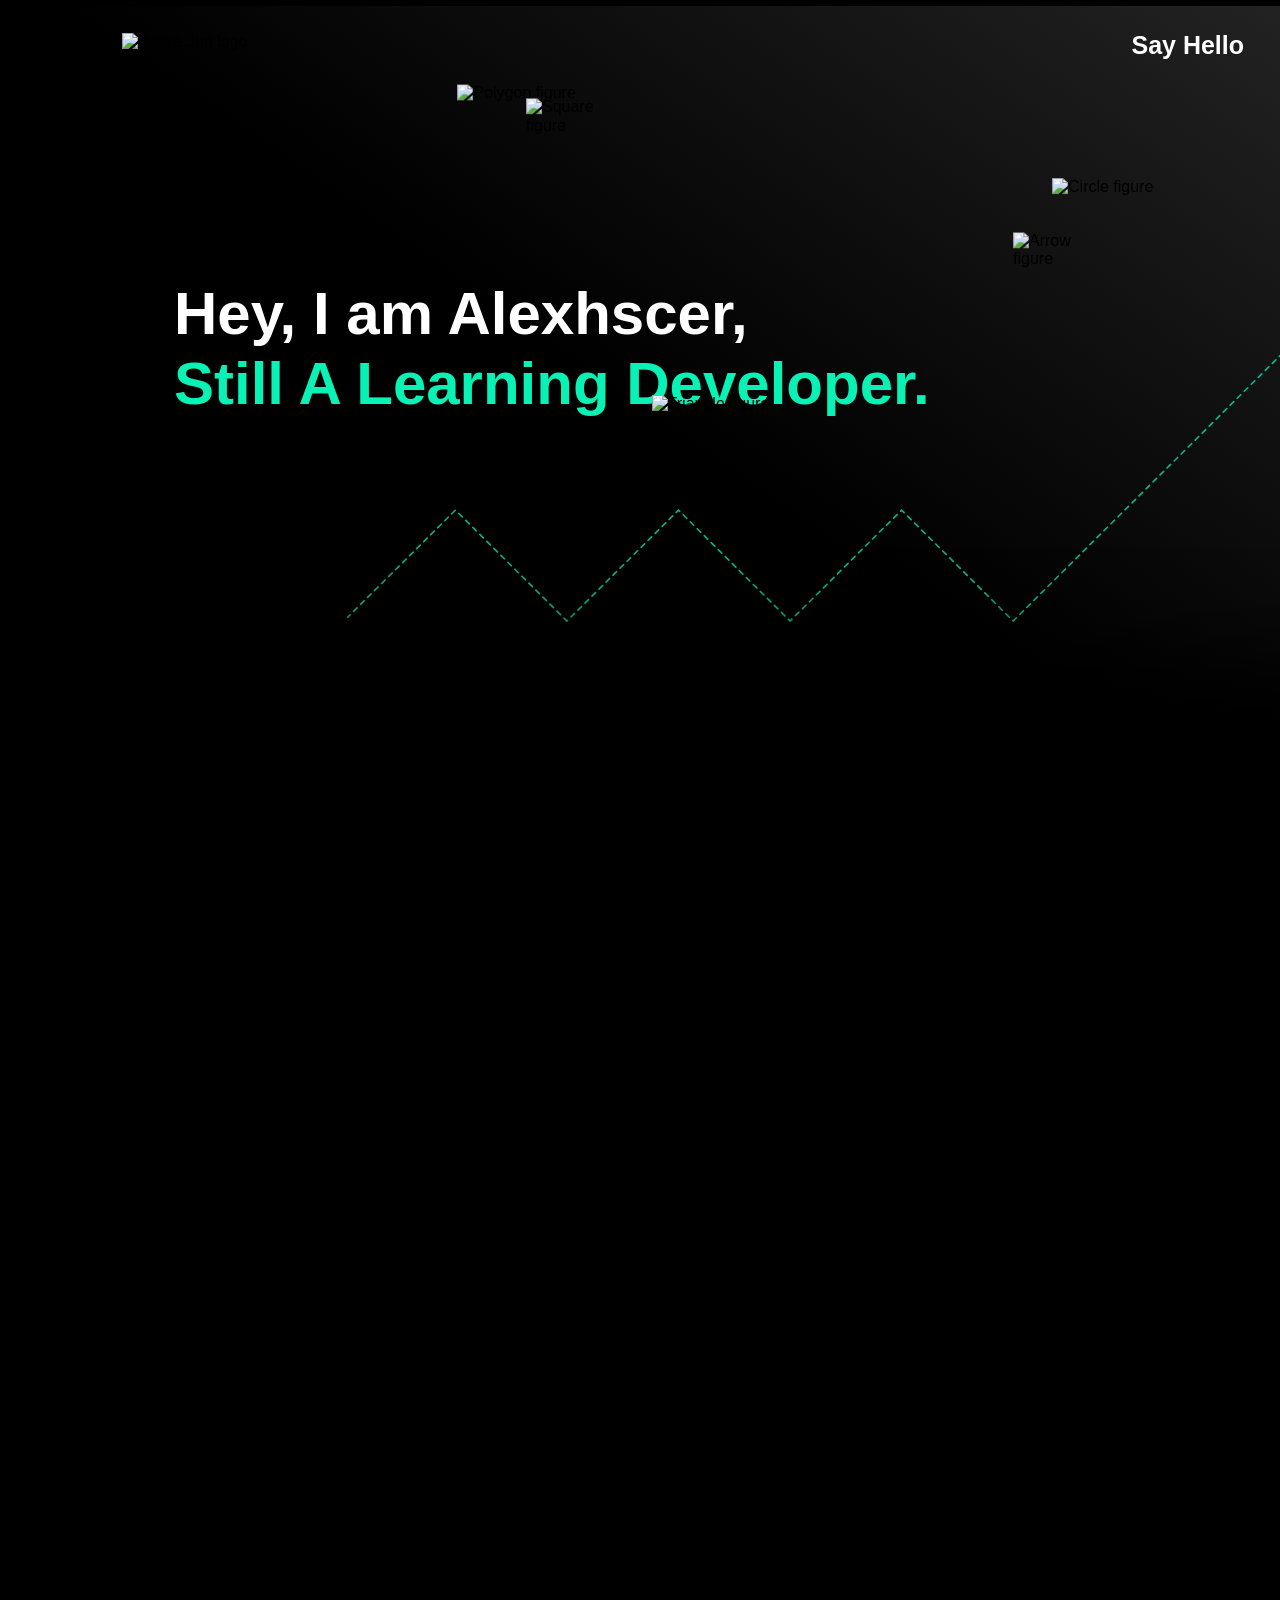
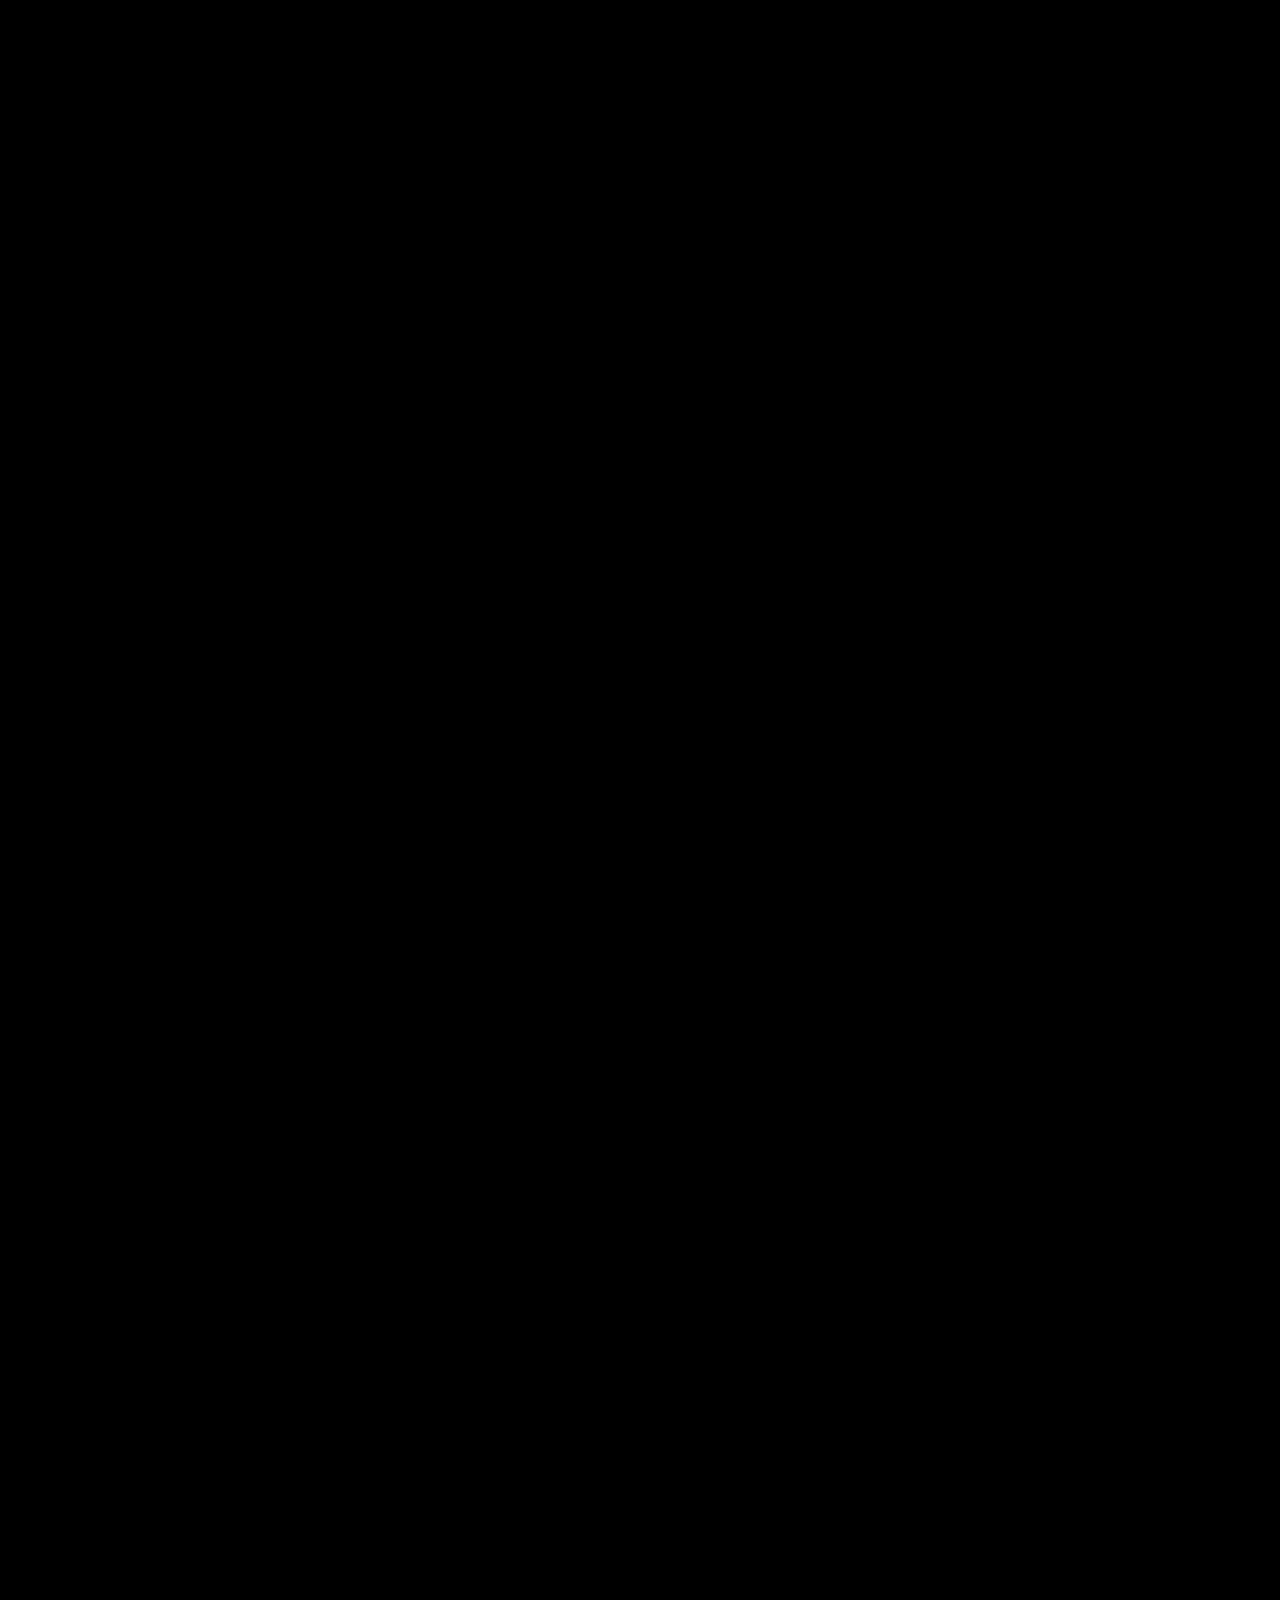
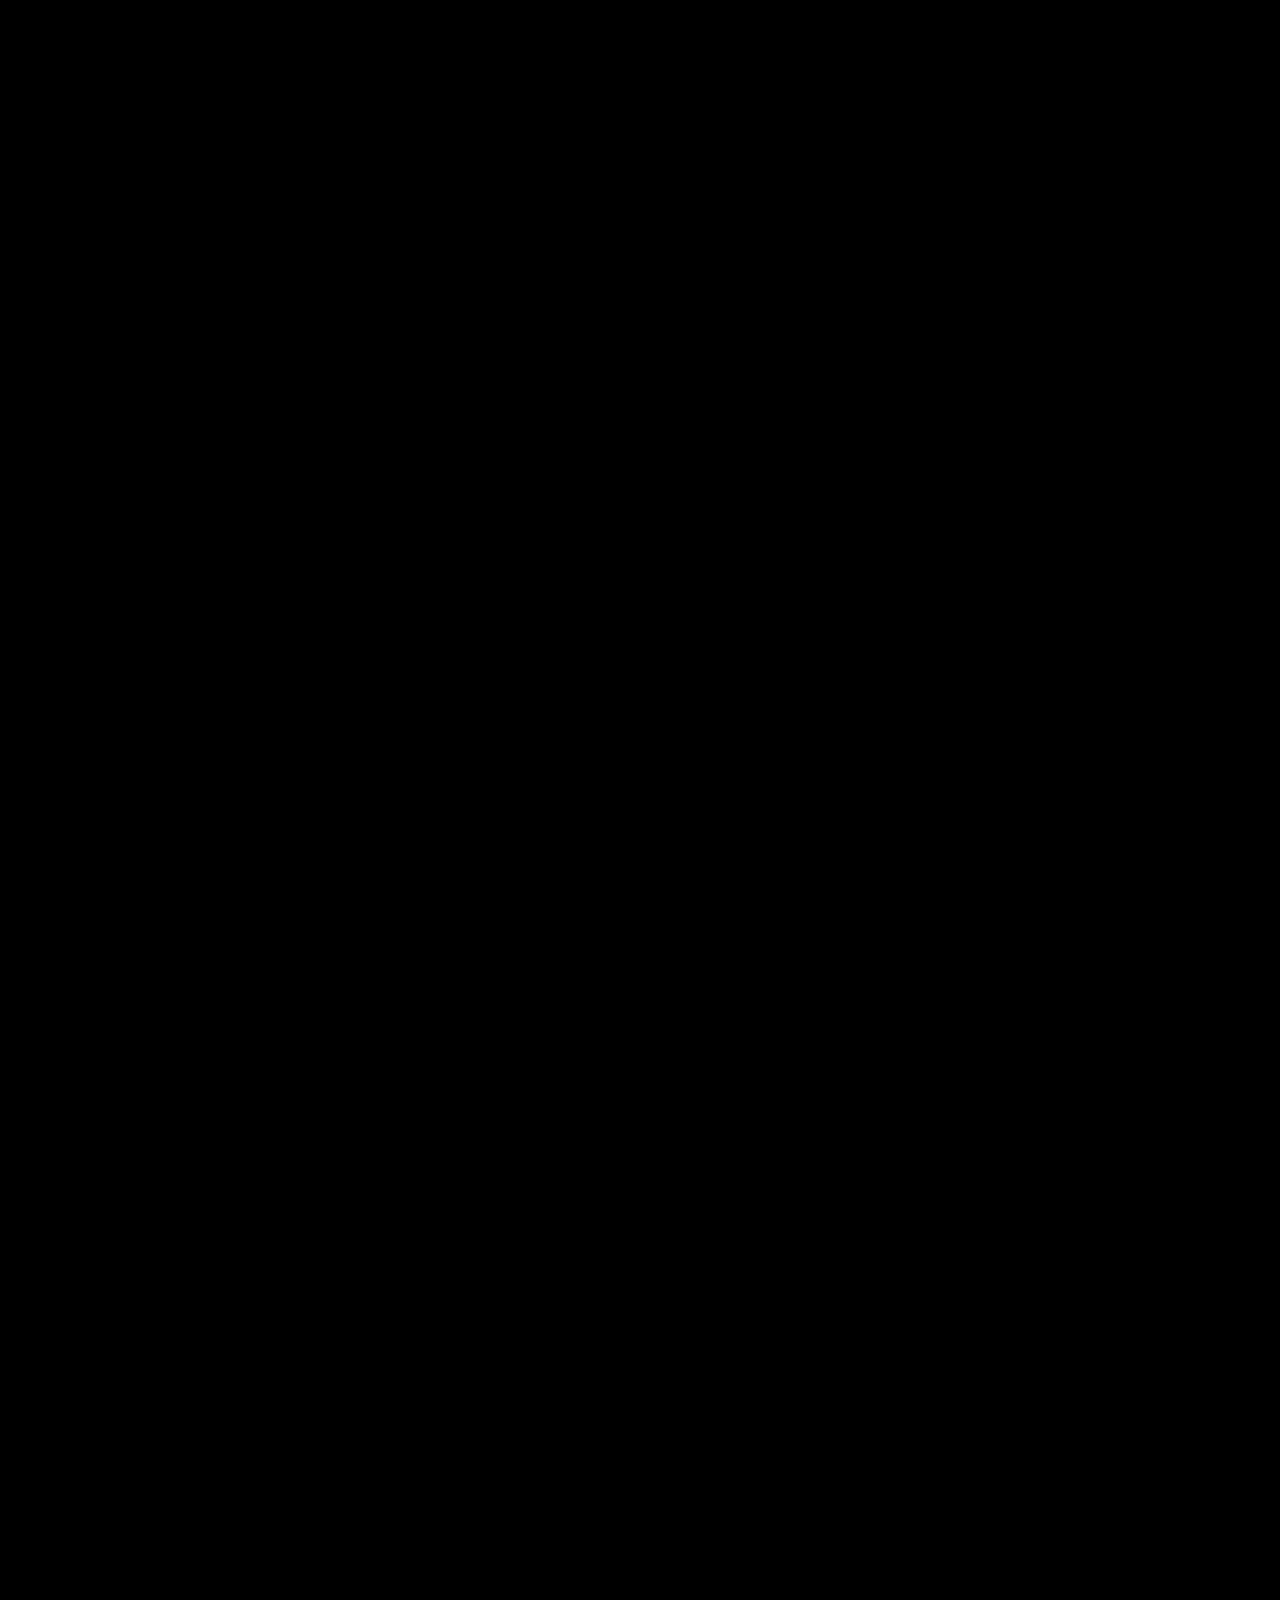
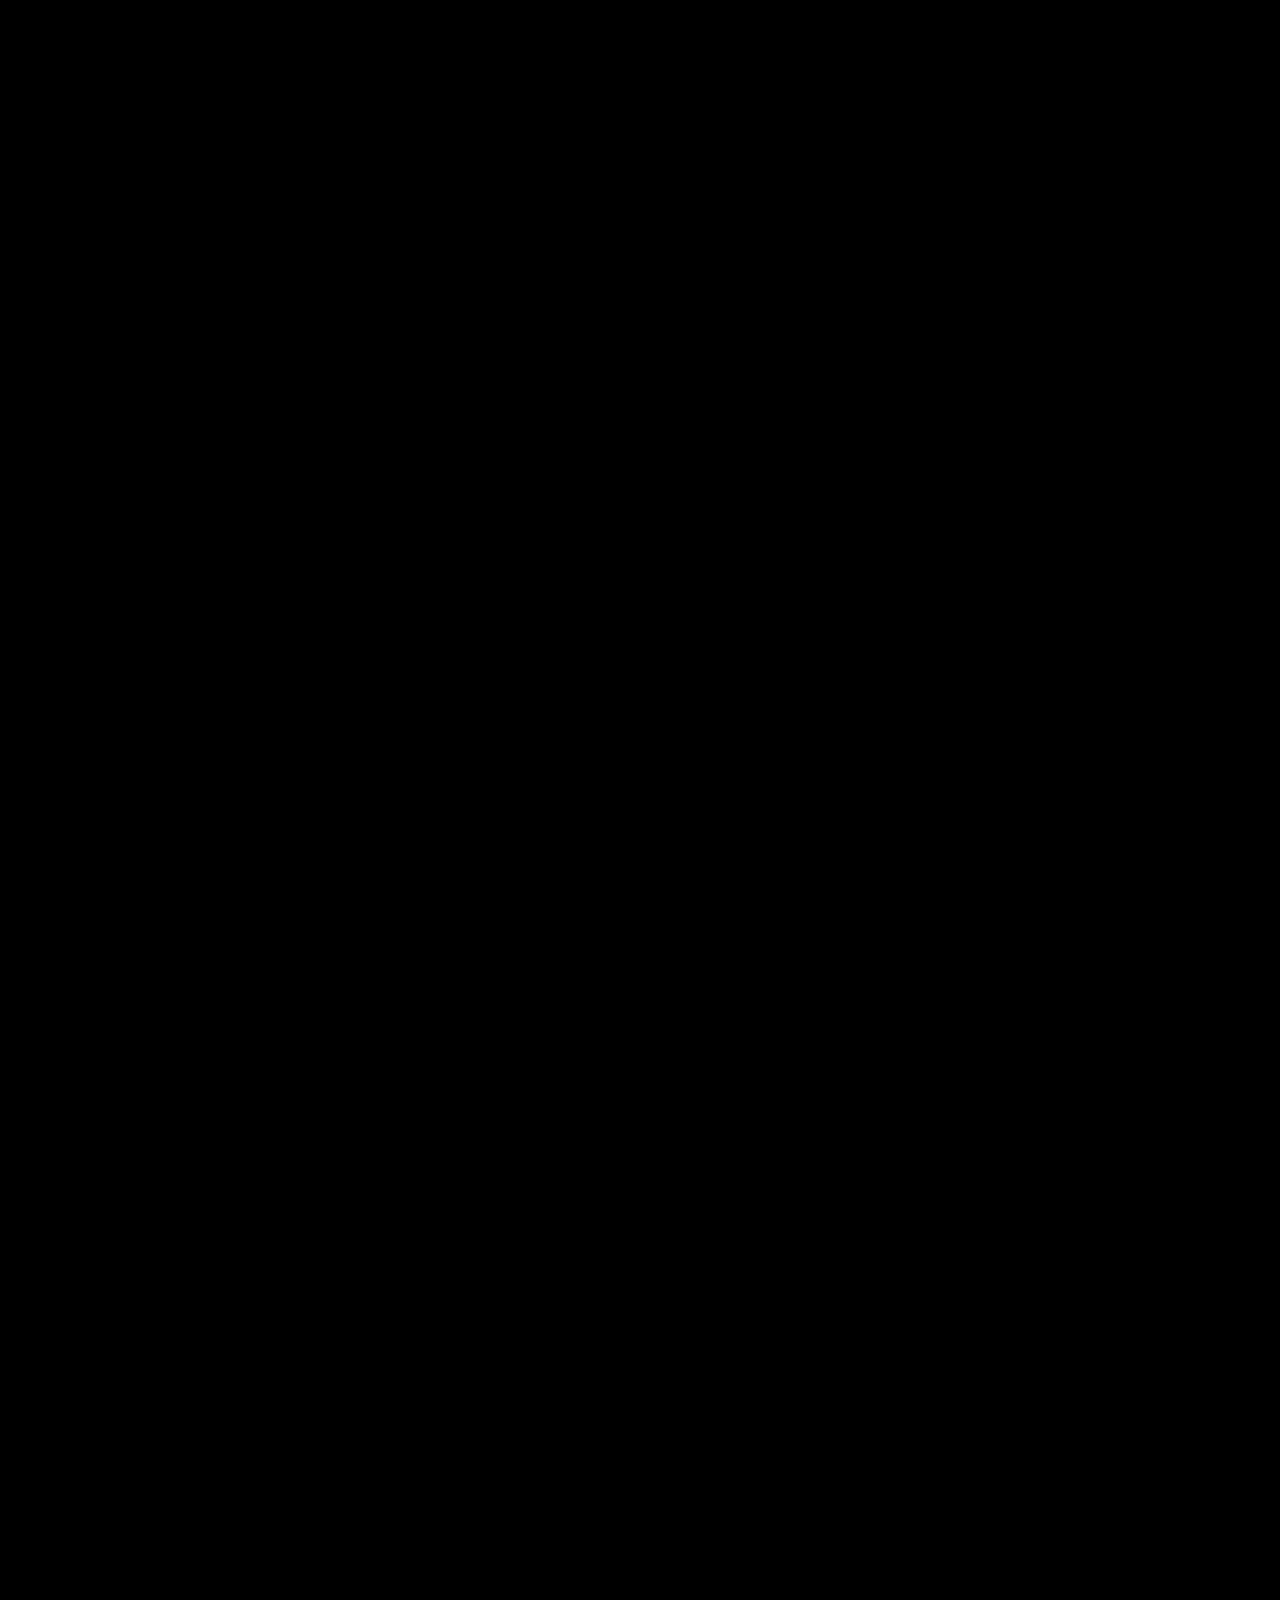
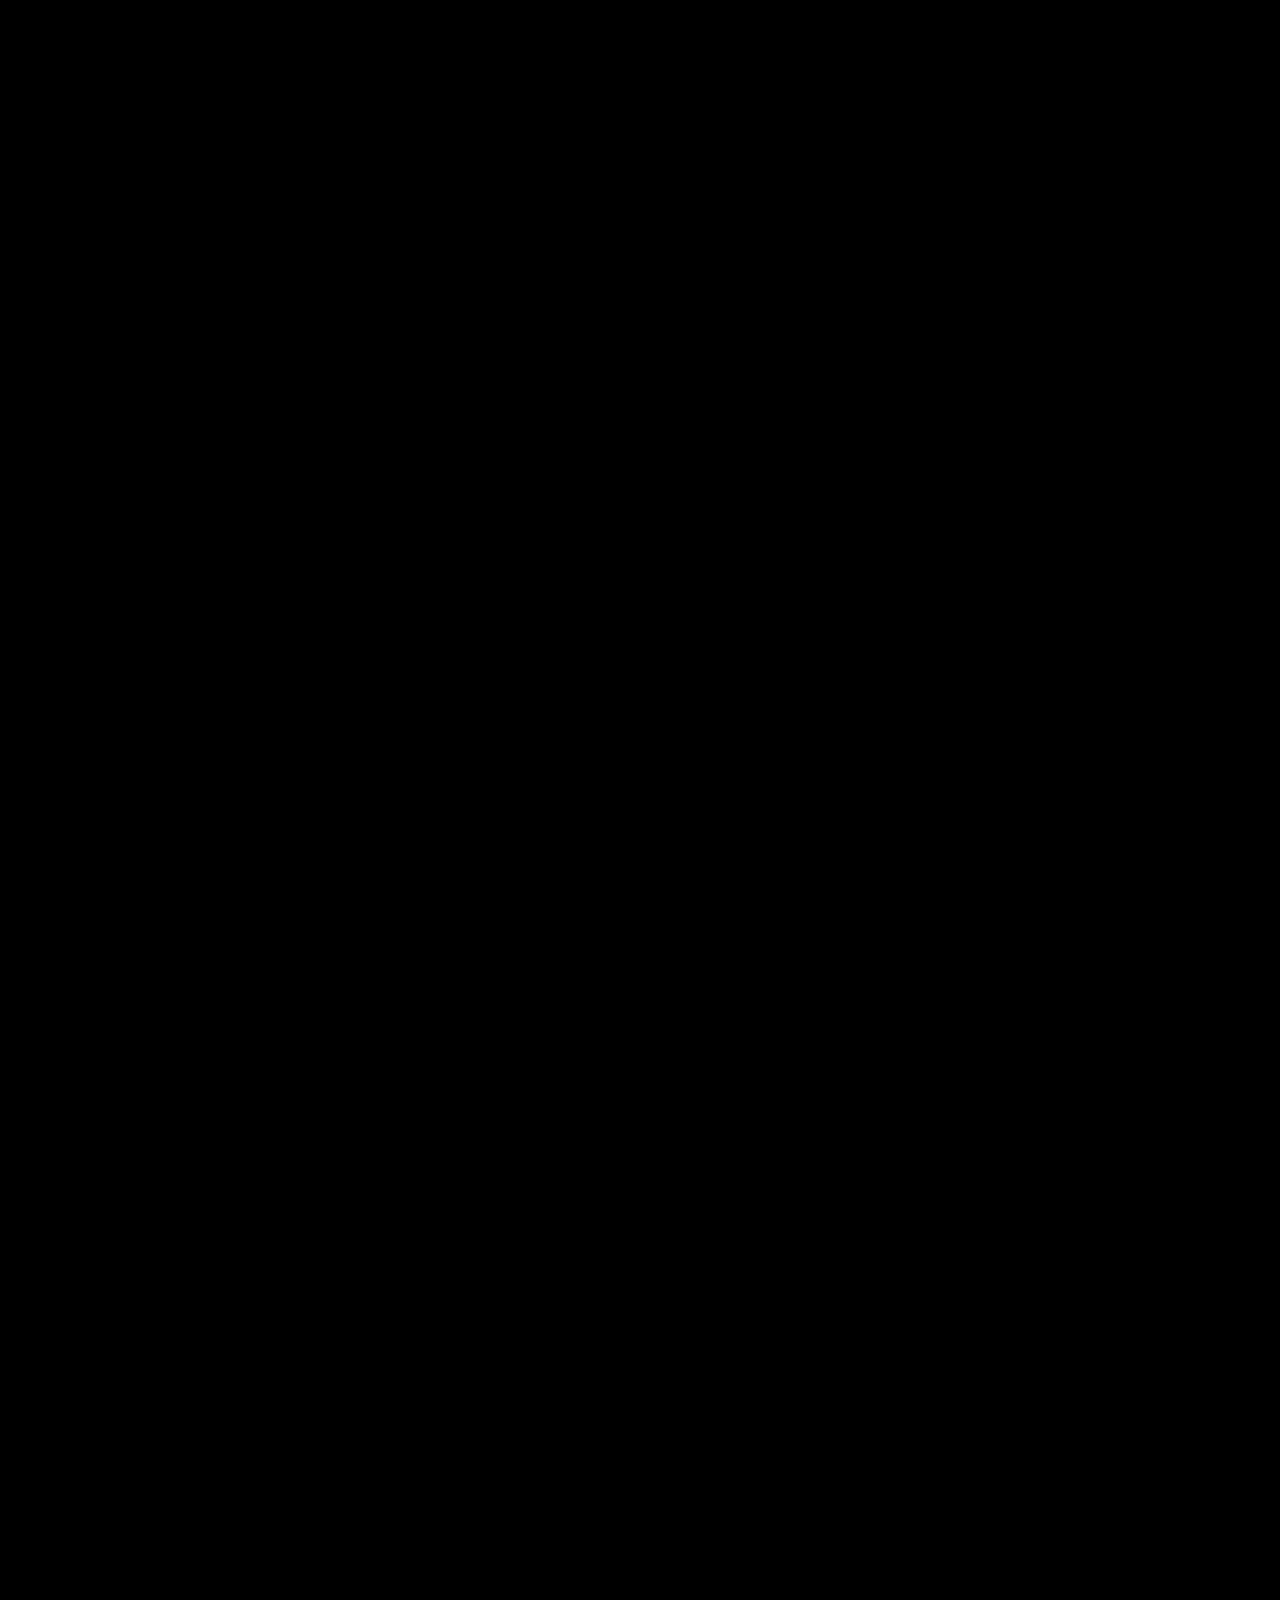
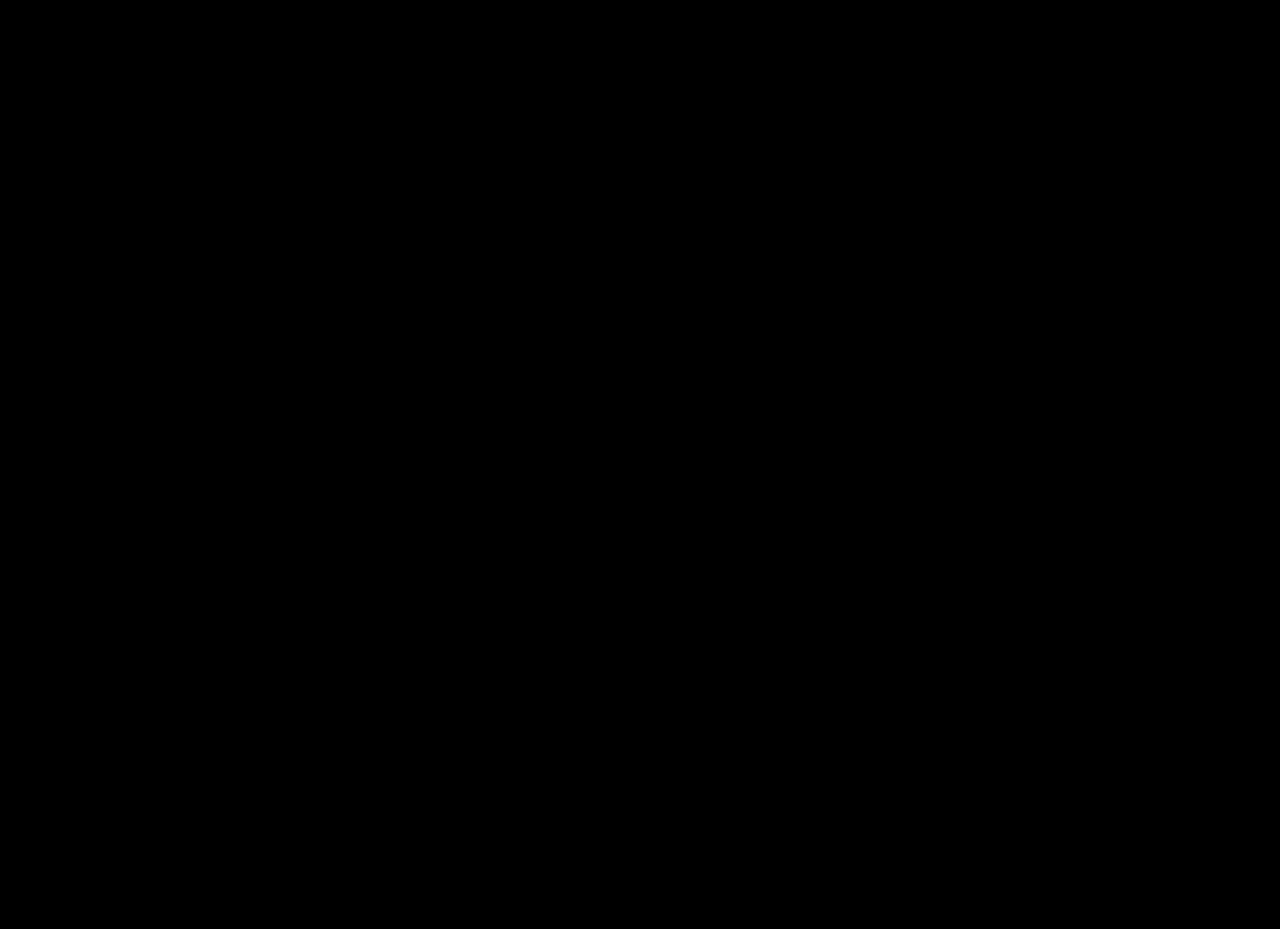
==== html.html @ 1fe8564a "Add files via upload" ====
<!DOCTYPE html>
<html lang="en">

<head>
    <meta charSet="utf-8" />
    <title>Alexshcer</title>
    <meta name="description" content="Hey, I am Alexshcer." />
    <meta property="og:title" content="Alexshcer" />
    <meta property="og:description" content="Hey, I am Alexshcer." />
    <meta property="og:image" content="/og.gif" />
    <meta property="og:image:type" content="image/gif" />
    <meta property="og:image:width" content="256" />
    <meta property="og:image:height" content="256" />
    <meta property="og:url" content="https://adityajha.xyz" />
    <meta property="og:site_name" content="Alexshcer" />
    <meta name="viewport" content="minimum-scale=1, initial-scale=1, width=device-width" />
    <link rel="icon" href="/favicon.png" />
    <meta name="next-head-count" content="13" />
    <link rel="preload" href="file:///D:/IMP%20FILES/My_projects/website/_next/static/css/e8f6d1c2fec17c07c568.css" as="style" />
    <link rel="stylesheet" href="file:///D:/IMP%20FILES/My_projects/website/_next/static/css/e8f6d1c2fec17c07c568.css" data-n-g="" />
    <link rel="preload" href="file:///D:/IMP%20FILES/My_projects/website/_next/static/css/cb0ea995b88aa90cebe5.css" as="style" />
    <link rel="stylesheet" href="file:///D:/IMP%20FILES/My_projects/website/_next/static/css/cb0ea995b88aa90cebe5.css" data-n-p="" /><noscript data-n-css=""></noscript>
    <link rel="preload" href="file:///D:/IMP%20FILES/My_projects/website/_next/static/chunks/main-908a68255adfe74783f2.js" as="script" />
    <link rel="preload" href="file:///D:/IMP%20FILES/My_projects/website/_next/static/chunks/webpack-e067438c4cf4ef2ef178.js" as="script" />
    <link rel="preload" href="file:///D:/IMP%20FILES/My_projects/website/_next/static/chunks/framework.2113c6061a2f456066a1.js" as="script" />
    <link rel="preload" href="file:///D:/IMP%20FILES/My_projects/website/_next/static/chunks/commons.fdca9817eb6e0e5dbbf1.js" as="script" />
    <link rel="preload" href="file:///D:/IMP%20FILES/My_projects/website/_next/static/chunks/1d1ba5ee3fb6ae70ff784037621e56cc1857bce7.e4a659661c14dd068a24.js" as="script" />
    <link rel="preload" href="file:///D:/IMP%20FILES/My_projects/website/_next/static/chunks/pages/_app-ffe782913f5dda92c061.js" as="script" />
    <link rel="preload" href="file:///D:/IMP%20FILES/My_projects/website/_next/static/chunks/c62b1f5506a3d85383b562dbd5dbc47675d7d427.31089a54e8a7c6fb1198.js" as="script" />
    <link rel="preload" href="file:///D:/IMP%20FILES/My_projects/website/_next/static/chunks/pages/index-45bb76abbcc201377083.js" as="script" />
    <style data-styled="" data-styled-version="5.2.1">
        .iOksoZ {
            position: fixed;
            opacity: 0;
            pointer-events: none;
            mix-blend-mode: difference;
            width: 32px;
            height: 32px;
            -webkit-transition: -webkit-transform 350ms ease;
            -webkit-transition: transform 350ms ease;
            transition: transform 350ms ease;
            -webkit-transform: translate(-30%, -30%);
            -ms-transform: translate(-30%, -30%);
            transform: translate(-30%, -30%);
            z-index: 100001;
            background-image: none;
            background-image: url('file:///D:/IMP%20FILES/My_projects/website/images/cursor/cursor.svg');
            background-repeat: no-repeat;
            background-size: cover;
        }

        /*!sc*/

        data-styled.g1[id="Cursor__StyledCursor-sc-1gbef6g-0"] {
            content: "iOksoZ,"
        }

        /*!sc*/

        :root {
            --black: #000000;
            --white: #FFFFFF;
            --green: #07F2B4;
            --violet: #8D44FF;
            --red: #EC5076;
            --gray: #636265;
            --transition: all 0.2s linear;
            --gradient-green: linear-gradient(265.31deg, #07F2B4 25.91%, #07F2C8 78.6%);
            --gradient-cream: linear-gradient(209.43deg, #F5EEEE 21.92%, #F2EAFF 85.78%);
        }

        /*!sc*/

        * {
            font-family: 'Circular', -apple-system, BlinkMacSystemFont, 'Segoe UI', 'Oxygen', 'Ubuntu', 'Cantarell', 'Fira Sans', 'Droid Sans', 'Helvetica Neue', sans-serif;
        }

        /*!sc*/

        body {
            margin: 0;
            padding: 0;
            text-rendering: optimizeLegibility;
            -webkit-font-smoothing: antialiased;
            font-variant-ligatures: common-ligatures;
            -moz-osx-font-smoothing: grayscale;
            background-color: var(--black);
            cursor: none;
        }

        /*!sc*/

        body,
        html {
            overflow-x: hidden;
            height: 100vh;
            max-width: 100vw;
        }

        /*!sc*/

        ::selection {
            background: #8350F6;
        }

        /*!sc*/

        p {
            margin: 0;
        }

        /*!sc*/

        img {
            width: 100%;
            height: 100%;
        }

        /*!sc*/

        .keen-slider {
            width: 100%;
            height: 100%;
        }

        /*!sc*/

        .hide-desktop {
            display: block !important;
        }

        /*!sc*/

        @media (min-width:1024px) {
            .hide-desktop {
                display: none !important;
            }
        }

        /*!sc*/

        @media (max-width:1024px) {
            .hide-mobile {
                display: none !important;
            }
        }

        /*!sc*/

        data-styled.g2[id="sc-global-IbczN1"] {
            content: "sc-global-IbczN1,"
        }

        /*!sc*/

            
            /*! normalize.css v8.0.1 | MIT License | github.com/necolas/normalize.css */
        

        /*!sc*/

        html {
            line-height: 1.15;
            -webkit-text-size-adjust: 100%;
        }

        /*!sc*/

        body {
            margin: 0;
        }

        /*!sc*/

        main {
            display: block;
        }

        /*!sc*/

        hr {
            box-sizing: content-box;
            height: 0;
            overflow: visible;
        }

        /*!sc*/

        pre {
            font-family: monospace, monospace;
            font-size: 1em;
        }

        /*!sc*/

        a {
            background-color: transparent;
            -webkit-text-decoration: none;
            text-decoration: none;
        }

        /*!sc*/

        abbr[title] {
            border-bottom: none;
            -webkit-text-decoration: underline;
            text-decoration: underline;
            -webkit-text-decoration: underline dotted;
            text-decoration: underline dotted;
        }

        /*!sc*/

        b,
        strong {
            font-weight: bold;
        }

        /*!sc*/

        code,
        kbd,
        samp {
            font-family: monospace, monospace;
            font-size: 1em;
        }

        /*!sc*/

        small {
            font-size: 80%;
        }

        /*!sc*/

        sub,
        sup {
            font-size: 75%;
            line-height: 0;
            position: relative;
            vertical-align: baseline;
        }

        /*!sc*/

        sub {
            bottom: -0.25em;
        }

        /*!sc*/

        sup {
            top: -0.5em;
        }

        /*!sc*/

        img {
            border-style: none;
        }

        /*!sc*/

        button,
        input,
        optgroup,
        select,
        textarea {
            font-family: inherit;
            font-size: 100%;
            line-height: 1.15;
            margin: 0;
        }

        /*!sc*/

        button,
        input {
            overflow: visible;
        }

        /*!sc*/

        button,
        select {
            text-transform: none;
        }

        /*!sc*/

        button,
        [type='button'],
        [type='reset'],
        [type='submit'] {
            -webkit-appearance: button;
        }

        /*!sc*/

        button::-moz-focus-inner,
        [type='button']::-moz-focus-inner,
        [type='reset']::-moz-focus-inner,
        [type='submit']::-moz-focus-inner {
            border-style: none;
            padding: 0;
        }

        /*!sc*/

        button:-moz-focusring,
        [type='button']:-moz-focusring,
        [type='reset']:-moz-focusring,
        [type='submit']:-moz-focusring {
            outline: 1px dotted ButtonText;
        }

        /*!sc*/

        fieldset {
            padding: 0.35em 0.75em 0.625em;
        }

        /*!sc*/

        legend {
            box-sizing: border-box;
            color: inherit;
            display: table;
            max-width: 100%;
            padding: 0;
            white-space: normal;
        }

        /*!sc*/

        progress {
            vertical-align: baseline;
        }

        /*!sc*/

        textarea {
            overflow: auto;
        }

        /*!sc*/

        [type='checkbox'],
        [type='radio'] {
            box-sizing: border-box;
            padding: 0;
        }

        /*!sc*/

        [type='number']::-webkit-inner-spin-button,
        [type='number']::-webkit-outer-spin-button {
            height: auto;
        }

        /*!sc*/

        [type='search'] {
            -webkit-appearance: textfield;
            outline-offset: -2px;
        }

        /*!sc*/

        [type='search']::-webkit-search-decoration {
            -webkit-appearance: none;
        }

        /*!sc*/

        ::-webkit-file-upload-button {
            -webkit-appearance: button;
            font: inherit;
        }

        /*!sc*/

        details {
            display: block;
        }

        /*!sc*/

        summary {
            display: list-item;
        }

        /*!sc*/

        template {
            display: none;
        }

        /*!sc*/

        [hidden] {
            display: none;
        }

        /*!sc*/

        data-styled.g3[id="sc-global-cGwFFC1"] {
            content: "sc-global-cGwFFC1,"
        }

        /*!sc*/

        ::-webkit-scrollbar {
            width: 0;
        }

        /*!sc*/

        ::-webkit-scrollbar,
        ::-webkit-scrollbar-thumb {
            background: transparent;
        }

        /*!sc*/

        #__next,
        #scroll,
        .scroll-content,
        .scroll__container {
            top: 0;
            margin: 0;
            width: 100%;
            height: 100%;
        }

        /*!sc*/

        .scrollbar-track {
            z-index: 9999;
        }

        /*!sc*/

        .scrollbar-track .scrollbar-thumb {
            opacity: 0.8;
            width: 5px;
        }

        /*!sc*/

        .scrollbar-track.scrollbar-track-y {
            margin-right: 3px;
            background: transparent;
        }

        /*!sc*/

        .scrollbar-thumb.scrollbar-thumb-y {
            border-radius: 0;
        }

        /*!sc*/

        @media only screen and (max-width:1024px) {
            #__next,
            #scroll,
            .scroll-content,
            .scroll__container {
                position: relative;
                margin: 0;
                width: 100%;
                height: 100%;
            }
        }

        /*!sc*/

        data-styled.g4[id="sc-global-bwTKzV1"] {
            content: "sc-global-bwTKzV1,"
        }

        /*!sc*/

        .jmcguK {
            max-width: 87.656vw;
            width: 100%;
            height: 100%;
            margin: 0 auto;
            padding: 0 6.25vw;
            position: relative;
        }

        /*!sc*/

        @media (max-width:1024px) {
            .jmcguK {
                max-width: 100%;
                padding: 0 24px;
                box-sizing: border-box;
            }
        }

        /*!sc*/

        data-styled.g5[id="Container__StyledContainer-aqws3c-0"] {
            content: "jmcguK,"
        }

        /*!sc*/

        .cAuKpk {
            padding-top: 20.625vw;
            padding-bottom: 8.938vw;
            overflow: hidden;
            box-sizing: border-box;
        }

        /*!sc*/

        @media (max-width:1024px) {
            .cAuKpk {
                padding-top: 30.625vw;
                padding-bottom: 12.267vw;
            }
        }

        /*!sc*/

        .cAuKpk>div>.title {
            font-weight: bold;
            font-size: 4.688vw;
            line-height: 5.469vw;
            text-align: center;
            color: var(--white);
            margin: 0 auto 15.156vw;
            max-width: 63.047vw;
        }

        /*!sc*/

        @media (max-width:1024px) {
            .cAuKpk>div>.title {
                font-size: 9.6vw;
                line-height: 12.267vw;
                margin-bottom: 64.267vw;
                max-width: 100%;
            }
        }

        /*!sc*/

        .cAuKpk>div>.title img {
            width: 2.5vw;
            height: 2.5vw;
            vertical-align: middle;
        }

        /*!sc*/

        @media (max-width:1024px) {
            .cAuKpk>div>.title img {
                width: 4.8vw;
                height: 4.8vw;
            }
        }

        /*!sc*/

        .cAuKpk .content-wrapper {
            position: relative;
        }

        /*!sc*/

        @media (max-width:1024px) {
            .cAuKpk .content-wrapper {
                width: calc(100% + (5.867vw * 2));
                left: -5.867vw;
            }
        }

        /*!sc*/

        .cAuKpk .content-wrapper .back-img {
            width: 100%;
            height: 54.688vw;
            position: relative;
        }

        /*!sc*/

        .cAuKpk .content-wrapper .back-img img {
            object-fit: contain;
        }

        /*!sc*/

        @media (max-width:1024px) {
            .cAuKpk .content-wrapper .back-img {
                width: 277.829vw;
                height: 173.333vw;
                left: -88vw;
            }
        }

        /*!sc*/

        .cAuKpk .content-wrapper .big-title {
            font-weight: bold;
            font-size: 7.813vw;
            line-height: 7.813vw;
            max-width: 33.125vw;
            color: var(--white);
            position: absolute;
            left: 12.109vw;
            top: 13.984vw;
            z-index: 2;
        }

        /*!sc*/

        @media (max-width:1024px) {
            .cAuKpk .content-wrapper .big-title {
                font-size: 18.667vw;
                line-height: 20vw;
                left: 10.4vw;
                top: 37.867vw;
            }
        }

        /*!sc*/

        .cAuKpk .content-wrapper .big-circle {
            width: 39.844vw;
            height: 39.844vw;
            position: absolute;
            top: 6.953vw;
            left: 17.188vw;
            z-index: 1;
        }

        /*!sc*/

        @media (max-width:1024px) {
            .cAuKpk .content-wrapper .big-circle {
                width: 114.667vw;
                height: 114.667vw;
                top: 12.8vw;
                left: 30.133vw;
            }
        }

        /*!sc*/

        .cAuKpk .content-wrapper .small-circle {
            width: 3.566vw;
            height: 3.566vw;
        }

        /*!sc*/

        @media (max-width:1024px) {
            .cAuKpk .content-wrapper .small-circle {
                width: 12.171vw;
                height: 12.171vw;
            }
        }

        /*!sc*/

        .cAuKpk .content-wrapper .info {
            font-weight: bold;
            font-size: 2.344vw;
            line-height: 2.734vw;
            color: var(--white);
            max-width: 14.219vw;
            display: block;
            position: absolute;
            top: 23.672vw;
            left: 61.328vw;
            opacity: 0;
            -webkit-transform: translateY(2vw);
            -ms-transform: translateY(2vw);
            transform: translateY(2vw);
        }

        /*!sc*/

        @media (max-width:1024px) {
            .cAuKpk .content-wrapper .info {
                font-size: 8vw;
                line-height: 9.333vw;
                max-width: 48.533vw;
                top: 138.4vw;
                left: 41.333vw;
                -webkit-transform: translateY(4vw);
                -ms-transform: translateY(4vw);
                transform: translateY(4vw);
            }
        }

        /*!sc*/

        data-styled.g6[id="Audience__StyledAudience-sc-1re02g8-0"] {
            content: "cAuKpk,"
        }

        /*!sc*/

        .guawDx {
            position: relative;
            padding-top: 26.953vw;
            padding-bottom: 28.594vw;
            box-sizing: border-box;
            overflow: hidden;
        }

        /*!sc*/

        @media (max-width:1024px) {
            .guawDx {
                padding-top: 60.267vw;
                padding-bottom: 64.533vw;
            }
        }

        /*!sc*/

        .guawDx>div:not(.image-wrapper) {
            z-index: 1;
        }

        /*!sc*/

        @media (max-width:1024px) {
            .guawDx>div:not(.image-wrapper) {
                padding-right: 0;
            }
        }

        /*!sc*/

        .guawDx>div:not(.image-wrapper) .title {
            font-size: 4.688vw;
            line-height: 5.469vw;
            font-weight: bold;
            color: var(--white);
            max-width: 59.375vw;
            margin: 0 0 0 7.344vw;
        }

        /*!sc*/

        @media (max-width:1024px) {
            .guawDx>div:not(.image-wrapper) .title {
                font-size: 6.933vw;
                line-height: 10.133vw;
                max-width: 100%;
                margin-left: 0;
            }
        }

        /*!sc*/

        .guawDx>div:not(.image-wrapper) .title span {
            color: var(--green);
        }

        /*!sc*/

        .guawDx>div:not(.image-wrapper) .title img {
            width: 2.5vw;
            height: 2.5vw;
        }

        /*!sc*/

        @media (max-width:1024px) {
            .guawDx>div:not(.image-wrapper) .title img {
                width: 3.733vw;
                height: 3.733vw;
            }
        }

        /*!sc*/

        .guawDx .image-wrapper {
            width: 74.531vw;
            height: 45.938vw;
            position: absolute;
            bottom: 19.297vw;
            right: -12.304vw;
            overflow: hidden;
        }

        /*!sc*/

        .guawDx .image-wrapper img {
            object-fit: contain;
        }

        /*!sc*/

        @media (max-width:1024px) {
            .guawDx .image-wrapper {
                width: 154.4vw;
                height: 95.2vw;
                bottom: 38.297vw;
                right: unset;
                left: 5vw;
            }
        }

        /*!sc*/

        .guawDx .icon-eye-wrapper {
            position: absolute;
            top: 6.5vw;
            right: 11.934vw;
        }

        /*!sc*/

        @media (max-width:1024px) {
            .guawDx .icon-eye-wrapper {
                top: 27.5vw;
                right: 13.419vw;
            }
        }

        /*!sc*/

        .guawDx .icon-eye-wrapper svg {
            width: 13.066vw;
            height: 10.438vw;
        }

        /*!sc*/

        .guawDx .icon-eye-wrapper svg path.open {
            opacity: 0;
        }

        /*!sc*/

        .guawDx .icon-eye-wrapper svg path.close {
            -webkit-transform: translate(0, 0.5vw);
            -ms-transform: translate(0, 0.5vw);
            transform: translate(0, 0.5vw);
        }

        /*!sc*/

        @media (max-width:1024px) {
            .guawDx .icon-eye-wrapper svg {
                width: 35.381vw;
                height: 25.6vw;
            }
        }

        /*!sc*/

        data-styled.g7[id="Explorers__StyledExplorers-sc-1my2t7b-0"] {
            content: "guawDx,"
        }

        /*!sc*/

        .zEzyy {
            height: 62.5vw;
            width: 100%;
            position: relative;
            overflow: hidden;
            top: -6.641vw;
        }

        /*!sc*/

        .zEzyy:before {
            content: '';
            height: 100%;
            width: 100%;
            background: url('file:///D:/IMP%20FILES/My_projects/websitefile:///D:/IMP%20FILES/My_projects/website/images/hero/noise.gif') repeat;
            position: absolute;
            top: 0;
            left: 0;
            opacity: 0.6;
            z-index: -2;
        }

        /*!sc*/

        .zEzyy:after {
            content: '';
            height: 100%;
            width: 100%;
            position: absolute;
            top: 0;
            left: 0;
            background: linear-gradient(35deg, black 50%, #262626);
            opacity: 0.9;
            z-index: -1;
        }

        /*!sc*/

        @media (max-width:1024px) {
            .zEzyy {
                height: 177.867vw;
                top: -13.333vw;
            }
        }

        /*!sc*/

        .zEzyy .content-wrapper:after {
            content: '';
            height: 3vw;
            width: 100%;
            position: absolute;
            left: 0;
            bottom: 0;
            box-shadow: 0 0 100px 100px var(--black);
            z-index: 2;
            background: var(--black);
        }

        /*!sc*/

        @media (max-width:1024px) {
            .zEzyy .content-wrapper:after {
                bottom: -2vw;
            }
        }

        /*!sc*/

        @media (max-width:1024px) {
            .zEzyy .content-wrapper {
                box-sizing: border-box;
            }
        }

        /*!sc*/

        .zEzyy .content-wrapper h1 {
            font-size: 4.688vw;
            line-height: 5.469vw;
            font-weight: bold;
            color: var(--white);
            padding: 21.328vw 0 0 7.344vw;
            margin: 0;
            visibility: hidden;
        }

        /*!sc*/

        @media (max-width:1024px) {
            .zEzyy .content-wrapper h1 {
                font-size: 9.067vw;
                line-height: 12.8vw;
                padding: 67.4vw 0 0 0;
            }
        }

        /*!sc*/

        @media (min-width:1024px) {
            .zEzyy .content-wrapper h1 br:first-child {
                display: none;
            }
        }

        /*!sc*/

        .zEzyy .content-wrapper h1 span {
            color: var(--green);
        }

        /*!sc*/

        .zEzyy .content-wrapper .polygon-wrapper {
            position: absolute;
            left: 35.742vw;
            top: 5.983vw;
            display: -webkit-box;
            display: -webkit-flex;
            display: -ms-flexbox;
            display: flex;
            -webkit-align-items: center;
            -webkit-box-align: center;
            -ms-flex-align: center;
            align-items: center;
        }

        /*!sc*/

        @media (max-width:1024px) {
            .zEzyy .content-wrapper .polygon-wrapper {
                left: 21.467vw;
                top: 28.792vw;
            }
        }

        /*!sc*/

        .zEzyy .content-wrapper .polygon-wrapper .polygon {
            width: 9.258vw;
            height: 10.69vw;
            z-index: 1;
            visibility: hidden;
        }

        /*!sc*/

        @media (max-width:1024px) {
            .zEzyy .content-wrapper .polygon-wrapper .polygon {
                width: 23.6vw;
                height: 27.483vw;
            }
        }

        /*!sc*/

        .zEzyy .content-wrapper .polygon-wrapper .square {
            width: 8.359vw;
            height: 8.359vw;
            position: relative;
            left: -3.906vw;
            visibility: hidden;
        }

        /*!sc*/

        @media (max-width:1024px) {
            .zEzyy .content-wrapper .polygon-wrapper .square {
                width: 22.667vw;
                height: 22.667vw;
                left: -11.733vw;
            }
        }

        /*!sc*/

        .zEzyy .content-wrapper .arrow-wrapper {
            position: absolute;
            right: 8.984vw;
            top: 13.281vw;
            display: -webkit-box;
            display: -webkit-flex;
            display: -ms-flexbox;
            display: flex;
            -webkit-align-items: flex-start;
            -webkit-box-align: flex-start;
            -ms-flex-align: flex-start;
            align-items: flex-start;
        }

        /*!sc*/

        @media (max-width:1024px) {
            .zEzyy .content-wrapper .arrow-wrapper {
                right: -7.467vw;
                top: 45.333vw;
            }
        }

        /*!sc*/

        .zEzyy .content-wrapper .arrow-wrapper .arrow {
            width: 7.578vw;
            height: 7.578vw;
            position: relative;
            top: 4.297vw;
            right: -4.531vw;
            z-index: 1;
            visibility: hidden;
        }

        /*!sc*/

        @media (max-width:1024px) {
            .zEzyy .content-wrapper .arrow-wrapper .arrow {
                width: 21.867vw;
                height: 21.867vw;
                top: 12.533vw;
                right: -13.333vw;
            }
        }

        /*!sc*/

        .zEzyy .content-wrapper .arrow-wrapper .circle {
            width: 8.984vw;
            height: 8.984vw;
            visibility: hidden;
        }

        /*!sc*/

        @media (max-width:1024px) {
            .zEzyy .content-wrapper .arrow-wrapper .circle {
                width: 26.133vw;
                height: 26.133vw;
            }
        }

        /*!sc*/

        .zEzyy .content-wrapper .zigzagpath-wrapper {
            position: absolute;
            right: 0;
            bottom: 13.906vw;
            opacity: 0;
        }

        /*!sc*/

        @media (max-width:1024px) {
            .zEzyy .content-wrapper .zigzagpath-wrapper {
                bottom: 18vw;
                overflow: hidden;
                position: relative;
                width: calc(100% + (5.867vw * 2));
                left: -5.867vw;
            }
        }

        /*!sc*/

        .zEzyy .content-wrapper .zigzagpath-wrapper .zigzag {
            width: 73.75vw;
            height: 21.016vw;
            z-index: 1;
            position: relative;
        }

        /*!sc*/

        @media (max-width:1024px) {
            .zEzyy .content-wrapper .zigzagpath-wrapper .zigzag {
                width: 178.4vw;
                height: 61.067vw;
                left: -77vw;
            }
        }

        /*!sc*/

        .zEzyy .content-wrapper .zigzagpath-wrapper .zigzag .dashed {
            stroke-width: 1.67px;
            stroke: #07f2b4;
            stroke-miterlimit: 10;
            stroke-dasharray: 5, 5;
        }

        /*!sc*/

        .zEzyy .content-wrapper .zigzagpath-wrapper .zigzag #mask {
            stroke-width: 3px;
            stroke: #07f2b4;
        }

        /*!sc*/

        .zEzyy .content-wrapper .zigzagpath-wrapper .triangle {
            width: 21.375vw;
            height: 21.375vw;
            position: absolute;
            top: 3.195vw;
            left: 24.5vw;
        }

        /*!sc*/

        @media (max-width:1024px) {
            .zEzyy .content-wrapper .zigzagpath-wrapper .triangle {
                width: 56.792vw;
                height: 56.792vw;
                top: 11.195vw;
                left: 22.717vw;
            }
        }

        /*!sc*/

        data-styled.g8[id="Hero__StyledHero-xht3kd-0"] {
            content: "zEzyy,"
        }

        /*!sc*/

        .kYZCnJ {
            padding-top: 5.938vw;
            padding-bottom: 7.813vw;
            background-color: var(--black);
            overflow: hidden;
        }

        /*!sc*/

        @media (max-width:1024px) {
            .kYZCnJ {
                padding-top: 14.933vw;
                padding-bottom: 19.733vw;
            }
        }

        /*!sc*/

        .kYZCnJ>div {
            display: grid;
            grid-template-columns: 1fr minmax(22.5vw, auto) minmax(11.016vw, auto);
            grid-gap: 7.109vw;
            -webkit-box-pack: end;
            -webkit-justify-content: flex-end;
            -ms-flex-pack: end;
            justify-content: flex-end;
        }

        /*!sc*/

        @media (max-width:1024px) {
            .kYZCnJ>div {
                grid-template-columns: 100%;
                grid-gap: 0;
            }
        }

        /*!sc*/

        .kYZCnJ>div .first-column {
            display: -webkit-box;
            display: -webkit-flex;
            display: -ms-flexbox;
            display: flex;
            -webkit-flex-direction: column;
            -ms-flex-direction: column;
            flex-direction: column;
            -webkit-box-pack: justify;
            -webkit-justify-content: space-between;
            -ms-flex-pack: justify;
            justify-content: space-between;
            justify-self: flex-start;
        }

        /*!sc*/

        .kYZCnJ>div .first-column .logo-wrapper {
            width: 18.695vw;
            height: 1.886vw;
            position: relative;
            margin-bottom: 2.723vw;
            display: block;
        }

        /*!sc*/

        .kYZCnJ>div .first-column .logo-wrapper svg {
            color: var(--gray);
            -webkit-transition: var(--transition);
            transition: var(--transition);
        }

        /*!sc*/

        .kYZCnJ>div .first-column .logo-wrapper svg:hover {
            color: white;
        }

        /*!sc*/

        @media (max-width:1024px) {
            .kYZCnJ>div .first-column .logo-wrapper {
                width: 63.811vw;
                height: 6.437vw;
                margin-bottom: 9.829vw;
            }
        }

        /*!sc*/

        .kYZCnJ>div .copyright {
            font-size: 1.094vw;
            color: var(--gray);
        }

        /*!sc*/

        @media (max-width:1024px) {
            .kYZCnJ>div .copyright {
                font-size: 3.733vw;
            }
        }

        /*!sc*/

        .kYZCnJ>div .design-by-disruptive {
            font-size: 1.094vw;
            color: var(--gray);
            display: block;
        }

        /*!sc*/

        .kYZCnJ>div .design-by-disruptive a {
            color: inherit;
        }

        /*!sc*/

        .kYZCnJ>div .design-by-disruptive a:active,
        .kYZCnJ>div .design-by-disruptive a:hover {
            color: var(--white);
            -webkit-transition: var(--transition);
            transition: var(--transition);
        }

        /*!sc*/

        .kYZCnJ>div .design-by-disruptive a:focus {
            color: inherit;
        }

        /*!sc*/

        @media (max-width:1024px) {
            .kYZCnJ>div .design-by-disruptive {
                font-size: 3.733vw;
            }
        }

        /*!sc*/

        .kYZCnJ>div .second-column {
            display: -webkit-box;
            display: -webkit-flex;
            display: -ms-flexbox;
            display: flex;
            -webkit-flex-direction: column;
            -ms-flex-direction: column;
            flex-direction: column;
            -webkit-box-pack: justify;
            -webkit-justify-content: space-between;
            -ms-flex-pack: justify;
            justify-content: space-between;
        }

        /*!sc*/

        .kYZCnJ>div .second-column .direction {
            font-size: 1.094vw;
            line-height: 2.5;
            color: var(--gray);
        }

        /*!sc*/

        @media (max-width:1024px) {
            .kYZCnJ>div .second-column .direction {
                font-size: 3.733vw;
            }
        }

        /*!sc*/

        .kYZCnJ>div .second-column .direction span {
            font-weight: 900;
        }

        /*!sc*/

        .kYZCnJ>div .second-column .icons-wrapper {
            display: -webkit-box;
            display: -webkit-flex;
            display: -ms-flexbox;
            display: flex;
            -webkit-align-items: flex-end;
            -webkit-box-align: flex-end;
            -ms-flex-align: flex-end;
            align-items: flex-end;
            margin-top: 3.672vw;
        }

        /*!sc*/

        @media (max-width:1024px) {
            .kYZCnJ>div .second-column .icons-wrapper {
                margin-top: 11.467vw;
            }
        }

        /*!sc*/

        .kYZCnJ>div .second-column .icons-wrapper .linkedin-wrapper {
            width: 1.409vw;
            height: 1.406vw;
            position: relative;
        }

        /*!sc*/

        .kYZCnJ>div .second-column .icons-wrapper .linkedin-wrapper svg {
            color: gray;
            -webkit-transition: var(--transition);
            transition: var(--transition);
        }

        /*!sc*/

        .kYZCnJ>div .second-column .icons-wrapper .linkedin-wrapper svg:focus,
        .kYZCnJ>div .second-column .icons-wrapper .linkedin-wrapper svg:hover {
            color: var(--white);
        }

        /*!sc*/

        @media (max-width:1024px) {
            .kYZCnJ>div .second-column .icons-wrapper .linkedin-wrapper {
                width: 4.8vw;
                height: 4.8vw;
            }
        }

        /*!sc*/

        .kYZCnJ>div .second-column .icons-wrapper .youtube-wrapper {
            width: 1.563vw;
            height: 1.172vw;
            position: relative;
            margin-left: 1.953vw;
        }

        /*!sc*/

        .kYZCnJ>div .second-column .icons-wrapper .youtube-wrapper svg {
            color: gray;
            -webkit-transition: var(--transition);
            transition: var(--transition);
        }

        /*!sc*/

        .kYZCnJ>div .second-column .icons-wrapper .youtube-wrapper svg:focus,
        .kYZCnJ>div .second-column .icons-wrapper .youtube-wrapper svg:hover {
            color: var(--white);
        }

        /*!sc*/

        @media (max-width:1024px) {
            .kYZCnJ>div .second-column .icons-wrapper .youtube-wrapper {
                width: 5.333vw;
                height: 4vw;
                margin-left: 6.667vw;
            }
        }

        /*!sc*/

        .kYZCnJ>div .third-column {
            display: -webkit-box;
            display: -webkit-flex;
            display: -ms-flexbox;
            display: flex;
            -webkit-flex-direction: column;
            -ms-flex-direction: column;
            flex-direction: column;
            -webkit-box-pack: justify;
            -webkit-justify-content: space-between;
            -ms-flex-pack: justify;
            justify-content: space-between;
        }

        /*!sc*/

        @media (max-width:1024px) {
            .kYZCnJ>div .third-column {
                -webkit-flex-direction: row;
                -ms-flex-direction: row;
                flex-direction: row;
                margin-top: 17.333vw;
            }
        }

        /*!sc*/

        .kYZCnJ>div .third-column a {
            font-size: 1.094vw;
            line-height: 2.5;
            display: block;
            color: var(--gray);
        }

        /*!sc*/

        .kYZCnJ>div .third-column a:active,
        .kYZCnJ>div .third-column a:hover {
            color: var(--white);
            -webkit-transition: var(--transition);
            transition: var(--transition);
        }

        /*!sc*/

        .kYZCnJ>div .third-column a:focus {
            color: inherit;
        }

        /*!sc*/

        @media (max-width:1024px) {
            .kYZCnJ>div .third-column a {
                font-size: 3.733vw;
            }
        }

        /*!sc*/

        .kYZCnJ>div .third-column span {
            font-size: 1.094vw;
            line-height: 2.5;
            color: var(--gray);
            font-weight: 900;
        }

        /*!sc*/

        @media (max-width:1024px) {
            .kYZCnJ>div .third-column span {
                font-size: 3.733vw;
            }
        }

        /*!sc*/

        @media (max-width:1024px) {
            .kYZCnJ>div>div.hide-desktop {
                display: -webkit-box !important;
                display: -webkit-flex !important;
                display: -ms-flexbox !important;
                display: flex !important;
                -webkit-flex-direction: row;
                -ms-flex-direction: row;
                flex-direction: row;
                -webkit-box-pack: justify;
                -webkit-justify-content: space-between;
                -ms-flex-pack: justify;
                justify-content: space-between;
                margin-top: 14.4vw;
            }
        }

        /*!sc*/

        data-styled.g9[id="Footer__StyledFooter-l6pmc3-0"] {
            content: "kYZCnJ,"
        }

        /*!sc*/

        .hZFdcR {
            background-color: var(--transparent);
            width: 100%;
            height: 6.641vw;
            z-index: 4;
            position: relative;
        }

        /*!sc*/

        @media (max-width:1024px) {
            .hZFdcR {
                height: 13.333vw;
            }
        }

        /*!sc*/

        .hZFdcR .logo-wrapper {
            width: 18.672vw;
            height: 1.875vw;
            position: relative;
            visibility: hidden;
        }

        /*!sc*/

        @media (max-width:1024px) {
            .hZFdcR .logo-wrapper {
                width: 42.4vw;
                height: 4.267vw;
            }
        }

        /*!sc*/

        .hZFdcR a {
            font-weight: bold;
            font-size: 1.953vw;
            line-height: 2.5vw;
            color: var(--white);
            position: relative;
            visibility: hidden;
        }

        /*!sc*/

        @media (max-width:1024px) {
            .hZFdcR a {
                font-size: 4.267vw;
                line-height: 5.333vw;
            }
        }

        /*!sc*/

        .hZFdcR a:hover:after {
            width: 100%;
        }

        /*!sc*/

        .hZFdcR a:after {
            content: '';
            display: block;
            position: absolute;
            bottom: -0.2vw;
            width: 0;
            height: 2px;
            background-color: #fff;
            -webkit-transition: var(--transition);
            transition: var(--transition);
        }

        /*!sc*/

        data-styled.g10[id="Header__StyledHeader-sc-8eou18-0"] {
            content: "hZFdcR,"
        }

        /*!sc*/

        .dfeBII {
            display: -webkit-box;
            display: -webkit-flex;
            display: -ms-flexbox;
            display: flex;
            -webkit-box-pack: justify;
            -webkit-justify-content: space-between;
            -ms-flex-pack: justify;
            justify-content: space-between;
            -webkit-align-items: center;
            -webkit-box-align: center;
            -ms-flex-align: center;
            align-items: center;
        }

        /*!sc*/

        data-styled.g11[id="Header__StyledContainer-sc-8eou18-1"] {
            content: "dfeBII,"
        }

        /*!sc*/

        .hAyopR {
            font-weight: bold;
            color: var(--green);
            height: 1.218vw;
            position: relative;
            display: -webkit-box;
            display: -webkit-flex;
            display: -ms-flexbox;
            display: flex;
            -webkit-align-items: center;
            -webkit-box-align: center;
            -ms-flex-align: center;
            align-items: center;
            font-size: 1.172vw;
        }

        /*!sc*/

        @media (max-width:1024px) {
            .hAyopR {
                font-size: 4vw;
            }
        }

        /*!sc*/

        .hAyopR img {
            width: 1.218vw;
            height: 1.055vw;
            position: relative;
            right: 0.2vw;
            -webkit-user-select: none;
            -moz-user-select: none;
            -ms-user-select: none;
            user-select: none;
        }

        /*!sc*/

        @media (max-width:1024px) {
            .hAyopR img {
                width: 4.157vw;
                height: 3.6vw;
                right: 0.7vw;
            }
        }

        /*!sc*/

        .hAyopR svg {
            width: 2.697vw;
            height: 1.218vw;
            margin-left: 1vw;
            margin-left: 0.5vw;
        }

        /*!sc*/

        @media (max-width:1024px) {
            .hAyopR svg {
                margin-left: 1vw;
            }
        }

        /*!sc*/

        @media (max-width:1024px) {
            .hAyopR svg {
                width: 13.2vw;
                height: 4.157vw;
                margin-left: 3.096vw;
            }
        }

        /*!sc*/

        .iJhily {
            font-weight: bold;
            color: var(--green);
            height: 1.218vw;
            position: relative;
            display: -webkit-box;
            display: -webkit-flex;
            display: -ms-flexbox;
            display: flex;
            -webkit-align-items: center;
            -webkit-box-align: center;
            -ms-flex-align: center;
            align-items: center;
            -webkit-box-pack: center;
            -webkit-justify-content: center;
            -ms-flex-pack: center;
            justify-content: center;
            width: 21.182vw;
            height: 6.484vw;
            font-size: 2.813vw;
            line-height: 3.594vw;
            background: var(--black);
            border: none;
            -webkit-transition: var(--transition);
            transition: var(--transition);
        }

        /*!sc*/

        @media (max-width:1024px) {
            .iJhily {
                width: 72.301vw !important;
                height: 22.133vw;
                font-size: 9.6vw;
                line-height: 12.267vw;
            }
        }

        /*!sc*/

        @media (min-width:1024px) {
            .iJhily:hover {
                width: 23.516vw;
            }
        }

        /*!sc*/

        .iJhily:focus,
        .iJhily:active {
            opacity: 0.6;
        }

        /*!sc*/

        .iJhily img {
            width: 1.218vw;
            height: 1.055vw;
            position: relative;
            right: 0.2vw;
            -webkit-user-select: none;
            -moz-user-select: none;
            -ms-user-select: none;
            user-select: none;
            margin-top: 0.6vw;
        }

        /*!sc*/

        @media (max-width:1024px) {
            .iJhily img {
                margin-top: 2vw;
            }
        }

        /*!sc*/

        @media (max-width:1024px) {
            .iJhily img {
                width: 4.157vw;
                height: 3.6vw;
                right: 0.7vw;
            }
        }

        /*!sc*/

        .iJhily svg {
            width: 2.697vw;
            height: 1.218vw;
            margin-left: 1vw;
            margin-top: 0.6vw;
        }

        /*!sc*/

        @media (max-width:1024px) {
            .iJhily svg {
                margin-top: 2vw;
            }
        }

        /*!sc*/

        @media (max-width:1024px) {
            .iJhily svg {
                width: 13.2vw;
                height: 4.157vw;
                margin-left: 3.096vw;
            }
        }

        /*!sc*/

        data-styled.g12[id="CTA__StyledCta-hfng8y-0"] {
            content: "hAyopR,iJhily,"
        }

        /*!sc*/

        .czClEy {
            height: 27.344vw;
            background-color: var(--green);
            overflow: hidden;
            position: relative;
        }

        /*!sc*/

        @media (max-width:1024px) {
            .czClEy {
                height: 124.8vw;
            }
        }

        /*!sc*/

        .czClEy .figures {
            position: absolute;
            right: 0;
            top: 0;
            width: 58.68vw;
            height: 38.594vw;
        }

        /*!sc*/

        @media (max-width:1024px) {
            .czClEy .figures {
                top: unset;
                bottom: 10.667vw;
                left: 0;
                right: 0;
                width: 100%;
                height: 86.667vw;
            }
        }

        /*!sc*/

        .czClEy>div {
            display: -webkit-box;
            display: -webkit-flex;
            display: -ms-flexbox;
            display: flex;
            -webkit-align-items: center;
            -webkit-box-align: center;
            -ms-flex-align: center;
            align-items: center;
            -webkit-box-pack: justify;
            -webkit-justify-content: space-between;
            -ms-flex-pack: justify;
            justify-content: space-between;
        }

        /*!sc*/

        @media (max-width:1024px) {
            .czClEy>div {
                -webkit-box-pack: center;
                -webkit-justify-content: center;
                -ms-flex-pack: center;
                justify-content: center;
                -webkit-flex-direction: column;
                -ms-flex-direction: column;
                flex-direction: column;
            }
        }

        /*!sc*/

        .czClEy .title {
            font-size: 3.516vw;
            line-height: 4.297vw;
        }

        /*!sc*/

        @media (max-width:1024px) {
            .czClEy .title {
                font-size: 6.933vw;
                line-height: 10.133vw;
                margin-bottom: 12.533vw;
            }
        }

        /*!sc*/

        .czClEy .cta-section>p {
            font-size: 1.563vw;
            line-height: 4.297vw;
            color: var(--white);
            font-weight: 900;
        }

        /*!sc*/

        @media (max-width:1024px) {
            .czClEy .cta-section>p {
                font-size: 4.8vw;
                line-height: 14.667vw;
            }
        }

        /*!sc*/

        data-styled.g13[id="PreFooter__StyledPreFooter-lhg443-0"] {
            content: "czClEy,"
        }

        /*!sc*/

        .eUzsVH {
            background-color: var(--white);
            overflow: hidden;
        }

        /*!sc*/

        data-styled.g14[id="Press__StyledPress-vlz739-0"] {
            content: "eUzsVH,"
        }

        /*!sc*/

        .cjIFWC {
            padding-top: 9.688vw;
            padding-bottom: 5.859vw;
        }

        /*!sc*/

        @media (max-width:1024px) {
            .cjIFWC {
                padding-top: 8.267vw;
                padding-bottom: 8vw;
            }
        }

        /*!sc*/

        .cjIFWC .heading-section .title {
            font-size: 3.516vw;
            line-height: 4.297vw;
        }

        /*!sc*/

        @media (max-width:1024px) {
            .cjIFWC .heading-section .title {
                font-size: 6.933vw;
                line-height: 9.6vw;
            }
        }

        /*!sc*/

        .cjIFWC .heading-section .title span {
            font-weight: 700;
        }

        /*!sc*/

        .cjIFWC .cards {
            display: grid;
            grid-template-columns: repeat(3, minmax(28.281vw, 100%));
            grid-template-rows: minmax(42.578vw, 100%);
            grid-gap: 1.406vw;
            text-align: center;
            margin-top: 4.453vw;
        }

        /*!sc*/

        @media (max-width:1024px) {
            .cjIFWC .cards {
                margin-top: 4.533vw;
                height: 133.333vw;
            }
        }

        /*!sc*/

        .cjIFWC .cards.hide-desktop {
            grid-template-columns: none;
            grid-template-rows: none;
            grid-gap: unset;
        }

        /*!sc*/

        .cjIFWC .cards>div:first-child {
            background: linear-gradient(90deg, #f6efef 0%, #f4ecf6 100%);
        }

        /*!sc*/

        .cjIFWC .cards>div:nth-last-child(2) {
            background: linear-gradient(90deg, #f4ecf6 2.76%, #f2eafe 100%);
        }

        /*!sc*/

        .cjIFWC .cards>div:last-child {
            background: linear-gradient(90deg, #f2eafe 2.76%, #f2eaff 100%);
        }

        /*!sc*/

        .cjIFWC .cards>div .image-wrapper img {
            object-fit: contain;
        }

        /*!sc*/

        .cjIFWC .cards>div .image-wrapper.fox-news {
            width: 9.844vw;
            height: 5.391vw;
            position: relative;
            margin: 13.203vw auto 8.984vw;
        }

        /*!sc*/

        @media (max-width:1024px) {
            .cjIFWC .cards>div .image-wrapper.fox-news {
                width: 33.6vw;
                height: 18.4vw;
                margin: 33.067vw auto 30.667vw;
            }
        }

        /*!sc*/

        .cjIFWC .cards>div .image-wrapper.abc {
            width: 7.813vw;
            height: 7.813vw;
            position: relative;
            margin: 12.031vw auto 7.734vw;
        }

        /*!sc*/

        @media (max-width:1024px) {
            .cjIFWC .cards>div .image-wrapper.abc {
                width: 33.6vw;
                height: 18.4vw;
                margin: 33.067vw auto 30.667vw;
            }
        }

        /*!sc*/

        .cjIFWC .cards>div .image-wrapper.usa-today {
            width: 13.594vw;
            height: 5.313vw;
            position: relative;
            margin: 13.281vw auto 8.984vw;
        }

        /*!sc*/

        @media (max-width:1024px) {
            .cjIFWC .cards>div .image-wrapper.usa-today {
                width: 33.6vw;
                height: 18.4vw;
                margin: 33.067vw auto 30.667vw;
            }
        }

        /*!sc*/

        .cjIFWC .cards>div .title {
            font-size: 1.406vw;
            font-weight: bold;
            line-height: 1.797vw;
            color: var(--gray);
        }

        /*!sc*/

        @media (max-width:1024px) {
            .cjIFWC .cards>div .title {
                font-size: 4.8vw;
                line-height: 6.133vw;
            }
        }

        /*!sc*/

        .cjIFWC .cards>div .description {
            font-size: 1.406vw;
            line-height: 1.797vw;
            color: var(--gray);
            max-width: 21.406vw;
            margin: 1.406vw auto 0;
        }

        /*!sc*/

        @media (max-width:1024px) {
            .cjIFWC .cards>div .description {
                font-size: 4.8vw;
                line-height: 6.133vw;
                max-width: 73.067vw;
                margin-top: 4.8vw;
            }
        }

        /*!sc*/

        .cjIFWC .dots {
            display: none;
        }

        /*!sc*/

        @media (max-width:1024px) {
            .cjIFWC .dots {
                margin-top: 3.467vw;
                display: grid !important;
                grid-template-columns: repeat(3, 1.6vw);
                grid-template-rows: 1.6vw;
                grid-gap: 3.467vw;
                -webkit-box-pack: center;
                -webkit-justify-content: center;
                -ms-flex-pack: center;
                justify-content: center;
            }
            .cjIFWC .dots button {
                background-color: var(--gray);
                width: 100%;
                height: 100%;
                border: none;
                border-radius: 50%;
                padding: 5px;
                cursor: pointer;
                opacity: 0.3;
            }
            .cjIFWC .dots button.active {
                opacity: 1;
            }
            .cjIFWC .dots button:focus,
            .cjIFWC .dots button:active {
                outline: none;
            }
        }

        /*!sc*/

        data-styled.g15[id="Press__StyledContainer-vlz739-1"] {
            content: "cjIFWC,"
        }

        /*!sc*/

        .lhAceK {
            padding-bottom: 18.594vw;
            overflow: hidden;
        }

        /*!sc*/

        @media (max-width:1024px) {
            .lhAceK {
                padding-bottom: 29.333vw;
            }
        }

        /*!sc*/

        .lhAceK .content-wrapper {
            padding: 0 7.344vw 0 6.172vw;
        }

        /*!sc*/

        @media (max-width:1024px) {
            .lhAceK .content-wrapper {
                padding: 0;
            }
        }

        /*!sc*/

        .lhAceK .content-wrapper .big-title {
            font-size: 1.875vw;
            line-height: 2.344vw;
            color: var(--green);
        }

        /*!sc*/

        @media (max-width:1024px) {
            .lhAceK .content-wrapper .big-title {
                font-size: 4.8vw;
                line-height: 6.133vw;
            }
        }

        /*!sc*/

        .lhAceK .content-wrapper .content {
            margin-top: 11.496vw;
        }

        /*!sc*/

        @media (max-width:1024px) {
            .lhAceK .content-wrapper .content {
                margin-top: 17.907vw;
            }
        }

        /*!sc*/

        .lhAceK .content-wrapper .content .social-media-wrapper {
            width: 2.5vw;
            height: 2.5vw;
            position: relative;
            display: block;
        }

        /*!sc*/

        @media (max-width:1024px) {
            .lhAceK .content-wrapper .content .social-media-wrapper {
                width: 8.533vw;
                height: 8.533vw;
            }
        }

        /*!sc*/

        .lhAceK .content-wrapper .content .title {
            font-size: 2.813vw;
            line-height: 3.594vw;
            font-weight: bold;
            max-width: 19.531vw;
            color: var(--white);
            margin: 1.094vw 0 0.781vw;
        }

        /*!sc*/

        @media (max-width:1024px) {
            .lhAceK .content-wrapper .content .title {
                font-size: 9.6vw;
                line-height: 12.267vw;
                max-width: 100%;
                margin: 3.733vw 0 2.4vw;
            }
        }

        /*!sc*/

        .lhAceK .content-wrapper .content .info {
            font-size: 2.813vw;
            line-height: 3.594vw;
            font-weight: bold;
            max-width: 19.531vw;
            color: var(--green);
            margin-bottom: 2.109vw;
        }

        /*!sc*/

        @media (max-width:1024px) {
            .lhAceK .content-wrapper .content .info {
                font-size: 7vw;
                line-height: 12.267vw;
                max-width: 100%;
                margin-bottom: 9.6vw;
            }
        }

        /*!sc*/

        .lhAceK .content-wrapper .content .managment {
            display: -webkit-box;
            display: -webkit-flex;
            display: -ms-flexbox;
            display: flex;
            -webkit-box-pack: justify;
            -webkit-justify-content: space-between;
            -ms-flex-pack: justify;
            justify-content: space-between;
            margin-bottom: 18.594vw;
        }

        /*!sc*/

        .lhAceK .content-wrapper .content .managment>div {
            position: relative;
        }

        /*!sc*/

        @media (max-width:1024px) {
            .lhAceK .content-wrapper .content .managment {
                -webkit-flex-direction: column;
                -ms-flex-direction: column;
                flex-direction: column;
            }
        }

        /*!sc*/

        .lhAceK .content-wrapper .content .managment .black-noise {
            width: 13.516vw;
            height: 13.516vw;
            position: absolute;
            top: 3vw;
            left: 1.5vw;
            -webkit-user-select: none;
            -moz-user-select: none;
            -ms-user-select: none;
            user-select: none;
        }

        /*!sc*/

        @media (max-width:1024px) {
            .lhAceK .content-wrapper .content .managment .black-noise {
                width: 23.848vw;
                height: 23.848vw;
                top: 24vw;
                left: 3vw;
            }
        }

        /*!sc*/

        .lhAceK .content-wrapper .content .managment .ilus {
            width: 49.695vw;
            height: 25.391vw;
            position: relative;
        }

        /*!sc*/

        .lhAceK .content-wrapper .content .managment .ilus .cable {
            shape-rendering: crispEdges;
            stroke-dasharray: 10 10;
            stroke-dashoffset: 8;
            stroke-width: 3;
            stroke: var(--green);
            -webkit-animation: marqueeCable 0.4s linear infinite;
            animation: marqueeCable 0.4s linear infinite;
            z-index: -1;
        }

        /*!sc*/

        @-webkit-keyframes marqueeCable {
            from {
                stroke-dashoffset: 20;
            }
            to {
                stroke-dashoffset: 0;
            }
        }

        /*!sc*/

        @keyframes marqueeCable {
            from {
                stroke-dashoffset: 20;
            }
            to {
                stroke-dashoffset: 0;
            }
        }

        /*!sc*/

        @media (max-width:1024px) {
            .lhAceK .content-wrapper .content .managment .ilus {
                width: 87.733vw;
                height: 44.8vw;
                margin-top: 19.2vw;
            }
        }

        /*!sc*/

        .lhAceK .content-wrapper .content .traffic {
            display: -webkit-box;
            display: -webkit-flex;
            display: -ms-flexbox;
            display: flex;
            -webkit-box-pack: justify;
            -webkit-justify-content: space-between;
            -ms-flex-pack: justify;
            justify-content: space-between;
        }

        /*!sc*/

        .lhAceK .content-wrapper .content .traffic>div {
            position: relative;
        }

        /*!sc*/

        @media (max-width:1024px) {
            .lhAceK .content-wrapper .content .traffic {
                -webkit-flex-direction: column-reverse;
                -ms-flex-direction: column-reverse;
                flex-direction: column-reverse;
            }
        }

        /*!sc*/

        .lhAceK .content-wrapper .content .traffic .black-noise {
            width: 13.359vw;
            height: 13.359vw;
            position: absolute;
            top: 12vw;
            left: 22vw;
        }

        /*!sc*/

        @media (max-width:1024px) {
            .lhAceK .content-wrapper .content .traffic .black-noise {
                width: 30.445vw;
                height: 30.445vw;
                top: 47vw;
                left: 50vw;
            }
        }

        /*!sc*/

        .lhAceK .content-wrapper .content .traffic .title,
        .lhAceK .content-wrapper .content .traffic .info {
            max-width: 100%;
        }

        /*!sc*/

        .lhAceK .content-wrapper .content .traffic .ilus {
            width: 41.484vw;
            height: 25.391vw;
            position: relative;
        }

        /*!sc*/

        .lhAceK .content-wrapper .content .traffic .ilus .line-effect {
            shape-rendering: crispEdges;
            stroke-dasharray: 10 10;
            stroke-dashoffset: 8;
            stroke-width: 3;
            stroke: var(--green);
            -webkit-animation: marqueeLine 0.4s linear infinite;
            animation: marqueeLine 0.4s linear infinite;
            z-index: -1;
        }

        /*!sc*/

        @-webkit-keyframes marqueeLine {
            from {
                stroke-dashoffset: -20;
            }
            to {
                stroke-dashoffset: 0;
            }
        }

        /*!sc*/

        @keyframes marqueeLine {
            from {
                stroke-dashoffset: -20;
            }
            to {
                stroke-dashoffset: 0;
            }
        }

        /*!sc*/

        @media (max-width:1024px) {
            .lhAceK .content-wrapper .content .traffic .ilus {
                width: 94.544vw;
                height: 58.043vw;
                margin-top: 19.2vw;
            }
        }

        /*!sc*/

        .lhAceK .content-wrapper .content .traffic>div:last-child {
            padding-top: 7vw;
        }

        /*!sc*/

        data-styled.g16[id="Services__StyledServices-sc-8j0bcz-0"] {
            content: "lhAceK,"
        }

        /*!sc*/

        @media (max-width:1024px) {
            .fjdceb>div {
                padding: 0 18px;
            }
        }

        /*!sc*/

        .fjdceb>div>.title {
            font-weight: bold;
            font-size: 4.688vw;
            line-height: 5.469vw;
            text-align: center;
            color: var(--violet);
            margin: 0 0 12.219vw;
        }

        /*!sc*/

        @media (max-width:1024px) {
            .fjdceb>div>.title {
                font-size: 6.933vw;
                line-height: 10.133vw;
            }
        }

        /*!sc*/

        .fjdceb>div>.title img {
            width: 2.5vw;
            height: 3.125vw;
            vertical-align: middle;
        }

        /*!sc*/

        @media (max-width:1024px) {
            .fjdceb>div>.title img {
                width: 3.733vw;
                height: 4.659vw;
            }
        }

        /*!sc*/

        .fjdceb .steps-title-section {
            display: grid;
            grid-template-columns: 28.359vw 28.359vw;
            grid-gap: 16.094vw;
            -webkit-box-pack: center;
            -webkit-justify-content: center;
            -ms-flex-pack: center;
            justify-content: center;
            -webkit-align-items: center;
            -webkit-box-align: center;
            -ms-flex-align: center;
            align-items: center;
            z-index: 5;
        }

        /*!sc*/

        .fjdceb .steps-title-section:before {
            content: '';
            background: var(--black);
            width: 100%;
            display: block;
            height: calc(100% - 2.344vw);
            position: absolute;
            top: 0;
            left: 0;
            right: 0;
            z-index: -1;
        }

        /*!sc*/

        @media (max-width:1024px) {
            .fjdceb .steps-title-section:before {
                height: calc(100% - 5.067vw);
            }
        }

        /*!sc*/

        @media (max-width:1024px) {
            .fjdceb .steps-title-section {
                grid-template-columns: 34.667vw 34.667vw;
                grid-gap: 10.667vw;
            }
        }

        /*!sc*/

        .fjdceb .steps-title-section .title {
            font-weight: 900;
            font-size: 1.563vw;
            line-height: 5.469vw;
            text-align: center;
            color: var(--gray);
            text-transform: uppercase;
            padding-top: 2vw;
            padding-bottom: 2.031vw;
            background: var(--black);
        }

        /*!sc*/

        @media (max-width:1024px) {
            .fjdceb .steps-title-section .title {
                height: 10.872vw;
                font-size: 4.8vw;
                line-height: 5.867vw;
                text-transform: capitalize;
                padding-top: 8.061vw;
                padding-bottom: 8.061vw;
            }
        }

        /*!sc*/

        .fjdceb .steps-title-section .title-img {
            width: 15.837vw;
            height: 5.469vw;
            margin: auto;
            position: relative;
            padding-top: 2vw;
            padding-bottom: 2.031vw;
            background: var(--black);
        }

        /*!sc*/

        @media (max-width:1024px) {
            .fjdceb .steps-title-section .title-img {
                width: 27.325vw;
                height: 10.872vw;
                padding-top: 8.061vw;
                padding-bottom: 8.061vw;
            }
        }

        /*!sc*/

        .fjdceb .steps-title-section .separator {
            width: 100%;
            height: 2.344vw;
            position: relative;
            top: -2px;
        }

        /*!sc*/

        @media (max-width:1024px) {
            .fjdceb .steps-title-section .separator {
                height: 5.267vw;
                top: -2px;
            }
        }

        /*!sc*/

        .fjdceb .step {
            display: grid;
            -webkit-box-pack: center;
            -webkit-justify-content: center;
            -ms-flex-pack: center;
            justify-content: center;
            grid-template-columns: 28.759vw 28vw;
            grid-gap: 16.094vw;
            margin-bottom: 15.625vw;
            position: relative;
        }

        /*!sc*/

        @media (max-width:1024px) {
            .fjdceb .step {
                grid-template-columns: 34.667vw 34.667vw;
                grid-gap: 10.667vw;
                margin-bottom: 30vw;
            }
        }

        /*!sc*/

        .fjdceb .step:last-child {
            margin-bottom: 0;
        }

        /*!sc*/

        @media (max-width:1024px) {
            .fjdceb .step:not(:first-child) {
                margin-top: 45.333vw;
            }
        }

        /*!sc*/

        .fjdceb .step-title {
            font-size: 1.406vw;
            line-height: 1.797vw;
            text-align: center;
        }

        /*!sc*/

        @media (max-width:1024px) {
            .fjdceb .step-title {
                font-size: 4.8vw;
                line-height: 6.133vw;
            }
        }

        /*!sc*/

        .fjdceb .step-title-big {
            font-size: 2.344vw;
            line-height: 5.469vw;
        }

        /*!sc*/

        @media (max-width:1024px) {
            .fjdceb .step-title-big {
                font-size: 6.4vw;
                line-height: 8vw;
            }
        }

        /*!sc*/

        .fjdceb .step .regular-marketing {
            display: -webkit-box;
            display: -webkit-flex;
            display: -ms-flexbox;
            display: flex;
            -webkit-align-items: center;
            -webkit-box-align: center;
            -ms-flex-align: center;
            align-items: center;
            -webkit-flex-direction: column;
            -ms-flex-direction: column;
            flex-direction: column;
        }

        /*!sc*/

        .fjdceb .step .regular-marketing .step-title {
            color: var(--gray);
        }

        /*!sc*/

        .fjdceb .step .description {
            width: 16.094vw;
            margin: auto;
            position: absolute;
            left: 0;
            right: 0;
            top: 4vw;
        }

        /*!sc*/

        @media (max-width:1024px) {
            .fjdceb .step .description {
                width: 54.667vw;
                top: -30vw;
            }
        }

        /*!sc*/

        .fjdceb .step .description p {
            font-size: 1.406vw;
            line-height: 1.797vw;
            text-align: center;
            color: var(--white);
        }

        /*!sc*/

        @media (max-width:1024px) {
            .fjdceb .step .description p {
                font-size: 4.8vw;
                line-height: 6.133vw;
            }
        }

        /*!sc*/

        .fjdceb .step .description p span {
            font-weight: 900;
            color: var(--gray);
        }

        /*!sc*/

        .fjdceb .step .market-wise {
            display: -webkit-box;
            display: -webkit-flex;
            display: -ms-flexbox;
            display: flex;
            -webkit-align-items: center;
            -webkit-box-align: center;
            -ms-flex-align: center;
            align-items: center;
            -webkit-flex-direction: column;
            -ms-flex-direction: column;
            flex-direction: column;
            position: relative;
        }

        /*!sc*/

        .fjdceb .step .market-wise .step-title {
            color: var(--violet);
        }

        /*!sc*/

        .fjdceb .step .market-wise .step-title-big-green {
            color: var(--green);
        }

        /*!sc*/

        .fjdceb .step .line {
            width: 100%;
            height: 21.094vw;
            position: absolute;
            left: 0;
            right: 0;
            bottom: -50%;
            -webkit-transform: translateY(50%);
            -ms-transform: translateY(50%);
            transform: translateY(50%);
            margin: auto;
        }

        /*!sc*/

        @media (max-width:1024px) {
            .fjdceb .step .line {
                height: 72vw;
                top: -19vw;
                bottom: unset;
                -webkit-transform: unset;
                -ms-transform: unset;
                transform: unset;
            }
        }

        /*!sc*/

        .fjdceb .step1 {
            grid-template-rows: 16.484vw;
            margin-top: 10vw;
        }

        /*!sc*/

        @media (max-width:1024px) {
            .fjdceb .step1 {
                grid-template-rows: 86.267vw;
                margin-top: 48.304vw;
            }
        }

        /*!sc*/

        .fjdceb .step1 .regular-marketing .icon {
            width: 8.434vw;
            height: 10.556vw;
            position: relative;
            margin-bottom: 1.709vw;
        }

        /*!sc*/

        @media (max-width:1024px) {
            .fjdceb .step1 .regular-marketing .icon {
                width: 19.749vw;
                height: 24.717vw;
                margin-bottom: 5.909vw;
            }
        }

        /*!sc*/

        @media (max-width:1024px) {
            .fjdceb .step1 .market-wise {
                margin-left: 0.5vw;
            }
        }

        /*!sc*/

        .fjdceb .step1 .market-wise .icon {
            width: 8.434vw;
            height: 10.556vw;
            position: relative;
            margin-bottom: 1.709vw;
            z-index: 1;
        }

        /*!sc*/

        @media (max-width:1024px) {
            .fjdceb .step1 .market-wise .icon {
                width: 19.749vw;
                height: 24.717vw;
                margin-bottom: 5.909vw;
            }
        }

        /*!sc*/

        .fjdceb .step1 .market-wise .noise {
            width: 12.266vw;
            height: 12.266vw;
            position: absolute;
            top: -1.953vw;
        }

        /*!sc*/

        @media (max-width:1024px) {
            .fjdceb .step1 .market-wise .noise {
                width: 28.72vw;
                height: 28.72vw;
                top: -4.667vw;
            }
        }

        /*!sc*/

        .fjdceb .step2 {
            grid-template-rows: 20.078vw;
        }

        /*!sc*/

        @media (max-width:1024px) {
            .fjdceb .step2 {
                grid-template-rows: 89.067vw;
            }
        }

        /*!sc*/

        .fjdceb .step2 .regular-marketing .icon {
            width: 10.179vw;
            height: 12.233vw;
            position: relative;
            margin-bottom: 1.361vw;
        }

        /*!sc*/

        @media (max-width:1024px) {
            .fjdceb .step2 .regular-marketing .icon {
                width: 21.421vw;
                height: 25.744vw;
                margin-bottom: 7.056vw;
            }
        }

        /*!sc*/

        @media (max-width:1024px) {
            .fjdceb .step2 .market-wise {
                margin-left: 4vw;
            }
        }

        /*!sc*/

        .fjdceb .step2 .market-wise .icon {
            width: 15.67vw;
            height: 11.213vw;
            position: relative;
            margin-bottom: 1.052vw;
            z-index: 1;
        }

        /*!sc*/

        @media (max-width:1024px) {
            .fjdceb .step2 .market-wise .icon {
                width: 33.365vw;
                height: 23.875vw;
                margin-bottom: 11.216vw;
            }
        }

        /*!sc*/

        .fjdceb .step2 .market-wise .noise {
            width: 17.656vw;
            height: 17.656vw;
            position: absolute;
            top: -2.422vw;
        }

        /*!sc*/

        @media (max-width:1024px) {
            .fjdceb .step2 .market-wise .noise {
                width: 37.592vw;
                height: 37.592vw;
                top: -4.235vw;
            }
        }

        /*!sc*/

        @media (min-width:1024px) {
            .fjdceb .step2 .line {
                bottom: -30%;
            }
        }

        /*!sc*/

        @media (max-width:1024px) {
            .fjdceb .step2 .line {
                top: -23vw;
            }
        }

        /*!sc*/

        .fjdceb .step3 {
            grid-template-rows: 16.719vw;
        }

        /*!sc*/

        @media (max-width:1024px) {
            .fjdceb .step3 {
                grid-template-rows: 88.8vw;
            }
        }

        /*!sc*/

        @media (max-width:1024px) {
            .fjdceb .step3 .regular-marketing {
                margin-right: 8vw;
            }
        }

        /*!sc*/

        .fjdceb .step3 .regular-marketing .icon {
            width: 14.766vw;
            height: 10.859vw;
            position: relative;
            margin-bottom: 2.207vw;
        }

        /*!sc*/

        @media (max-width:1024px) {
            .fjdceb .step3 .regular-marketing .icon {
                width: 34.4vw;
                height: 25.6vw;
                margin-bottom: 9.379vw;
            }
        }

        /*!sc*/

        @media (max-width:1024px) {
            .fjdceb .step3 .market-wise {
                margin-left: 8vw;
            }
        }

        /*!sc*/

        .fjdceb .step3 .market-wise .icon {
            width: 15.877vw;
            height: 10.556vw;
            position: relative;
            margin-bottom: 2.803vw;
            z-index: 1;
        }

        /*!sc*/

        @media (max-width:1024px) {
            .fjdceb .step3 .market-wise .icon {
                width: 37.173vw;
                height: 24.717vw;
                margin-bottom: 13.149vw;
            }
        }

        /*!sc*/

        .fjdceb .step3 .market-wise .noise {
            width: 11.293vw;
            height: 11.293vw;
            position: absolute;
            top: -1.1vw;
            left: -0.776vw;
            right: 0;
            margin: auto;
        }

        /*!sc*/

        @media (max-width:1024px) {
            .fjdceb .step3 .market-wise .noise {
                width: 24.733vw;
                height: 24.733vw;
                top: -2.4vw;
            }
        }

        /*!sc*/

        .fjdceb .step4 {
            grid-template-rows: 22.031vw;
        }

        /*!sc*/

        @media (max-width:1024px) {
            .fjdceb .step4 {
                grid-template-rows: unset;
            }
        }

        /*!sc*/

        .fjdceb .step4 .regular-marketing .icon {
            width: 15.67vw;
            height: 11.213vw;
            position: relative;
            margin-bottom: 2.849vw;
        }

        /*!sc*/

        @media (max-width:1024px) {
            .fjdceb .step4 .regular-marketing .icon {
                width: 34.536vw;
                height: 24.715vw;
                margin-bottom: 9.285vw;
            }
        }

        /*!sc*/

        .fjdceb .step4 .market-wise .icon {
            width: 10.854vw;
            height: 10.298vw;
            position: relative;
            margin-bottom: 1.077vw;
            z-index: 1;
        }

        /*!sc*/

        @media (max-width:1024px) {
            .fjdceb .step4 .market-wise .icon {
                width: 25.413vw;
                height: 24.112vw;
                margin-bottom: 5.475vw;
            }
        }

        /*!sc*/

        .fjdceb .step4 .market-wise .noise {
            width: 15.469vw;
            height: 15.469vw;
            position: absolute;
            top: -3.937vw;
        }

        /*!sc*/

        @media (max-width:1024px) {
            .fjdceb .step4 .market-wise .noise {
                width: 31.467vw;
                height: 31.467vw;
                top: -8.547vw;
            }
        }

        /*!sc*/

        @media (max-width:1024px) {
            .fjdceb .step4 .line {
                top: -16vw;
            }
        }

        /*!sc*/

        .fjdceb .step4 #confetti-wrapper {
            position: absolute;
            top: -9vw;
            left: -3vw;
            right: 0;
            margin: auto;
            width: 34vw;
            height: 34vw;
            z-index: 3;
        }

        /*!sc*/

        @media (max-width:1024px) {
            .fjdceb .step4 #confetti-wrapper {
                top: -30vw;
                width: 43vw;
                height: 110vw;
            }
        }

        /*!sc*/

        .fjdceb .step4 #confetti-background {
            overflow: hidden;
            position: relative;
            width: 100%;
            height: 100%;
            margin: auto;
            display: -webkit-box;
            display: -webkit-flex;
            display: -ms-flexbox;
            display: flex;
            -webkit-align-items: center;
            -webkit-box-align: center;
            -ms-flex-align: center;
            align-items: center;
            -webkit-box-pack: center;
            -webkit-justify-content: center;
            -ms-flex-pack: center;
            justify-content: center;
        }

        /*!sc*/

        .fjdceb .step4 .confetti {
            position: absolute;
            background-color: var(--green);
            width: 1vw;
            height: 1.75vw;
            will-change: transform;
        }

        /*!sc*/

        @media (max-width:1024px) {
            .fjdceb .step4 .confetti {
                width: 2.4vw;
                height: 3.2vw;
            }
        }

        /*!sc*/

        data-styled.g17[id="Steps__StyledSteps-sc-1y99q41-0"] {
            content: "fjdceb,"
        }

        /*!sc*/
    </style>
</head>

<body>
    <div id="__next">
        <div class="Cursor__StyledCursor-sc-1gbef6g-0 iOksoZ" style="left: 10px; top: 10px; opacity: 0;"></div>
        <section id="scroll">
            <div class="scroll__container" id="scroll-container">
                <header id="header" class="Header__StyledHeader-sc-8eou18-0 hZFdcR" style="transform: translate3d(0px, 0.001px, 0px); inset: 0px auto auto 0px; margin: 0px; max-width: 1366px; width: 1366px; max-height: 90.7031px; height: 90.7031px; padding: 0px; background-color: var(--transparent);"><div class="Container__StyledContainer-aqws3c-0 jmcguK Header__StyledContainer-sc-8eou18-1 dfeBII"><div class="logo-wrapper" style="transform: translate(0px, 0px); opacity: 1; visibility: inherit;"><img src="file:///D:/IMP%20FILES/My_projects/website/images/logo.svg" draggable="false" alt="Aditya Jha logo"></div><a href="mailto:aditya@adityajha.xyz" aria-label="Say Hello" style="transform: translate(0px, 0px); opacity: 1; visibility: inherit;">Say Hello</a></div></header>
                <div id="hero-section" class="Hero__StyledHero-xht3kd-0 zEzyy">
                    <div class="Container__StyledContainer-aqws3c-0 jmcguK">
                        <div class="content-wrapper"><div class="polygon-wrapper"><img class="polygon" src="file:///D:/IMP%20FILES/My_projects/website/images/hero/polygon.svg" alt="Polygon figure" loading="eager" draggable="false" style="transform: translate(0%, 1.7323%) translate3d(0px, 0px, 0px); opacity: 1; visibility: inherit;"><img class="square" src="file:///D:/IMP%20FILES/My_projects/website/images/hero/square.svg" alt="Square figure" loading="eager" draggable="false" style="transform: translate(0%, 1.0664%) translate3d(0px, 0px, 0px); opacity: 1; visibility: inherit;"></div><div class="arrow-wrapper"><img class="arrow" src="file:///D:/IMP%20FILES/My_projects/website/images/hero/arrow.svg" alt="Arrow figure" loading="eager" draggable="false" style="transform: translate(0%, 1.2655%) translate3d(0px, 0px, 0px); opacity: 1; visibility: inherit;"><img class="circle" src="file:///D:/IMP%20FILES/My_projects/website/images/hero/circle.svg" alt="Circle figure" loading="eager" draggable="false" style="transform: translate(0%, 1.7999%) translate3d(0px, 0px, 0px); opacity: 1; visibility: inherit;"></div><h1 class="title" style="opacity: 1; visibility: inherit; transform: translate(0px, 0px);">Hey,<br> I am Alexhscer,<br> <span> Still A Learning Developer.</span></h1><div class="zigzagpath-wrapper" style="opacity: 1;"><svg class="zigzag" viewBox="0 0 938 272" fill="none" xmlns="http://www.w3.org/2000/svg"><path d="M945 1L674.42 270L561.635 157.863L448.839 270L336.042 157.863L223.247 270L110.461 157.863L1 266.674" stroke="#07F2B4" stroke-width="1.67" stroke-miterlimit="10" style="opacity: 1; stroke-dashoffset: 1333.13; stroke-dasharray: 0px, 999999px;"></path><mask id="mask"><path class="mask mask01" d="M945 1L674.42 270L561.635 157.863L448.839 270L336.042 157.863L223.247 270L110.461 157.863L1 266.674" style="stroke-dashoffset: 0; stroke-dasharray: none; opacity: 1;"></path></mask><path class="dashed" d="M945 1L674.42 270L561.635 157.863L448.839 270L336.042 157.863L223.247 270L110.461 157.863L1 266.674" stroke-linecap="round" fill="transparent" mask="url(#mask)" style="stroke-dashoffset: 13px;"></path></svg><picture><source srcset="file:///D:/IMP%20FILES/My_projects/website/images/hero/triangle.webp" type="image/webp"><img class="triangle" src="file:///D:/IMP%20FILES/My_projects/website/images/hero/triangle.png" alt="Triangle figure" draggable="false" style="transform: translate(0px, 0px); opacity: 1;"></picture></div></div>
                    </div>
                </div>
            </div>
            <div id="explorers-sections" class="Explorers__StyledExplorers-sc-1my2t7b-0 guawDx">
                <div class="Container__StyledContainer-aqws3c-0 jmcguK">
                    <h2 class="title">I am still expl<img src="images/explorers/compass.svg" alt="Compass" />ring the world of <span>Computer Languages</span></h2>
                </div>
                <div class="image-wrapper">
                    <picture>
                        <source srcSet="file:///D:/IMP%20FILES/My_projects/website/images/explorers/audience.webp" type="image/webp" /><img src="file:///D:/IMP%20FILES/My_projects/website/images/explorers/audience.png" loading="eager" draggable="false" alt="Audience" /></picture>
                </div>
                <div class="icon-eye-wrapper"><svg width="171" height="135" viewBox="0 0 171 135" fill="none" xmlns="http://www.w3.org/2000/svg"><path class="closed" d="M87 121V134M31.8995 102.707L22.7071 111.899M141.707 101.293L150.899 110.485M169.236 61.5C157.688 26.3668 124.615 1 85.6178 1C46.6204 1 13.5477 26.3668 2 61.5C13.5477 96.6332 46.6204 122 85.6178 122C124.615 122 157.688 96.6332 169.236 61.5Z" stroke="white" stroke-width="2"></path><path class="open" d="M84.236 13.0001V0M139.337 31.293L148.529 22.1006M29.5287 32.7073L20.3363 23.5148M169.24 73.106C157.692 37.9719 124.618 12.6044 85.62 12.6044C46.6216 12.6044 13.548 37.9719 2 73.106C13.548 108.24 46.6216 133.608 85.62 133.608C124.618 133.608 157.692 108.24 169.24 73.106ZM52.0013 73.106C52.0013 91.608 67.0001 106.607 85.5021 106.607C104.004 106.607 119.003 91.608 119.003 73.106C119.003 54.604 104.004 39.6051 85.5021 39.6051C67.0001 39.6051 52.0013 54.604 52.0013 73.106Z" stroke="white" stroke-width="2"></path></svg></div>
            </div>
            <div id="steps-section" class="Steps__StyledSteps-sc-1y99q41-0 fjdceb">
                <div class="Container__StyledContainer-aqws3c-0 jmcguK">
                    <h3 class="title">Quote - Any fool can write code that a C<img class="icon-lamp" src="images/steps/lamp.svg" alt="Lamp" />mputer can understand. Good programmers write code that humans can understand.</h3>
                    <div class="steps-title-section">
                        <div>
                            <p class="title">Some Developers</p>
                            <div class="separator"><img src="file:///D:/IMP%20FILES/My_projects/website/images/steps/separator-gray.svg" draggable="false" alt="Separator figure" /></div>
                        </div>
                        <div>
                            <div class="title-img"><img src="file:///D:/IMP%20FILES/My_projects/website/images/logo.svg" draggable="false" alt="Aditya Jha logo" /></div>
                            <div class="separator"><img src="file:///D:/IMP%20FILES/My_projects/website/images/steps/separator-violet.svg" draggable="false" alt="Separator figure" /></div>
                        </div>
                    </div>
                    <div class="step step1">
                        <div class="regular-marketing">
                            <div class="icon"><img src="file:///D:/IMP%20FILES/My_projects/website/images/steps/step1/regular-marketing.svg" draggable="false" alt="Lamp icon" /></div><span class="step-title">Content Creation</span></div>
                        <div class="description">
                            <p><span>1.</span> It all start with content creation but...</p>
                        </div>
                        <div class="market-wise">
                            <div class="icon"><img src="file:///D:/IMP%20FILES/My_projects/website/images/steps/step1/market-wise.svg" draggable="false" alt="Lamp" /></div>
                            <div class="noise">
                                <picture>
                                    <source srcSet="file:///D:/IMP%20FILES/My_projects/website/images/steps/step1/noise.webp" type="image/webp" /><img src="file:///D:/IMP%20FILES/My_projects/website/images/steps/step1/noise.png" draggable="false" alt="Black noise" /></picture>
                            </div><span class="step-title">Content Creation</span></div>
                        <div class="line"><img src="file:///D:/IMP%20FILES/My_projects/website/images/steps/line.svg" draggable="false" alt="Separator" /></div>
                    </div>
                    <div class="step step2">
                        <div class="regular-marketing">
                            <div class="icon"><img src="file:///D:/IMP%20FILES/My_projects/website/images/steps/step2/regular-marketing.svg" draggable="false" alt="A/B testing" /></div><span class="step-title">Audience testing</span></div>
                        <div class="description">
                            <p><span>2.</span> Audience Testing matters but..</p>
                        </div>
                        <div class="market-wise">
                            <div class="icon"><img src="file:///D:/IMP%20FILES/My_projects/website/images/steps/step2/market-wise.svg" draggable="false" alt="Thumbs up and thumbs down" /></div>
                            <div class="noise">
                                <picture>
                                    <source srcSet="file:///D:/IMP%20FILES/My_projects/website/images/steps/step2/noise.webp" type="image/webp" /><img src="file:///D:/IMP%20FILES/My_projects/website/images/steps/step2/noise.png" draggable="false" alt="Black noise" /></picture>
                            </div><span class="step-title step-title-big">Results!</span></div>
                        <div class="line"><img src="file:///D:/IMP%20FILES/My_projects/website/images/steps/line.svg" draggable="false" alt="Separator" /></div>
                    </div>
                    <div class="step step3">
                        <div class="regular-marketing">
                            <div class="icon"><img src="file:///D:/IMP%20FILES/My_projects/website/images/steps/step3/regular-marketing.svg" draggable="false" alt="Broken lamp" /></div><span class="step-title">Content creation</span></div>
                        <div class="description">
                            <p><span>3.</span> At the End it all depends on Strategy.</p>
                        </div>
                        <div class="market-wise">
                            <div class="icon"><img src="file:///D:/IMP%20FILES/My_projects/website/images/steps/step3/market-wise.svg" draggable="false" alt="Fixed lamp" /></div>
                            <div class="noise">
                                <picture>
                                    <source srcSet="file:///D:/IMP%20FILES/My_projects/website/images/steps/step3/noise.webp" type="image/webp" /><img src="file:///D:/IMP%20FILES/My_projects/website/images/steps/step3/noise.png" draggable="false" alt="Black noise" /></picture>
                            </div><span class="step-title">Optimization</span></div>
                        <div class="line"><img src="file:///D:/IMP%20FILES/My_projects/website/images/steps/line.svg" draggable="false" alt="Separator" /></div>
                    </div>
                    <div class="step step4">
                        <div class="regular-marketing">
                            <div class="icon"><img src="file:///D:/IMP%20FILES/My_projects/website/images/steps/step4/regular-marketing.svg" draggable="false" alt="Thumbs up and thumbs down" /></div><span class="step-title">Results</span></div>
                        <div class="description">
                            <p><span>4.</span> And It makes a Difference.</p>
                        </div>
                        <div class="market-wise">
                            <div class="icon"><img src="file:///D:/IMP%20FILES/My_projects/website/images/steps/step4/market-wise.svg" draggable="false" alt="Trophie" /></div>
                            <div class="noise">
                                <picture>
                                    <source srcSet="file:///D:/IMP%20FILES/My_projects/website/images/steps/step4/noise.webp" type="image/webp" /><img src="file:///D:/IMP%20FILES/My_projects/website/images/steps/step4/noise.png" draggable="false" alt="Black noise" /></picture>
                            </div>
                            <div id="confetti-wrapper">
                                <div id="confetti-background"></div>
                            </div><span class="step-title step-title-big step-title-big-green">Biggest Results!</span></div>
                    </div>
                </div>
            </div>
            <div id="audience-section" class="Audience__StyledAudience-sc-1re02g8-0 cAuKpk">
                <div class="Container__StyledContainer-aqws3c-0 jmcguK">
                    <h4 class="title"><br /> About Me - <br /> <span> My Name is Alexhscer.</span> I am From United States.</h4>
                    <div class="content-wrapper" id="audience-content-wrapper">
                        <div class="back-img">
                            <picture>
                                <source srcSet="file:///D:/IMP%20FILES/My_projects/website/images/audience/back.webp" type="image/webp" /><img src="file:///D:/IMP%20FILES/My_projects/website/images/audience/back.png" loading="eager" draggable="false" alt="Audience" /></picture>
                        </div>
                        <p class="big-title">I Like Learning New Things</p><svg class="big-circle" viewBox="0 0 512 512" fill="none" xmlns="http://www.w3.org/2000/svg"><path d="M256 1C115.172 1 1 115.161 1 256C1 396.839 115.161 511 256 511C396.828 511 511 396.839 511 256C511 115.161 396.828 1 256 1Z" stroke="#EC5076" stroke-width="2" stroke-miterlimit="10"></path></svg>
                        <svg
                            class="small-circle" viewBox="0 0 48 48" fill="none" xmlns="http://www.w3.org/2000/svg">
                            <path d="M23.8176 1C11.2162 1 1 11.2152 1 23.8176C1 36.42 11.2152 46.6352 23.8176 46.6352C36.419 46.6352 46.6352 36.42 46.6352 23.8176C46.6352 11.2152 36.419 1 23.8176 1Z" stroke="#8D44FF" stroke-width="2" stroke-miterlimit="10"></path>
                            </svg><span class="info">And Making new Softwares</span></div>
                </div>
            </div>
            <div id="services-section" class="Services__StyledServices-sc-8j0bcz-0 lhAceK">
                <div class="Container__StyledContainer-aqws3c-0 jmcguK">
                    <div class="content-wrapper">
                        <p class="big-title">What I Like to Do</p>
                        <div class="content">
                            <div class="managment">
                                <div><a href="https://github.com/AdityaXJha" class="social-media-wrapper" aria-label="Aditya Jha"><img src="file:///D:/IMP%20FILES/My_projects/website/images/services/github.svg" draggable="false" alt="Github Logo" /></a>
                                    <p class="title">I Like Listening To Music</p>
                                    <p class="info">And Contributing to Open Source Projects.</p><a class="CTA__StyledCta-hfng8y-0 hAyopR" href="mailto:aditya@adityajha.xyz" type="secondary">CONTACT ME<svg fill="none" viewBox="0 0 36 2" xmlns="http://www.w3.org/2000/svg"><path d="M72 1.79053L0 1.79053" stroke="#07F2B4" stroke-width="2" hidden=""></path><path d="M36 1L0 1" stroke="#07F2B4" stroke-width="2"></path></svg><img src="file:///D:/IMP%20FILES/My_projects/website/images/arrow-head.svg" alt="Arrow head" draggable="false" /></a></div>
                                <div>
                                    <div class="black-noise">
                                        <picture>
                                            <source srcSet="file:///D:/IMP%20FILES/My_projects/website/images/services/black-noise.webp" type="image/webp" /><img src="file:///D:/IMP%20FILES/My_projects/website/images/services/black-noise.png" draggable="false" alt="Managment black noise" /></picture>
                                    </div>
                                    <div class="ilus"><svg viewBox="0 0 637 325" fill="none" xmlns="http://www.w3.org/2000/svg"><g clip-path="url(#clip0)"><path d="M398.5 128C402.64 128 406 124.64 406 120.5C406 116.36 402.64 113 398.5 113C394.36 113 391 116.36 391 120.5C391 124.64 394.36 128 398.5 128ZM398.5 115C401.54 115 404 117.46 404 120.5C404 123.54 401.54 126 398.5 126C395.46 126 393 123.54 393 120.5C393 117.46 395.46 115 398.5 115ZM398.5 245C408.17 245 416 237.16 416 227.5C416 217.84 408.17 210 398.5 210C388.84 210 381 217.84 381 227.5C381 237.16 388.84 245 398.5 245ZM398.5 212C407.06 212 414 218.94 414 227.5C414 236.06 407.06 243 398.5 243C389.94 243 383 236.06 383 227.5C383 218.94 389.94 212 398.5 212ZM315 58H313V60V310V312H315H481H483V310V60V58H481H315ZM481 310H315V60H481V310ZM433.08 83L430 80L437.69 72.5L442.31 77L446.92 72.5L451.54 77L456.15 72.5L460.77 77L466.92 71L470 74L460.77 83L456.15 78.5L451.54 83L446.92 78.5L442.31 83L437.69 78.5L433.08 83ZM398.5 296C436.33 296 467 265.55 467 228C467 190.45 436.33 160 398.5 160C360.67 160 330 190.45 330 228C330 265.55 360.67 296 398.5 296ZM398.5 162C435.24 162 465 191.56 465 228C465 264.44 435.24 294 398.5 294C361.76 294 332 264.44 332 228C332 191.56 361.76 162 398.5 162ZM398.5 280C427.49 280 451 256.72 451 228C451 199.28 427.49 176 398.5 176C369.51 176 346 199.28 346 228C346 256.72 369.51 280 398.5 280ZM398.5 178C426.41 178 449 200.4 449 228C449 255.6 426.41 278 398.5 278C370.59 278 348 255.6 348 228C348 200.4 370.59 178 398.5 178ZM398.5 149C414.24 149 427 136.24 427 120.5C427 104.76 414.24 92 398.5 92C382.76 92 370 104.76 370 120.5C370 136.24 382.76 149 398.5 149ZM398.5 94C413.14 94 425 105.86 425 120.5C425 135.14 413.14 147 398.5 147C383.86 147 372 135.14 372 120.5C372 105.86 383.86 94 398.5 94ZM389 17C386.24 17 384 19.24 384 22C384 24.76 386.24 27 389 27C391.76 27 394 24.76 394 22C394 19.24 391.76 17 389 17ZM389 25C387.34 25 386 23.66 386 22C386 20.34 387.34 19 389 19C390.66 19 392 20.34 392 22C392 23.66 390.66 25 389 25ZM469 17C466.24 17 464 19.24 464 22C464 24.76 466.24 27 469 27C471.76 27 474 24.76 474 22C474 19.24 471.76 17 469 17ZM469 25C467.34 25 466 23.66 466 22C466 20.34 467.34 19 469 19C470.66 19 472 20.34 472 22C472 23.66 470.66 25 469 25ZM409 17C406.24 17 404 19.24 404 22C404 24.76 406.24 27 409 27C411.76 27 414 24.76 414 22C414 19.24 411.76 17 409 17ZM409 25C407.34 25 406 23.66 406 22C406 20.34 407.34 19 409 19C410.66 19 412 20.34 412 22C412 23.66 410.66 25 409 25ZM429 17C426.24 17 424 19.24 424 22C424 24.76 426.24 27 429 27C431.76 27 434 24.76 434 22C434 19.24 431.76 17 429 17ZM429 25C427.34 25 426 23.66 426 22C426 20.34 427.34 19 429 19C430.66 19 432 20.34 432 22C432 23.66 430.66 25 429 25ZM486 34V32V11V9H484H366H364H321H319H313H311V11V32V34H313H484H486ZM321 11H364V24H321V11ZM313 11H319V24V26H321H364H366V24V11H484V32H313V11ZM449 17C446.24 17 444 19.24 444 22C444 24.76 446.24 27 449 27C451.76 27 454 24.76 454 22C454 19.24 451.76 17 449 17ZM449 25C447.34 25 446 23.66 446 22C446 20.34 447.34 19 449 19C450.66 19 452 20.34 452 22C452 23.66 450.66 25 449 25ZM303 46H301V48V323V325H303H494H496V323V48V46H494H303ZM303 48H317.67L303 62.67V48ZM303 323V307.91L318.09 323H303ZM494 323H478.29L494 307.29V323ZM494 305.06L493.7 304.76L492.99 305.47L476.38 322.08L475.67 322.79L475.88 323H320.48L320.69 322.79L319.98 322.08L303.37 305.47L302.98 305.08V65.5L303.37 65.11L320 48.5L320.5 48H475.89L476.39 48.5L493 65.11L493.71 65.82L494.01 65.52V305.06H494ZM494 63.29L478.72 48H494V63.29ZM636.1 170.34C636.1 222.52 617.18 270.16 586.03 306.33L582.24 303.07C612.63 267.79 631.1 221.3 631.1 170.34C631.1 119.38 612.63 72.89 582.24 37.61L586.03 34.35C617.18 70.52 636.1 118.16 636.1 170.34ZM590.57 170.34C590.57 210.52 575.59 247.19 550.94 275.02L547.95 272.37C571.98 245.24 586.57 209.51 586.57 170.34C586.57 131.17 571.97 95.44 547.95 68.31L550.94 65.66C575.59 93.49 590.57 130.16 590.57 170.34ZM550.94 170.34C550.94 200.19 539.92 227.43 521.78 248.11L519.52 246.13C537.2 225.98 547.94 199.44 547.94 170.34C547.94 141.25 537.2 114.7 519.52 94.55L521.78 92.57C539.92 113.25 550.94 140.49 550.94 170.34ZM301 42H496V0H301V42ZM303 2H494V40H470.71V36.64H468.71V40H459.64V36.64H457.64V40H448.57V36.64H446.57V40H437.5V36.64H435.5V40H426.43V36.64H424.43V40H415.36V36.64H413.36V40H404.29V36.64H402.29V40H393.22V36.64H391.22V40H382.15V36.64H380.15V40H371.08V36.64H369.08V40H360.01V36.64H358.01V40H348.94V36.64H346.94V40H337.87V36.64H335.87V40H326.8V36.64H324.8V40H303V2Z" fill="#07F2B4"></path><path class="cable" d="M33.04 185.25L47.29 245.68C49.43 254.77 57.48 261.13 66.87 261.13C72.12 261.13 77.1 259.06 80.89 255.3L121.94 214.5C125.71 210.75 130.71 208.69 136.02 208.69C142.26 208.69 148.03 211.52 151.85 216.46L210.68 292.62C214.57 297.66 220.14 300.43 226.35 300.43C235.45 300.43 245.28 294.22 246.44 282.34L270.26 39.0698C271.27 28.7898 279.82 21.0298 290.15 21.0298H301.67" stroke="#07F2B4" stroke-width="3" stroke-miterlimit="10"></path><path d="M94.76 163.59H92.76V97.6198H94.76V163.59ZM102.34 87.1498L104.34 86.5498V88.6398V173.15V175.24L102.34 174.64L38.55 155.5L44.78 184.22L45.21 186.22H22.81L15.64 148.75L15.61 148.62L0 143.92V117.85L102.34 87.1498ZM23.92 149.01V112.77L2 119.34V142.43L23.92 149.01ZM36.39 154.94L17.81 149.39L24.47 184.21H42.74L36.39 154.94ZM102.34 89.2398L25.91 112.17V149.62L102.34 172.55V89.2398ZM117.01 110.79L115.53 112.14C119.96 117 122.65 123.38 122.65 130.38C122.65 137.38 119.96 143.77 115.53 148.62L117.01 149.97C121.76 144.76 124.65 137.9 124.65 130.38C124.66 122.86 121.76 115.99 117.01 110.79Z" fill="#07F2B4"></path></g><defs><clipPath id="clip0"><rect width="636.1" height="325" fill="white"></rect></clipPath></defs></svg></div>
                                </div>
                            </div>
                            <div class="traffic">
                                <div>
                                    <div class="black-noise">
                                        <picture>
                                            <source srcSet="file:///D:/IMP%20FILES/My_projects/website/images/services/black-noise.webp" type="image/webp" /><img src="file:///D:/IMP%20FILES/My_projects/website/images/services/black-noise.png" draggable="false" alt="Traffic black noise" /></picture>
                                    </div>
                                    <div class="ilus"><svg viewBox="0 0 531 326" xmlns="http://www.w3.org/2000/svg"><line class="line-effect" x1="84" x2="84" y1="0" y2="100%" fill="#07F2B4"></line><line class="line-effect" x1="177" x2="177" y1="0" y2="100%" fill="#07F2B4"></line><line class="line-effect" x1="260" x2="460" y1="160" y2="100%" fill="#07F2B4"></line><path clip-rule="evenodd" d="m340.308 221.86s-7.032 7.764-9.413 12.385c-1.314 2.553-1.173 5.631.37 8.044 2.794 4.375 17.614 17.91 17.614 17.91s14.819 13.535 19.417 15.911c2.538 1.314 5.603 1.164 8.009-.391 4.359-2.814 11.391-10.579 11.391-10.579s7.032-7.764 9.409-12.388c1.314-2.553 1.173-5.632-.369-8.045-2.791-4.371-17.611-17.906-17.611-17.906s-14.819-13.535-19.417-15.911c-2.538-1.314-5.603-1.164-8.01.391-4.359 2.814-11.39 10.579-11.39 10.579z" fill="black" fill-rule="evenodd"></path><g fill="#07f2b4"><path d="m0 0v324.951h2.79235v-324.951z"></path><path d="m261.829 0v62.958c0 19.1642 8.304 37.393 22.775 49.999l244.559 213.043 1.837-2.098-244.56-213.042c-13.864-12.0776-21.818-29.5419-21.818-47.902v-62.958z"></path><path d="m261.829 216.497v108.454h2.793v-102.3l117.94 103.346 1.843-2.092z"></path><path clip-rule="evenodd" d="m42.8741 33.7575-9.9976 17.2791h19.9952zm0 5.5722-5.162 8.9216h10.324z" fill-rule="evenodd"></path><path clip-rule="evenodd" d="m42.8741 11.1421s-10.8481.0001-16.0444 1.3848c-2.8698.7662-5.125 3.0158-5.8932 5.8783-1.3937 5.1886-1.3937 25.9816-1.3937 25.9816s0 20.793 1.3937 25.9762c.7682 2.8625 3.0234 5.112 5.8932 5.8783 5.1963 1.3902 16.0444 1.3902 16.0444 1.3902s10.8481 0 16.0444-1.3902c2.8698-.7663 5.125-3.0158 5.8932-5.8783 1.3937-5.1832 1.3937-25.9762 1.3937-25.9762s0-20.793-1.3937-25.9761c-.7682-2.8626-3.0234-5.1121-5.8932-5.8783-5.1963-1.3903-16.0444-1.3903-16.0444-1.3903zm20.539 33.2447-.0004.2286c-.0003.1514-.001.375-.0023.6619-.0027.5739-.0081 1.4007-.0189 2.4096-.0217 2.0189-.065 4.7614-.1514 7.6615-.0866 2.9046-.2158 5.945-.4076 8.5664-.1976 2.6998-.4473 4.7206-.7178 5.7266l-.0004.0013c-.5101 1.9009-2.0122 3.3992-3.9178 3.908l-.0014.0004c-2.2805.6101-6.0207.9508-9.3919 1.125-1.6438.085-3.1314.1276-4.2082.1489-.5379.0106-.9716.016-1.2694.0186l-.173.0013-.1672.001-.0858.0002-.0204.0001h-.0045-.0012-.0044l-.0205-.0001-.0858-.0002c-.0766-.0003-.1914-.001-.3402-.0023-.2977-.0026-.7315-.008-1.2693-.0186-1.0769-.0213-2.5645-.0639-4.2083-.1489-3.3712-.1742-7.1114-.5149-9.3919-1.125l-.0013-.0004c-1.9057-.5088-3.4078-2.0071-3.9179-3.908l-.0004-.0013c-.2705-1.006-.5202-3.0268-.7178-5.7266-.1918-2.6214-.321-5.6617-.4076-8.5664-.0864-2.9001-.1297-5.6426-.1513-7.6615-.0109-1.0089-.0163-1.8357-.019-2.4096-.0013-.2869-.002-.5105-.0023-.6619l-.0004-.2255v-.0025-.0012-.0024l.0004-.2256c.0003-.1514.001-.375.0023-.6619.0027-.5739.0081-1.4007.0189-2.4097.0217-2.0189.065-4.7616.1514-7.6621.0866-2.905.2158-5.9459.4076-8.568.1976-2.7004.4473-4.7227.718-5.7305.51-1.9003 2.0117-3.399 3.9167-3.9082 2.2816-.608 6.0228-.9474 9.3941-1.121 1.6439-.0846 3.1316-.127 4.2085-.1483.5379-.0106.9717-.0158 1.2695-.0185l.1549-.0012c.0758-.0005.1379-.0009.1853-.0011l.0858-.0002h.0205l.0045-.0001h.0012l.0045.0001h.0204l.0858.0003.1628.0009.1774.0013c.2978.0027.7315.008 1.2694.0186 1.0768.0213 2.5644.0639 4.2082.1489 3.3712.1743 7.1114.515 9.3919 1.1251l.0014.0003c1.9056.5088 3.4077 2.0072 3.9178 3.908l.0004.0013c.2705 1.006.5202 3.0269.7178 5.7267.1918 2.6213.321 5.6617.4076 8.5663.0864 2.9001.1297 5.6426.1514 7.6615.0108 1.0089.0162 1.8358.0189 2.4096l.0013.3169c.0005.1393.0008.2549.001.345z" fill-rule="evenodd"></path><path clip-rule="evenodd" d="m42.8741 191.59-9.9976 17.279h19.9952zm0 5.572-5.162 8.922h10.324z" fill-rule="evenodd"></path><path clip-rule="evenodd" d="m42.8741 168.975s-10.8481 0-16.0444 1.384c-2.8698.767-5.125 3.016-5.8932 5.879-1.3937 5.188-1.3937 25.981-1.3937 25.981s0 20.793 1.3937 25.976c.7682 2.863 3.0234 5.112 5.8932 5.879 5.1963 1.39 16.0444 1.39 16.0444 1.39s10.8481 0 16.0444-1.39c2.8698-.767 5.125-3.016 5.8932-5.879 1.3937-5.183 1.3937-25.976 1.3937-25.976s0-20.793-1.3937-25.976c-.7682-2.862-3.0234-5.112-5.8932-5.878-5.1963-1.39-16.0444-1.39-16.0444-1.39zm20.539 33.244-.0004.229c-.0003.151-.001.375-.0023.662-.0027.574-.0081 1.4-.0189 2.409-.0217 2.019-.065 4.762-.1514 7.662-.0866 2.905-.2158 5.945-.4076 8.566-.1976 2.7-.4473 4.721-.7178 5.727l-.0004.001c-.5101 1.901-2.0122 3.399-3.9178 3.908l-.0014.001c-2.2805.61-6.0207.95-9.3919 1.125-1.6438.085-3.1314.127-4.2082.148-.5379.011-.9716.016-1.2694.019-.1488.001-.2636.002-.3402.002l-.0858.001h-.0249-.0012-.0249l-.0858-.001c-.0766 0-.1914-.001-.3402-.002-.2977-.003-.7315-.008-1.2693-.019-1.0769-.021-2.5645-.063-4.2083-.148-3.3712-.175-7.1114-.515-9.3919-1.125l-.0013-.001c-1.9057-.509-3.4078-2.007-3.9179-3.908l-.0004-.001c-.2705-1.006-.5202-3.027-.7178-5.727-.1918-2.621-.321-5.661-.4076-8.566-.0864-2.9-.1297-5.643-.1513-7.662-.0109-1.009-.0163-1.835-.019-2.409-.0013-.287-.002-.511-.0023-.662l-.0004-.226v-.002-.001-.003l.0004-.225c.0003-.152.001-.375.0023-.662.0027-.574.0081-1.401.0189-2.41.0217-2.019.065-4.762.1514-7.662.0866-2.905.2158-5.946.4076-8.568.1976-2.7.4473-4.723.718-5.73.51-1.901 2.0117-3.4 3.9167-3.909 2.2816-.608 6.0228-.947 9.3941-1.121 1.6439-.084 3.1316-.127 4.2085-.148.5379-.011.9717-.016 1.2695-.018.1489-.002.2636-.002.3402-.003h.0858.025.0012.0249.0858l.1337.001.1032.001.1033.001c.2978.002.7315.007 1.2694.018 1.0768.021 2.5644.064 4.2082.149 3.3712.174 7.1114.515 9.3919 1.125h.0014c1.9056.509 3.4077 2.008 3.9178 3.908l.0004.002c.2705 1.006.5202 3.027.7178 5.726.1918 2.622.321 5.662.4076 8.567.0864 2.9.1297 5.642.1514 7.661.0108 1.009.0162 1.836.0189 2.41.0013.287.002.51.0023.662z" fill-rule="evenodd"></path><path clip-rule="evenodd" d="m131.768 67.1801-9.998 17.2791h19.995zm0 5.5722-5.162 8.9216h10.324z" fill-rule="evenodd"></path><path clip-rule="evenodd" d="m131.768 44.5648s-10.848 0-16.045 1.3847c-2.869.7663-5.125 3.0158-5.893 5.8783-1.394 5.1887-1.394 25.9816-1.394 25.9816s0 20.793 1.394 25.9766c.768 2.862 3.024 5.112 5.893 5.878 5.197 1.39 16.045 1.39 16.045 1.39s10.848 0 16.044-1.39c2.87-.766 5.125-3.016 5.893-5.878 1.394-5.1836 1.394-25.9766 1.394-25.9766s0-20.7929-1.394-25.9761c-.768-2.8625-3.023-5.112-5.893-5.8783-5.196-1.3902-16.044-1.3902-16.044-1.3902zm20.539 33.2446-.001.2287c0 .1514-.001.3749-.002.6619-.003.5738-.008 1.4007-.019 2.4095-.022 2.0189-.065 4.7614-.151 7.6616-.087 2.9046-.216 5.9449-.408 8.5663-.197 2.6996-.447 4.7206-.718 5.7266v.001c-.51 1.901-2.012 3.4-3.918 3.908l-.001.001c-2.281.61-6.021.95-9.392 1.125-1.644.085-3.132.127-4.208.149-.538.01-.972.016-1.27.018-.149.002-.263.002-.34.003h-.086-.02-.005-.001-.004-.021-.086c-.076-.001-.191-.001-.34-.003-.298-.002-.731-.008-1.269-.018-1.077-.022-2.565-.064-4.208-.149-3.372-.175-7.112-.515-9.392-1.125l-.002-.001c-1.905-.508-3.407-2.007-3.918-3.908v-.001c-.27-1.006-.52-3.027-.718-5.7266-.192-2.6214-.321-5.6617-.407-8.5663-.087-2.9002-.13-5.6427-.152-7.6616-.01-1.0088-.016-1.8357-.019-2.4095-.001-.287-.002-.5105-.002-.6619v-.2281-.2292c0-.1514.001-.375.002-.6619.003-.5738.009-1.4007.019-2.4096.022-2.019.065-4.7617.152-7.6622.086-2.9049.215-5.9458.407-8.568.198-2.7004.448-4.7227.718-5.7304.51-1.9004 2.012-3.3991 3.917-3.9083 2.282-.608 6.023-.9473 9.394-1.1209 1.644-.0847 3.132-.1271 4.209-.1483.537-.0106.971-.0159 1.269-.0185.149-.0013.264-.002.34-.0023l.086-.0003h.021.004.001.005.02l.086.0003c.077.0003.191.001.34.0023.298.0026.732.0079 1.27.0186 1.076.0213 2.564.0638 4.208.1488 3.371.1743 7.111.515 9.392 1.1251l.001.0004c1.906.5088 3.408 2.0071 3.918 3.9079v.0013c.271 1.006.521 3.0269.718 5.7267.192 2.6214.321 5.6617.408 8.5663.086 2.9002.129 5.6427.151 7.6616.011 1.0088.016 1.8357.019 2.4095.001.2869.002.5105.002.6619z" fill-rule="evenodd"></path><path d="m115.723 144.363c5.197-1.384 16.045-1.384 16.045-1.384s10.848 0 16.044 1.39c2.87.766 5.125 3.016 5.893 5.878 1.394 5.183 1.394 25.976 1.394 25.976h-2.792l-.001-.228c0-.152-.001-.375-.002-.662-.003-.574-.008-1.401-.019-2.41-.022-2.019-.065-4.761-.151-7.661-.087-2.905-.216-5.945-.408-8.567-.197-2.7-.447-4.72-.718-5.726v-.002c-.51-1.901-2.012-3.399-3.918-3.908h-.001c-2.281-.61-6.021-.951-9.392-1.125-1.644-.085-3.132-.128-4.208-.149-.538-.011-.972-.016-1.27-.019-.149-.001-.263-.002-.34-.002h-.086-.025-.001-.025-.086c-.076 0-.191.001-.34.002-.298.003-.732.008-1.269.019-1.077.021-2.565.064-4.209.148-3.371.174-7.112.513-9.394 1.121-1.905.509-3.407 2.007-3.917 3.908-.27 1.008-.52 3.03-.718 5.731-.192 2.622-.321 5.663-.407 8.568-.087 2.9-.13 5.643-.152 7.662-.01 1.009-.016 1.836-.019 2.41-.001.287-.002.51-.002.662v.228h-2.793s0-20.793 1.394-25.981c.768-2.863 3.024-5.112 5.893-5.879z"></path><path d="m109.83 202.199c-1.394-5.183-1.394-25.976-1.394-25.976h2.793v.229c0 .151.001.375.002.662.003.574.009 1.4.019 2.409.022 2.019.065 4.762.152 7.662.086 2.904.215 5.945.407 8.566.198 2.7.448 4.721.718 5.727v.001c.511 1.901 2.013 3.399 3.918 3.908h.002c2.28.611 6.02.951 9.392 1.126 1.643.085 3.131.127 4.208.148.538.011.971.016 1.269.019.149.001.264.002.34.002l.086.001h.025.001.025l.086-.001c.077 0 .191-.001.34-.002.298-.003.732-.008 1.27-.019 1.076-.021 2.564-.063 4.208-.148 3.371-.175 7.111-.515 9.392-1.126h.001c1.906-.509 3.408-2.007 3.918-3.908v-.001c.271-1.006.521-3.027.718-5.727.192-2.621.321-5.662.408-8.566.086-2.9.129-5.643.151-7.662.011-1.009.016-1.835.019-2.409.001-.287.002-.511.002-.662l.001-.229h2.792s0 20.793-1.394 25.976c-.768 2.863-3.023 5.112-5.893 5.879-5.196 1.39-16.044 1.39-16.044 1.39s-10.848 0-16.045-1.39c-2.869-.767-5.125-3.016-5.893-5.879z"></path><path clip-rule="evenodd" d="m131.768 165.594 9.997 17.279h-19.995zm-5.162 14.494 5.162-8.922 5.162 8.922z" fill-rule="evenodd"></path><path clip-rule="evenodd" d="m221.123 191.59-9.998 17.279h19.996zm0 5.572-5.162 8.922h10.324z" fill-rule="evenodd"></path><path clip-rule="evenodd" d="m221.123 168.975s-10.848 0-16.044 1.384c-2.87.767-5.125 3.016-5.894 5.879-1.393 5.188-1.393 25.981-1.393 25.981s0 20.793 1.393 25.976c.769 2.863 3.024 5.112 5.894 5.879 5.196 1.39 16.044 1.39 16.044 1.39s10.848 0 16.044-1.39c2.87-.767 5.125-3.016 5.894-5.879 1.393-5.183 1.393-25.976 1.393-25.976s0-20.793-1.393-25.976c-.769-2.862-3.024-5.112-5.894-5.878-5.196-1.39-16.044-1.39-16.044-1.39zm20.539 33.244v.229c-.001.151-.001.375-.003.662-.002.574-.008 1.4-.019 2.409-.021 2.019-.065 4.762-.151 7.662-.087 2.905-.216 5.945-.408 8.566-.197 2.7-.447 4.721-.717 5.727l-.001.001c-.51 1.901-2.012 3.399-3.918 3.908l-.001.001c-2.28.61-6.021.95-9.392 1.125-1.644.085-3.131.127-4.208.148-.538.011-.972.016-1.27.019-.148.001-.263.002-.34.002l-.085.001h-.025-.002-.025l-.085-.001c-.077 0-.192-.001-.341-.002-.297-.003-.731-.008-1.269-.019-1.077-.021-2.564-.063-4.208-.148-3.371-.175-7.112-.515-9.392-1.125l-.001-.001c-1.906-.509-3.408-2.007-3.918-3.908l-.001-.001c-.27-1.006-.52-3.027-.717-5.727-.192-2.621-.321-5.661-.408-8.566-.086-2.9-.13-5.643-.151-7.662-.011-1.009-.017-1.835-.019-2.409-.002-.287-.002-.511-.003-.662v-.226-.002-.001-.003-.225c.001-.152.001-.375.003-.662.002-.574.008-1.401.019-2.41.021-2.019.065-4.762.151-7.662.087-2.905.216-5.946.408-8.568.197-2.7.447-4.723.718-5.73.51-1.901 2.011-3.4 3.916-3.909 2.282-.608 6.023-.947 9.394-1.121 1.644-.084 3.132-.127 4.209-.148.538-.011.972-.016 1.269-.018.149-.002.264-.002.341-.003h.085.025.002.025.085l.1.001h.107l.133.002c.298.002.732.007 1.27.018 1.077.021 2.564.064 4.208.149 3.371.174 7.112.515 9.392 1.125h.001c1.906.509 3.408 2.008 3.918 3.908l.001.002c.27 1.006.52 3.027.717 5.726.192 2.622.321 5.662.408 8.567.086 2.9.13 5.642.151 7.661.011 1.009.017 1.836.019 2.41.002.287.002.51.003.662z" fill-rule="evenodd"></path><path d="m328.981 233.938c2.405-4.799 9.595-12.901 9.595-12.901s7.189-8.103 11.677-11.063c2.477-1.636 5.661-1.829 8.319-.506 4.815 2.394 20.424 16.175 20.424 16.175l-1.85 2.086-.003-.002-.04-.036-.129-.113c-.114-.1-.283-.248-.499-.437-.432-.378-1.057-.922-1.821-1.583-1.53-1.322-3.618-3.107-5.852-4.965-2.238-1.86-4.606-3.779-6.701-5.373-2.158-1.642-3.841-2.794-4.775-3.259l-.001-.001c-1.765-.879-3.886-.75-5.531.337h-.001c-1.969 1.299-4.704 3.867-7.069 6.27-1.154 1.171-2.171 2.254-2.901 3.044-.365.395-.656.715-.855.936l-.07.077-.116.129-.042.047-.057.064-.016.018-.001.001-.016.019-.057.064c-.051.057-.126.144-.224.256-.195.224-.479.551-.827.96-.698.819-1.652 1.958-2.678 3.242-2.104 2.633-4.329 5.652-5.385 7.76-.88 1.76-.751 3.874.338 5.515.577.87 1.93 2.397 3.826 4.335 1.842 1.881 4.039 3.993 6.162 5.983 2.121 1.987 4.151 3.837 5.652 5.191.75.677 1.368 1.229 1.797 1.611.214.191.381.34.495.441l.169.149.002.002-1.85 2.086s-15.61-13.781-18.582-18.261c-1.639-2.471-1.833-5.646-.507-8.298z"></path><path d="m368.494 276.672c-4.815-2.394-20.424-16.175-20.424-16.175l1.85-2.086.001.001.002.001.04.036.129.114c.114.1.282.247.499.437.432.378 1.057.922 1.821 1.582 1.53 1.322 3.618 3.108 5.852 4.965 2.238 1.861 4.606 3.779 6.701 5.373 2.158 1.642 3.841 2.795 4.775 3.26h.001c1.765.879 3.886.75 5.531-.336l.001-.001c1.969-1.299 4.704-3.867 7.069-6.269 1.153-1.172 2.171-2.255 2.901-3.045.364-.395.656-.715.855-.936.059-.065.109-.121.151-.168.03-.032.055-.061.076-.084l.057-.064.014-.015.003-.004.001-.001.003-.003.013-.015.057-.065c.05-.057.126-.143.224-.255.195-.224.479-.552.827-.961.698-.818 1.652-1.957 2.677-3.242 2.104-2.633 4.327-5.653 5.38-7.76l.001-.002c.881-1.76.752-3.875-.337-5.516l-.001-.001c-.576-.869-1.927-2.395-3.823-4.332-1.841-1.88-4.038-3.992-6.161-5.982-2.12-1.986-4.15-3.836-5.651-5.191-.751-.676-1.368-1.228-1.797-1.611-.214-.191-.382-.34-.495-.44l-.169-.15-.002-.002 1.85-2.086s15.61 13.781 18.577 18.258c1.64 2.471 1.834 5.646.507 8.297-2.4 4.803-9.59 12.906-9.59 12.906s-7.189 8.103-11.677 11.062c-2.477 1.636-5.661 1.83-8.319.506z"></path><path clip-rule="evenodd" d="m355.553 236.025 19.598 3.985-13.252 14.935zm7.46 13.462-3.277-9.769 10.119 2.058z" fill-rule="evenodd"></path><path clip-rule="evenodd" d="m131.768 264.008-9.998 17.279h19.995zm0 5.572-5.162 8.921h10.324z" fill-rule="evenodd"></path><path clip-rule="evenodd" d="m131.768 241.392s-10.848 0-16.045 1.385c-2.869.766-5.125 3.016-5.893 5.878-1.394 5.189-1.394 25.982-1.394 25.982s0 20.793 1.394 25.976c.768 2.863 3.024 5.112 5.893 5.878 5.197 1.391 16.045 1.391 16.045 1.391s10.848 0 16.044-1.391c2.87-.766 5.125-3.015 5.893-5.878 1.394-5.183 1.394-25.976 1.394-25.976s0-20.793-1.394-25.976c-.768-2.863-3.023-5.112-5.893-5.879-5.196-1.39-16.044-1.39-16.044-1.39zm20.539 33.245-.001.229c0 .151-.001.375-.002.661-.003.574-.008 1.401-.019 2.41-.022 2.019-.065 4.761-.151 7.662-.087 2.904-.216 5.945-.408 8.566-.197 2.7-.447 4.721-.718 5.727v.001c-.51 1.901-2.012 3.399-3.918 3.908h-.001c-2.281.61-6.021.951-9.392 1.125-1.644.085-3.132.128-4.208.149-.538.011-.972.016-1.27.019-.149.001-.263.002-.34.002h-.086-.025-.001-.025-.086c-.076 0-.191-.001-.34-.002-.298-.003-.731-.008-1.269-.019-1.077-.021-2.565-.064-4.208-.149-3.372-.174-7.112-.515-9.392-1.125h-.002c-1.905-.509-3.407-2.007-3.918-3.908v-.001c-.27-1.006-.52-3.027-.718-5.727-.192-2.621-.321-5.662-.407-8.566-.087-2.901-.13-5.643-.152-7.662-.01-1.009-.016-1.836-.019-2.41-.001-.286-.002-.51-.002-.661v-.228-.23c0-.151.001-.375.002-.662.003-.573.009-1.4.019-2.409.022-2.019.065-4.762.152-7.662.086-2.905.215-5.946.407-8.568.198-2.701.448-4.723.718-5.731.51-1.9 2.012-3.399 3.917-3.908 2.282-.608 6.023-.947 9.394-1.121 1.644-.085 3.132-.127 4.209-.148.537-.011.971-.016 1.269-.019.149-.001.264-.002.34-.002h.086.025.001.025.086c.077 0 .191.001.34.002.298.003.732.008 1.27.019 1.076.021 2.564.064 4.208.149 3.371.174 7.111.515 9.392 1.125h.001c1.906.509 3.408 2.007 3.918 3.908v.001c.271 1.006.521 3.027.718 5.727.192 2.621.321 5.662.408 8.566.086 2.9.129 5.643.151 7.662.011 1.009.016 1.836.019 2.409.001.287.002.511.002.662z" fill-rule="evenodd"></path></g></svg></div>
                                </div>
                                <div><a href="https://twitter.com/AdityaXJha" class="social-media-wrapper" aria-label="Twitter"><img src="file:///D:/IMP%20FILES/My_projects/website/images/services/twitter.svg" draggable="false" alt="Twitter logo" /></a>
                                    <p class="title">Graphical Development</p>
                                    <p class="info">This Website is made using Vector Graphics Technology instead of Raster(JPEG, PNG, GIF).</p><a class="CTA__StyledCta-hfng8y-0 hAyopR" href="mailto:aditya@adityajha.xyz" type="secondary">CONTACT ME<svg fill="none" viewBox="0 0 36 2" xmlns="http://www.w3.org/2000/svg"><path d="M72 1.79053L0 1.79053" stroke="#07F2B4" stroke-width="2" hidden=""></path><path d="M36 1L0 1" stroke="#07F2B4" stroke-width="2"></path></svg><img src="file:///D:/IMP%20FILES/My_projects/website/images/arrow-head.svg" alt="Arrow head" draggable="false" /></a></div>
                            </div>
                        </div>
                    </div>
                </div>
            </div>
            <div id="press-section" class="Press__StyledPress-vlz739-0 eUzsVH">
                <div class="Container__StyledContainer-aqws3c-0 jmcguK Press__StyledContainer-vlz739-1 cjIFWC">
                    <div class="heading-section">
                        <p class="title"><span>What Skills I have?</span><br />About Me</p>
                    </div>
                    <div class="cards hide-mobile">
                        <div class="keen-slider__slide">
                            <div class="image-wrapper fox-news"><img src="file:///D:/IMP%20FILES/My_projects/website/images/press/computer.svg" alt="Computer logo" draggable="false" /></div>
                            <p class="title">“Programming Languages”</p>
                            <p class="description"> Python, Javascript, C++, C, Java, CSS, HTML5, PHP and basic information in some other languages.</p>
                        </div>
                        <div class="keen-slider__slide">
                            <div class="image-wrapper abc"><img src="file:///D:/IMP%20FILES/My_projects/website/images/press/cloud.svg" alt="Cloud logo" draggable="false" /></div>
                            <p class="title">“Cloud Management”</p>
                            <p class="description">I have experience of operating all major clouds like Google Cloud, Azure, AWS and much more.</p>
                        </div>
                        <div class="keen-slider__slide">
                            <div class="image-wrapper usa-today"><img src="file:///D:/IMP%20FILES/My_projects/website/images/press/database.svg" alt="Database logo" draggable="false" /></div>
                            <p class="title">“Database Management”</p>
                            <p class="description">SQL Databasse Management/Administrator And NoSQL Database Management/Administrator.</p>
                        </div>
                    </div>
                    <div class="cards hide-desktop">
                        <div class="keen-slider">
                            <div class="keen-slider__slide">
                                <div class="image-wrapper fox-news"><img src="file:///D:/IMP%20FILES/My_projects/website/images/press/computer.svg" alt="Computer logo" draggable="false" /></div>
                                <p class="title">“Programming Languages”</p>
                                <p class="description"> Python, Javascript, C++, C, Java, CSS, HTML5, PHP and basic information in some other languages.</p>
                            </div>
                            <div class="keen-slider__slide">
                                <div class="image-wrapper abc"><img src="file:///D:/IMP%20FILES/My_projects/website/images/press/cloud.svg" alt="Cloud logo" draggable="false" /></div>
                                <p class="title">“Cloud Management”</p>
                                <p class="description">I have experience of operating all major clouds like Google Cloud, Azure, AWS and much more.</p>
                            </div>
                            <div class="keen-slider__slide">
                                <div class="image-wrapper usa-today"><img src="file:///D:/IMP%20FILES/My_projects/website/images/press/database.svg" alt="Database logo" draggable="false" /></div>
                                <p class="title">“Database Management”</p>
                                <p class="description">SQL Databasse Management/Administrator And NoSQL Database Management/Administrator.</p>
                            </div>
                        </div>
                    </div>
                </div>
            </div>
            <div id="prefooter-section" class="PreFooter__StyledPreFooter-lhg443-0 czClEy"><img class="figures hide-desktop" src="file:///D:/IMP%20FILES/My_projects/website/images/prefooter/figures-mobile.svg" draggable="false" alt="Figures" /><img class="figures hide-mobile" src="file:///D:/IMP%20FILES/My_projects/website/images/prefooter/figures-desktop.svg" draggable="false" alt="Figures" />
                <div class="Container__StyledContainer-aqws3c-0 jmcguK">
                    <div>
                        <p class="title"><strong>Wanna Work With Me</strong><br /> Want to Talk to me?</p>
                    </div>
                    <div class="cta-section">
                        <p>ARE YOU READY?</p><a class="CTA__StyledCta-hfng8y-0 iJhily" href="mailto:aditya@adityajha.xyz" type="primary">Let’s talk<svg fill="none" viewBox="0 0 36 2" xmlns="http://www.w3.org/2000/svg"><path d="M72 1.79053L0 1.79053" stroke="#07F2B4" stroke-width="2" hidden=""></path><path d="M36 1L0 1" stroke="#07F2B4" stroke-width="2"></path></svg><img src="file:///D:/IMP%20FILES/My_projects/website/images/arrow-head.svg" alt="Arrow head" draggable="false" /></a></div>
                </div>
            </div>
            <footer id="footer" class="Footer__StyledFooter-l6pmc3-0 kYZCnJ">
                <div class="Container__StyledContainer-aqws3c-0 jmcguK">
                    <div class="first-column">
                        <div><a class="logo-wrapper" aria-label="Aditya Jha" href="/"></a>
                            <span
                                class="copyright hide-mobile">Copyright© Aditya Jha</span>
                        </div>
                        <p class="design-by-disruptive hide-mobile">Design by
                            <!-- --><a href="https://adityajha.xyz" target="_blank" rel="noreferrer" aria-label="Aditya Jha">Aditya Jha</a></p>
                    </div>
                    <div class="second-column">
                        <div>
                            <p class="direction">This is My Personal Website<br />All operations are managed by Aditya Jha.<br /><span>Copyrighted Content</span> Usage of this content is <br /><span>Not Allowed</span> Without Prior Permission.</p>
                        </div>
                        <div class="icons-wrapper"><a href="https://github.com/AdityaXJha" class="linkedin-wrapper" aria-label="Github"></a>
                            <a
                                href="https://twitter.com/AdityaXJha" class="youtube-wrapper" aria-label="Twitter"></a>
                        </div>
                    </div>
                    <div class="third-column">
                        <div><a href="https://github.com/AdityaXJha" aria-label="Github">Github</a><a href="https://github.com/AdityaXJha" aria-label="Twitter">Twitter</a></div>
                        <div><span>Contact:</span><a href="mailto:aditya@adityajha.xyz" aria-label="aditya@adityajha.xyz"><span class="__cf_email__" data-cfemail="452824372e2031322c3620053f2c296b2820212c24">[email&#160;protected]</span></a>                            <a href="tel:+13072034848" aria-label="+1 (307) 203-4848">+1 (307) 203-4848</a></div>
                    </div>
                    <div class="hide-desktop"><span class="copyright">Copyright© Aditya Jha</span>
                        <p class="design-by-disruptive">Design by
                            <!-- --><a href="https://adityajha.xyz" target="_blank" rel="noreferrer" aria-label="Aditya Jha">Aditya Jha</a></p>
                    </div>
                </div>
            </footer>
    </div>
    </section>
    </div>
    <script data-cfasync="false" src="mailto:aditya@adityajha.xyz"></script>
    <script id="__NEXT_DATA__" type="application/json">
        {
            "props": {
                "pageProps": {}
            },
            "page": "/",
            "query": {},
            "buildId": "dBcjmfx-rXeme5FwStk3I",
            "nextExport": true,
            "autoExport": true,
            "isFallback": false
        }
    </script>
    <script nomodule="" src="file:///D:/IMP%20FILES/My_projects/website/_next/static/chunks/polyfills-a98cee78eb8282e29fb6.js" type="85a09b7e6ae529e56ffc285f-text/javascript"></script>
    <script src="file:///D:/IMP%20FILES/My_projects/website/_next/static/chunks/main-908a68255adfe74783f2.js" async="" type="85a09b7e6ae529e56ffc285f-text/javascript"></script>
    <script src="file:///D:/IMP%20FILES/My_projects/website/_next/static/chunks/webpack-e067438c4cf4ef2ef178.js" async="" type="85a09b7e6ae529e56ffc285f-text/javascript"></script>
    <script src="file:///D:/IMP%20FILES/My_projects/website/_next/static/chunks/framework.2113c6061a2f456066a1.js" async="" type="85a09b7e6ae529e56ffc285f-text/javascript"></script>
    <script src="file:///D:/IMP%20FILES/My_projects/website/_next/static/chunks/commons.fdca9817eb6e0e5dbbf1.js" async="" type="85a09b7e6ae529e56ffc285f-text/javascript"></script>
    <script src="file:///D:/IMP%20FILES/My_projects/website/_next/static/chunks/1d1ba5ee3fb6ae70ff784037621e56cc1857bce7.e4a659661c14dd068a24.js" async="" type="85a09b7e6ae529e56ffc285f-text/javascript"></script>
    <script src="file:///D:/IMP%20FILES/My_projects/website/_next/static/chunks/pages/_app-ffe782913f5dda92c061.js" async="" type="85a09b7e6ae529e56ffc285f-text/javascript"></script>
    <script src="file:///D:/IMP%20FILES/My_projects/website/_next/static/chunks/c62b1f5506a3d85383b562dbd5dbc47675d7d427.31089a54e8a7c6fb1198.js" async="" type="85a09b7e6ae529e56ffc285f-text/javascript"></script>
    <script src="file:///D:/IMP%20FILES/My_projects/website/_next/static/chunks/pages/index-45bb76abbcc201377083.js" async="" type="85a09b7e6ae529e56ffc285f-text/javascript"></script>
    <script src="file:///D:/IMP%20FILES/My_projects/website/_next/static/dBcjmfx-rXeme5FwStk3I/_buildManifest.js" async="" type="85a09b7e6ae529e56ffc285f-text/javascript"></script>
    <script src="file:///D:/IMP%20FILES/My_projects/website/_next/static/dBcjmfx-rXeme5FwStk3I/_ssgManifest.js" async="" type="85a09b7e6ae529e56ffc285f-text/javascript"></script>
    <script src="https://ajax.cloudflare.com/cdn-cgi/scripts/7089c43e/cloudflare-static/rocket-loader.min.js" data-cf-settings="85a09b7e6ae529e56ffc285f-|49" defer=""></script>
</body>

</html>
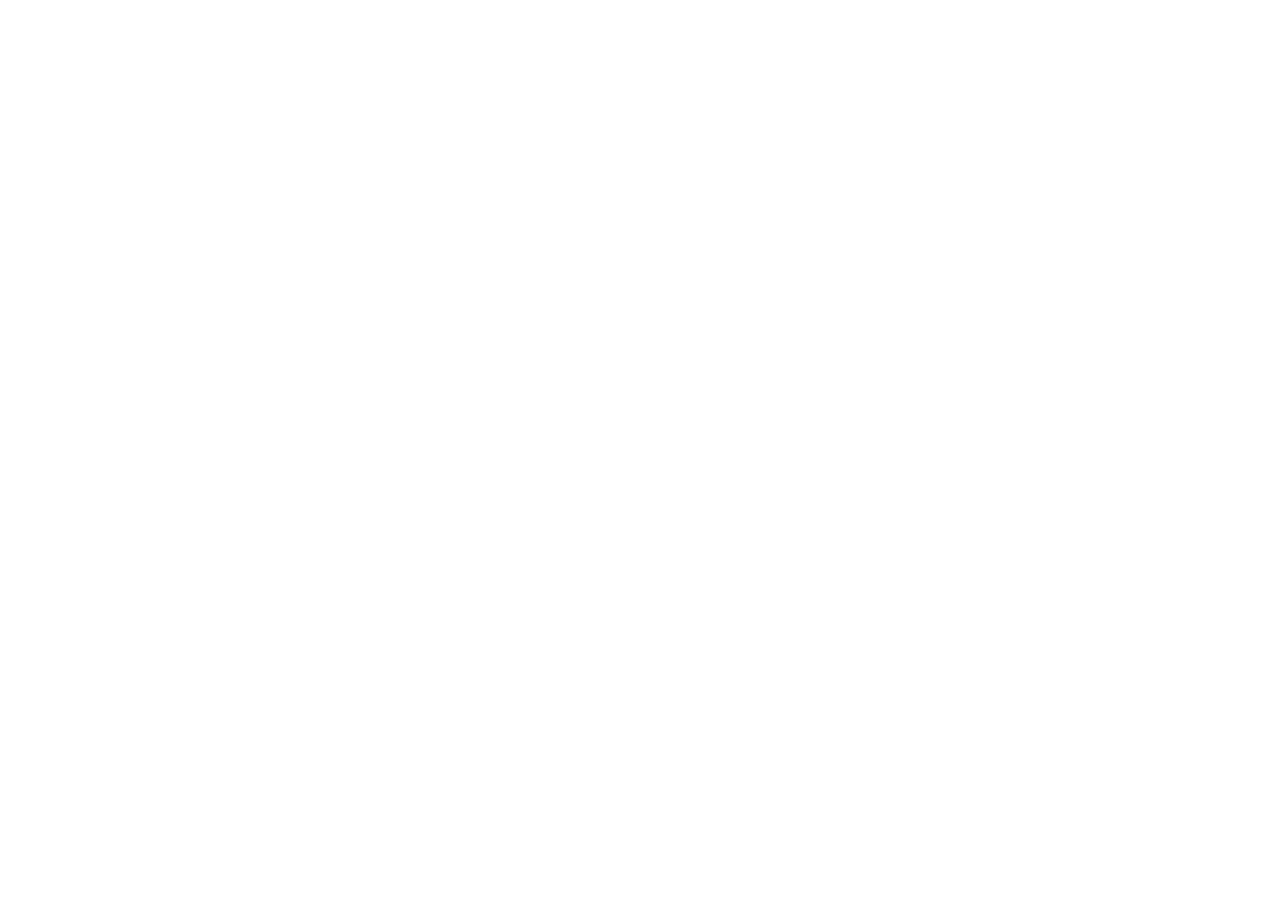
==== commit d53d6401: "Update html.html" ====
--- a/html.html
+++ b/html.html
@@ -1,3604 +1,5 @@
 <!DOCTYPE html>
 <html lang="en">
-
-<head>
-    <meta charSet="utf-8" />
-    <title>Alexshcer</title>
-    <meta name="description" content="Hey, I am Alexshcer." />
-    <meta property="og:title" content="Alexshcer" />
-    <meta property="og:description" content="Hey, I am Alexshcer." />
-    <meta property="og:image" content="/og.gif" />
-    <meta property="og:image:type" content="image/gif" />
-    <meta property="og:image:width" content="256" />
-    <meta property="og:image:height" content="256" />
-    <meta property="og:url" content="https://adityajha.xyz" />
-    <meta property="og:site_name" content="Alexshcer" />
-    <meta name="viewport" content="minimum-scale=1, initial-scale=1, width=device-width" />
-    <link rel="icon" href="/favicon.png" />
-    <meta name="next-head-count" content="13" />
-    <link rel="preload" href="file:///D:/IMP%20FILES/My_projects/website/_next/static/css/e8f6d1c2fec17c07c568.css" as="style" />
-    <link rel="stylesheet" href="file:///D:/IMP%20FILES/My_projects/website/_next/static/css/e8f6d1c2fec17c07c568.css" data-n-g="" />
-    <link rel="preload" href="file:///D:/IMP%20FILES/My_projects/website/_next/static/css/cb0ea995b88aa90cebe5.css" as="style" />
-    <link rel="stylesheet" href="file:///D:/IMP%20FILES/My_projects/website/_next/static/css/cb0ea995b88aa90cebe5.css" data-n-p="" /><noscript data-n-css=""></noscript>
-    <link rel="preload" href="file:///D:/IMP%20FILES/My_projects/website/_next/static/chunks/main-908a68255adfe74783f2.js" as="script" />
-    <link rel="preload" href="file:///D:/IMP%20FILES/My_projects/website/_next/static/chunks/webpack-e067438c4cf4ef2ef178.js" as="script" />
-    <link rel="preload" href="file:///D:/IMP%20FILES/My_projects/website/_next/static/chunks/framework.2113c6061a2f456066a1.js" as="script" />
-    <link rel="preload" href="file:///D:/IMP%20FILES/My_projects/website/_next/static/chunks/commons.fdca9817eb6e0e5dbbf1.js" as="script" />
-    <link rel="preload" href="file:///D:/IMP%20FILES/My_projects/website/_next/static/chunks/1d1ba5ee3fb6ae70ff784037621e56cc1857bce7.e4a659661c14dd068a24.js" as="script" />
-    <link rel="preload" href="file:///D:/IMP%20FILES/My_projects/website/_next/static/chunks/pages/_app-ffe782913f5dda92c061.js" as="script" />
-    <link rel="preload" href="file:///D:/IMP%20FILES/My_projects/website/_next/static/chunks/c62b1f5506a3d85383b562dbd5dbc47675d7d427.31089a54e8a7c6fb1198.js" as="script" />
-    <link rel="preload" href="file:///D:/IMP%20FILES/My_projects/website/_next/static/chunks/pages/index-45bb76abbcc201377083.js" as="script" />
-    <style data-styled="" data-styled-version="5.2.1">
-        .iOksoZ {
-            position: fixed;
-            opacity: 0;
-            pointer-events: none;
-            mix-blend-mode: difference;
-            width: 32px;
-            height: 32px;
-            -webkit-transition: -webkit-transform 350ms ease;
-            -webkit-transition: transform 350ms ease;
-            transition: transform 350ms ease;
-            -webkit-transform: translate(-30%, -30%);
-            -ms-transform: translate(-30%, -30%);
-            transform: translate(-30%, -30%);
-            z-index: 100001;
-            background-image: none;
-            background-image: url('file:///D:/IMP%20FILES/My_projects/website/images/cursor/cursor.svg');
-            background-repeat: no-repeat;
-            background-size: cover;
-        }
-
-        /*!sc*/
-
-        data-styled.g1[id="Cursor__StyledCursor-sc-1gbef6g-0"] {
-            content: "iOksoZ,"
-        }
-
-        /*!sc*/
-
-        :root {
-            --black: #000000;
-            --white: #FFFFFF;
-            --green: #07F2B4;
-            --violet: #8D44FF;
-            --red: #EC5076;
-            --gray: #636265;
-            --transition: all 0.2s linear;
-            --gradient-green: linear-gradient(265.31deg, #07F2B4 25.91%, #07F2C8 78.6%);
-            --gradient-cream: linear-gradient(209.43deg, #F5EEEE 21.92%, #F2EAFF 85.78%);
-        }
-
-        /*!sc*/
-
-        * {
-            font-family: 'Circular', -apple-system, BlinkMacSystemFont, 'Segoe UI', 'Oxygen', 'Ubuntu', 'Cantarell', 'Fira Sans', 'Droid Sans', 'Helvetica Neue', sans-serif;
-        }
-
-        /*!sc*/
-
-        body {
-            margin: 0;
-            padding: 0;
-            text-rendering: optimizeLegibility;
-            -webkit-font-smoothing: antialiased;
-            font-variant-ligatures: common-ligatures;
-            -moz-osx-font-smoothing: grayscale;
-            background-color: var(--black);
-            cursor: none;
-        }
-
-        /*!sc*/
-
-        body,
-        html {
-            overflow-x: hidden;
-            height: 100vh;
-            max-width: 100vw;
-        }
-
-        /*!sc*/
-
-        ::selection {
-            background: #8350F6;
-        }
-
-        /*!sc*/
-
-        p {
-            margin: 0;
-        }
-
-        /*!sc*/
-
-        img {
-            width: 100%;
-            height: 100%;
-        }
-
-        /*!sc*/
-
-        .keen-slider {
-            width: 100%;
-            height: 100%;
-        }
-
-        /*!sc*/
-
-        .hide-desktop {
-            display: block !important;
-        }
-
-        /*!sc*/
-
-        @media (min-width:1024px) {
-            .hide-desktop {
-                display: none !important;
-            }
-        }
-
-        /*!sc*/
-
-        @media (max-width:1024px) {
-            .hide-mobile {
-                display: none !important;
-            }
-        }
-
-        /*!sc*/
-
-        data-styled.g2[id="sc-global-IbczN1"] {
-            content: "sc-global-IbczN1,"
-        }
-
-        /*!sc*/
-
-            
-            /*! normalize.css v8.0.1 | MIT License | github.com/necolas/normalize.css */
-        
-
-        /*!sc*/
-
-        html {
-            line-height: 1.15;
-            -webkit-text-size-adjust: 100%;
-        }
-
-        /*!sc*/
-
-        body {
-            margin: 0;
-        }
-
-        /*!sc*/
-
-        main {
-            display: block;
-        }
-
-        /*!sc*/
-
-        hr {
-            box-sizing: content-box;
-            height: 0;
-            overflow: visible;
-        }
-
-        /*!sc*/
-
-        pre {
-            font-family: monospace, monospace;
-            font-size: 1em;
-        }
-
-        /*!sc*/
-
-        a {
-            background-color: transparent;
-            -webkit-text-decoration: none;
-            text-decoration: none;
-        }
-
-        /*!sc*/
-
-        abbr[title] {
-            border-bottom: none;
-            -webkit-text-decoration: underline;
-            text-decoration: underline;
-            -webkit-text-decoration: underline dotted;
-            text-decoration: underline dotted;
-        }
-
-        /*!sc*/
-
-        b,
-        strong {
-            font-weight: bold;
-        }
-
-        /*!sc*/
-
-        code,
-        kbd,
-        samp {
-            font-family: monospace, monospace;
-            font-size: 1em;
-        }
-
-        /*!sc*/
-
-        small {
-            font-size: 80%;
-        }
-
-        /*!sc*/
-
-        sub,
-        sup {
-            font-size: 75%;
-            line-height: 0;
-            position: relative;
-            vertical-align: baseline;
-        }
-
-        /*!sc*/
-
-        sub {
-            bottom: -0.25em;
-        }
-
-        /*!sc*/
-
-        sup {
-            top: -0.5em;
-        }
-
-        /*!sc*/
-
-        img {
-            border-style: none;
-        }
-
-        /*!sc*/
-
-        button,
-        input,
-        optgroup,
-        select,
-        textarea {
-            font-family: inherit;
-            font-size: 100%;
-            line-height: 1.15;
-            margin: 0;
-        }
-
-        /*!sc*/
-
-        button,
-        input {
-            overflow: visible;
-        }
-
-        /*!sc*/
-
-        button,
-        select {
-            text-transform: none;
-        }
-
-        /*!sc*/
-
-        button,
-        [type='button'],
-        [type='reset'],
-        [type='submit'] {
-            -webkit-appearance: button;
-        }
-
-        /*!sc*/
-
-        button::-moz-focus-inner,
-        [type='button']::-moz-focus-inner,
-        [type='reset']::-moz-focus-inner,
-        [type='submit']::-moz-focus-inner {
-            border-style: none;
-            padding: 0;
-        }
-
-        /*!sc*/
-
-        button:-moz-focusring,
-        [type='button']:-moz-focusring,
-        [type='reset']:-moz-focusring,
-        [type='submit']:-moz-focusring {
-            outline: 1px dotted ButtonText;
-        }
-
-        /*!sc*/
-
-        fieldset {
-            padding: 0.35em 0.75em 0.625em;
-        }
-
-        /*!sc*/
-
-        legend {
-            box-sizing: border-box;
-            color: inherit;
-            display: table;
-            max-width: 100%;
-            padding: 0;
-            white-space: normal;
-        }
-
-        /*!sc*/
-
-        progress {
-            vertical-align: baseline;
-        }
-
-        /*!sc*/
-
-        textarea {
-            overflow: auto;
-        }
-
-        /*!sc*/
-
-        [type='checkbox'],
-        [type='radio'] {
-            box-sizing: border-box;
-            padding: 0;
-        }
-
-        /*!sc*/
-
-        [type='number']::-webkit-inner-spin-button,
-        [type='number']::-webkit-outer-spin-button {
-            height: auto;
-        }
-
-        /*!sc*/
-
-        [type='search'] {
-            -webkit-appearance: textfield;
-            outline-offset: -2px;
-        }
-
-        /*!sc*/
-
-        [type='search']::-webkit-search-decoration {
-            -webkit-appearance: none;
-        }
-
-        /*!sc*/
-
-        ::-webkit-file-upload-button {
-            -webkit-appearance: button;
-            font: inherit;
-        }
-
-        /*!sc*/
-
-        details {
-            display: block;
-        }
-
-        /*!sc*/
-
-        summary {
-            display: list-item;
-        }
-
-        /*!sc*/
-
-        template {
-            display: none;
-        }
-
-        /*!sc*/
-
-        [hidden] {
-            display: none;
-        }
-
-        /*!sc*/
-
-        data-styled.g3[id="sc-global-cGwFFC1"] {
-            content: "sc-global-cGwFFC1,"
-        }
-
-        /*!sc*/
-
-        ::-webkit-scrollbar {
-            width: 0;
-        }
-
-        /*!sc*/
-
-        ::-webkit-scrollbar,
-        ::-webkit-scrollbar-thumb {
-            background: transparent;
-        }
-
-        /*!sc*/
-
-        #__next,
-        #scroll,
-        .scroll-content,
-        .scroll__container {
-            top: 0;
-            margin: 0;
-            width: 100%;
-            height: 100%;
-        }
-
-        /*!sc*/
-
-        .scrollbar-track {
-            z-index: 9999;
-        }
-
-        /*!sc*/
-
-        .scrollbar-track .scrollbar-thumb {
-            opacity: 0.8;
-            width: 5px;
-        }
-
-        /*!sc*/
-
-        .scrollbar-track.scrollbar-track-y {
-            margin-right: 3px;
-            background: transparent;
-        }
-
-        /*!sc*/
-
-        .scrollbar-thumb.scrollbar-thumb-y {
-            border-radius: 0;
-        }
-
-        /*!sc*/
-
-        @media only screen and (max-width:1024px) {
-            #__next,
-            #scroll,
-            .scroll-content,
-            .scroll__container {
-                position: relative;
-                margin: 0;
-                width: 100%;
-                height: 100%;
-            }
-        }
-
-        /*!sc*/
-
-        data-styled.g4[id="sc-global-bwTKzV1"] {
-            content: "sc-global-bwTKzV1,"
-        }
-
-        /*!sc*/
-
-        .jmcguK {
-            max-width: 87.656vw;
-            width: 100%;
-            height: 100%;
-            margin: 0 auto;
-            padding: 0 6.25vw;
-            position: relative;
-        }
-
-        /*!sc*/
-
-        @media (max-width:1024px) {
-            .jmcguK {
-                max-width: 100%;
-                padding: 0 24px;
-                box-sizing: border-box;
-            }
-        }
-
-        /*!sc*/
-
-        data-styled.g5[id="Container__StyledContainer-aqws3c-0"] {
-            content: "jmcguK,"
-        }
-
-        /*!sc*/
-
-        .cAuKpk {
-            padding-top: 20.625vw;
-            padding-bottom: 8.938vw;
-            overflow: hidden;
-            box-sizing: border-box;
-        }
-
-        /*!sc*/
-
-        @media (max-width:1024px) {
-            .cAuKpk {
-                padding-top: 30.625vw;
-                padding-bottom: 12.267vw;
-            }
-        }
-
-        /*!sc*/
-
-        .cAuKpk>div>.title {
-            font-weight: bold;
-            font-size: 4.688vw;
-            line-height: 5.469vw;
-            text-align: center;
-            color: var(--white);
-            margin: 0 auto 15.156vw;
-            max-width: 63.047vw;
-        }
-
-        /*!sc*/
-
-        @media (max-width:1024px) {
-            .cAuKpk>div>.title {
-                font-size: 9.6vw;
-                line-height: 12.267vw;
-                margin-bottom: 64.267vw;
-                max-width: 100%;
-            }
-        }
-
-        /*!sc*/
-
-        .cAuKpk>div>.title img {
-            width: 2.5vw;
-            height: 2.5vw;
-            vertical-align: middle;
-        }
-
-        /*!sc*/
-
-        @media (max-width:1024px) {
-            .cAuKpk>div>.title img {
-                width: 4.8vw;
-                height: 4.8vw;
-            }
-        }
-
-        /*!sc*/
-
-        .cAuKpk .content-wrapper {
-            position: relative;
-        }
-
-        /*!sc*/
-
-        @media (max-width:1024px) {
-            .cAuKpk .content-wrapper {
-                width: calc(100% + (5.867vw * 2));
-                left: -5.867vw;
-            }
-        }
-
-        /*!sc*/
-
-        .cAuKpk .content-wrapper .back-img {
-            width: 100%;
-            height: 54.688vw;
-            position: relative;
-        }
-
-        /*!sc*/
-
-        .cAuKpk .content-wrapper .back-img img {
-            object-fit: contain;
-        }
-
-        /*!sc*/
-
-        @media (max-width:1024px) {
-            .cAuKpk .content-wrapper .back-img {
-                width: 277.829vw;
-                height: 173.333vw;
-                left: -88vw;
-            }
-        }
-
-        /*!sc*/
-
-        .cAuKpk .content-wrapper .big-title {
-            font-weight: bold;
-            font-size: 7.813vw;
-            line-height: 7.813vw;
-            max-width: 33.125vw;
-            color: var(--white);
-            position: absolute;
-            left: 12.109vw;
-            top: 13.984vw;
-            z-index: 2;
-        }
-
-        /*!sc*/
-
-        @media (max-width:1024px) {
-            .cAuKpk .content-wrapper .big-title {
-                font-size: 18.667vw;
-                line-height: 20vw;
-                left: 10.4vw;
-                top: 37.867vw;
-            }
-        }
-
-        /*!sc*/
-
-        .cAuKpk .content-wrapper .big-circle {
-            width: 39.844vw;
-            height: 39.844vw;
-            position: absolute;
-            top: 6.953vw;
-            left: 17.188vw;
-            z-index: 1;
-        }
-
-        /*!sc*/
-
-        @media (max-width:1024px) {
-            .cAuKpk .content-wrapper .big-circle {
-                width: 114.667vw;
-                height: 114.667vw;
-                top: 12.8vw;
-                left: 30.133vw;
-            }
-        }
-
-        /*!sc*/
-
-        .cAuKpk .content-wrapper .small-circle {
-            width: 3.566vw;
-            height: 3.566vw;
-        }
-
-        /*!sc*/
-
-        @media (max-width:1024px) {
-            .cAuKpk .content-wrapper .small-circle {
-                width: 12.171vw;
-                height: 12.171vw;
-            }
-        }
-
-        /*!sc*/
-
-        .cAuKpk .content-wrapper .info {
-            font-weight: bold;
-            font-size: 2.344vw;
-            line-height: 2.734vw;
-            color: var(--white);
-            max-width: 14.219vw;
-            display: block;
-            position: absolute;
-            top: 23.672vw;
-            left: 61.328vw;
-            opacity: 0;
-            -webkit-transform: translateY(2vw);
-            -ms-transform: translateY(2vw);
-            transform: translateY(2vw);
-        }
-
-        /*!sc*/
-
-        @media (max-width:1024px) {
-            .cAuKpk .content-wrapper .info {
-                font-size: 8vw;
-                line-height: 9.333vw;
-                max-width: 48.533vw;
-                top: 138.4vw;
-                left: 41.333vw;
-                -webkit-transform: translateY(4vw);
-                -ms-transform: translateY(4vw);
-                transform: translateY(4vw);
-            }
-        }
-
-        /*!sc*/
-
-        data-styled.g6[id="Audience__StyledAudience-sc-1re02g8-0"] {
-            content: "cAuKpk,"
-        }
-
-        /*!sc*/
-
-        .guawDx {
-            position: relative;
-            padding-top: 26.953vw;
-            padding-bottom: 28.594vw;
-            box-sizing: border-box;
-            overflow: hidden;
-        }
-
-        /*!sc*/
-
-        @media (max-width:1024px) {
-            .guawDx {
-                padding-top: 60.267vw;
-                padding-bottom: 64.533vw;
-            }
-        }
-
-        /*!sc*/
-
-        .guawDx>div:not(.image-wrapper) {
-            z-index: 1;
-        }
-
-        /*!sc*/
-
-        @media (max-width:1024px) {
-            .guawDx>div:not(.image-wrapper) {
-                padding-right: 0;
-            }
-        }
-
-        /*!sc*/
-
-        .guawDx>div:not(.image-wrapper) .title {
-            font-size: 4.688vw;
-            line-height: 5.469vw;
-            font-weight: bold;
-            color: var(--white);
-            max-width: 59.375vw;
-            margin: 0 0 0 7.344vw;
-        }
-
-        /*!sc*/
-
-        @media (max-width:1024px) {
-            .guawDx>div:not(.image-wrapper) .title {
-                font-size: 6.933vw;
-                line-height: 10.133vw;
-                max-width: 100%;
-                margin-left: 0;
-            }
-        }
-
-        /*!sc*/
-
-        .guawDx>div:not(.image-wrapper) .title span {
-            color: var(--green);
-        }
-
-        /*!sc*/
-
-        .guawDx>div:not(.image-wrapper) .title img {
-            width: 2.5vw;
-            height: 2.5vw;
-        }
-
-        /*!sc*/
-
-        @media (max-width:1024px) {
-            .guawDx>div:not(.image-wrapper) .title img {
-                width: 3.733vw;
-                height: 3.733vw;
-            }
-        }
-
-        /*!sc*/
-
-        .guawDx .image-wrapper {
-            width: 74.531vw;
-            height: 45.938vw;
-            position: absolute;
-            bottom: 19.297vw;
-            right: -12.304vw;
-            overflow: hidden;
-        }
-
-        /*!sc*/
-
-        .guawDx .image-wrapper img {
-            object-fit: contain;
-        }
-
-        /*!sc*/
-
-        @media (max-width:1024px) {
-            .guawDx .image-wrapper {
-                width: 154.4vw;
-                height: 95.2vw;
-                bottom: 38.297vw;
-                right: unset;
-                left: 5vw;
-            }
-        }
-
-        /*!sc*/
-
-        .guawDx .icon-eye-wrapper {
-            position: absolute;
-            top: 6.5vw;
-            right: 11.934vw;
-        }
-
-        /*!sc*/
-
-        @media (max-width:1024px) {
-            .guawDx .icon-eye-wrapper {
-                top: 27.5vw;
-                right: 13.419vw;
-            }
-        }
-
-        /*!sc*/
-
-        .guawDx .icon-eye-wrapper svg {
-            width: 13.066vw;
-            height: 10.438vw;
-        }
-
-        /*!sc*/
-
-        .guawDx .icon-eye-wrapper svg path.open {
-            opacity: 0;
-        }
-
-        /*!sc*/
-
-        .guawDx .icon-eye-wrapper svg path.close {
-            -webkit-transform: translate(0, 0.5vw);
-            -ms-transform: translate(0, 0.5vw);
-            transform: translate(0, 0.5vw);
-        }
-
-        /*!sc*/
-
-        @media (max-width:1024px) {
-            .guawDx .icon-eye-wrapper svg {
-                width: 35.381vw;
-                height: 25.6vw;
-            }
-        }
-
-        /*!sc*/
-
-        data-styled.g7[id="Explorers__StyledExplorers-sc-1my2t7b-0"] {
-            content: "guawDx,"
-        }
-
-        /*!sc*/
-
-        .zEzyy {
-            height: 62.5vw;
-            width: 100%;
-            position: relative;
-            overflow: hidden;
-            top: -6.641vw;
-        }
-
-        /*!sc*/
-
-        .zEzyy:before {
-            content: '';
-            height: 100%;
-            width: 100%;
-            background: url('file:///D:/IMP%20FILES/My_projects/websitefile:///D:/IMP%20FILES/My_projects/website/images/hero/noise.gif') repeat;
-            position: absolute;
-            top: 0;
-            left: 0;
-            opacity: 0.6;
-            z-index: -2;
-        }
-
-        /*!sc*/
-
-        .zEzyy:after {
-            content: '';
-            height: 100%;
-            width: 100%;
-            position: absolute;
-            top: 0;
-            left: 0;
-            background: linear-gradient(35deg, black 50%, #262626);
-            opacity: 0.9;
-            z-index: -1;
-        }
-
-        /*!sc*/
-
-        @media (max-width:1024px) {
-            .zEzyy {
-                height: 177.867vw;
-                top: -13.333vw;
-            }
-        }
-
-        /*!sc*/
-
-        .zEzyy .content-wrapper:after {
-            content: '';
-            height: 3vw;
-            width: 100%;
-            position: absolute;
-            left: 0;
-            bottom: 0;
-            box-shadow: 0 0 100px 100px var(--black);
-            z-index: 2;
-            background: var(--black);
-        }
-
-        /*!sc*/
-
-        @media (max-width:1024px) {
-            .zEzyy .content-wrapper:after {
-                bottom: -2vw;
-            }
-        }
-
-        /*!sc*/
-
-        @media (max-width:1024px) {
-            .zEzyy .content-wrapper {
-                box-sizing: border-box;
-            }
-        }
-
-        /*!sc*/
-
-        .zEzyy .content-wrapper h1 {
-            font-size: 4.688vw;
-            line-height: 5.469vw;
-            font-weight: bold;
-            color: var(--white);
-            padding: 21.328vw 0 0 7.344vw;
-            margin: 0;
-            visibility: hidden;
-        }
-
-        /*!sc*/
-
-        @media (max-width:1024px) {
-            .zEzyy .content-wrapper h1 {
-                font-size: 9.067vw;
-                line-height: 12.8vw;
-                padding: 67.4vw 0 0 0;
-            }
-        }
-
-        /*!sc*/
-
-        @media (min-width:1024px) {
-            .zEzyy .content-wrapper h1 br:first-child {
-                display: none;
-            }
-        }
-
-        /*!sc*/
-
-        .zEzyy .content-wrapper h1 span {
-            color: var(--green);
-        }
-
-        /*!sc*/
-
-        .zEzyy .content-wrapper .polygon-wrapper {
-            position: absolute;
-            left: 35.742vw;
-            top: 5.983vw;
-            display: -webkit-box;
-            display: -webkit-flex;
-            display: -ms-flexbox;
-            display: flex;
-            -webkit-align-items: center;
-            -webkit-box-align: center;
-            -ms-flex-align: center;
-            align-items: center;
-        }
-
-        /*!sc*/
-
-        @media (max-width:1024px) {
-            .zEzyy .content-wrapper .polygon-wrapper {
-                left: 21.467vw;
-                top: 28.792vw;
-            }
-        }
-
-        /*!sc*/
-
-        .zEzyy .content-wrapper .polygon-wrapper .polygon {
-            width: 9.258vw;
-            height: 10.69vw;
-            z-index: 1;
-            visibility: hidden;
-        }
-
-        /*!sc*/
-
-        @media (max-width:1024px) {
-            .zEzyy .content-wrapper .polygon-wrapper .polygon {
-                width: 23.6vw;
-                height: 27.483vw;
-            }
-        }
-
-        /*!sc*/
-
-        .zEzyy .content-wrapper .polygon-wrapper .square {
-            width: 8.359vw;
-            height: 8.359vw;
-            position: relative;
-            left: -3.906vw;
-            visibility: hidden;
-        }
-
-        /*!sc*/
-
-        @media (max-width:1024px) {
-            .zEzyy .content-wrapper .polygon-wrapper .square {
-                width: 22.667vw;
-                height: 22.667vw;
-                left: -11.733vw;
-            }
-        }
-
-        /*!sc*/
-
-        .zEzyy .content-wrapper .arrow-wrapper {
-            position: absolute;
-            right: 8.984vw;
-            top: 13.281vw;
-            display: -webkit-box;
-            display: -webkit-flex;
-            display: -ms-flexbox;
-            display: flex;
-            -webkit-align-items: flex-start;
-            -webkit-box-align: flex-start;
-            -ms-flex-align: flex-start;
-            align-items: flex-start;
-        }
-
-        /*!sc*/
-
-        @media (max-width:1024px) {
-            .zEzyy .content-wrapper .arrow-wrapper {
-                right: -7.467vw;
-                top: 45.333vw;
-            }
-        }
-
-        /*!sc*/
-
-        .zEzyy .content-wrapper .arrow-wrapper .arrow {
-            width: 7.578vw;
-            height: 7.578vw;
-            position: relative;
-            top: 4.297vw;
-            right: -4.531vw;
-            z-index: 1;
-            visibility: hidden;
-        }
-
-        /*!sc*/
-
-        @media (max-width:1024px) {
-            .zEzyy .content-wrapper .arrow-wrapper .arrow {
-                width: 21.867vw;
-                height: 21.867vw;
-                top: 12.533vw;
-                right: -13.333vw;
-            }
-        }
-
-        /*!sc*/
-
-        .zEzyy .content-wrapper .arrow-wrapper .circle {
-            width: 8.984vw;
-            height: 8.984vw;
-            visibility: hidden;
-        }
-
-        /*!sc*/
-
-        @media (max-width:1024px) {
-            .zEzyy .content-wrapper .arrow-wrapper .circle {
-                width: 26.133vw;
-                height: 26.133vw;
-            }
-        }
-
-        /*!sc*/
-
-        .zEzyy .content-wrapper .zigzagpath-wrapper {
-            position: absolute;
-            right: 0;
-            bottom: 13.906vw;
-            opacity: 0;
-        }
-
-        /*!sc*/
-
-        @media (max-width:1024px) {
-            .zEzyy .content-wrapper .zigzagpath-wrapper {
-                bottom: 18vw;
-                overflow: hidden;
-                position: relative;
-                width: calc(100% + (5.867vw * 2));
-                left: -5.867vw;
-            }
-        }
-
-        /*!sc*/
-
-        .zEzyy .content-wrapper .zigzagpath-wrapper .zigzag {
-            width: 73.75vw;
-            height: 21.016vw;
-            z-index: 1;
-            position: relative;
-        }
-
-        /*!sc*/
-
-        @media (max-width:1024px) {
-            .zEzyy .content-wrapper .zigzagpath-wrapper .zigzag {
-                width: 178.4vw;
-                height: 61.067vw;
-                left: -77vw;
-            }
-        }
-
-        /*!sc*/
-
-        .zEzyy .content-wrapper .zigzagpath-wrapper .zigzag .dashed {
-            stroke-width: 1.67px;
-            stroke: #07f2b4;
-            stroke-miterlimit: 10;
-            stroke-dasharray: 5, 5;
-        }
-
-        /*!sc*/
-
-        .zEzyy .content-wrapper .zigzagpath-wrapper .zigzag #mask {
-            stroke-width: 3px;
-            stroke: #07f2b4;
-        }
-
-        /*!sc*/
-
-        .zEzyy .content-wrapper .zigzagpath-wrapper .triangle {
-            width: 21.375vw;
-            height: 21.375vw;
-            position: absolute;
-            top: 3.195vw;
-            left: 24.5vw;
-        }
-
-        /*!sc*/
-
-        @media (max-width:1024px) {
-            .zEzyy .content-wrapper .zigzagpath-wrapper .triangle {
-                width: 56.792vw;
-                height: 56.792vw;
-                top: 11.195vw;
-                left: 22.717vw;
-            }
-        }
-
-        /*!sc*/
-
-        data-styled.g8[id="Hero__StyledHero-xht3kd-0"] {
-            content: "zEzyy,"
-        }
-
-        /*!sc*/
-
-        .kYZCnJ {
-            padding-top: 5.938vw;
-            padding-bottom: 7.813vw;
-            background-color: var(--black);
-            overflow: hidden;
-        }
-
-        /*!sc*/
-
-        @media (max-width:1024px) {
-            .kYZCnJ {
-                padding-top: 14.933vw;
-                padding-bottom: 19.733vw;
-            }
-        }
-
-        /*!sc*/
-
-        .kYZCnJ>div {
-            display: grid;
-            grid-template-columns: 1fr minmax(22.5vw, auto) minmax(11.016vw, auto);
-            grid-gap: 7.109vw;
-            -webkit-box-pack: end;
-            -webkit-justify-content: flex-end;
-            -ms-flex-pack: end;
-            justify-content: flex-end;
-        }
-
-        /*!sc*/
-
-        @media (max-width:1024px) {
-            .kYZCnJ>div {
-                grid-template-columns: 100%;
-                grid-gap: 0;
-            }
-        }
-
-        /*!sc*/
-
-        .kYZCnJ>div .first-column {
-            display: -webkit-box;
-            display: -webkit-flex;
-            display: -ms-flexbox;
-            display: flex;
-            -webkit-flex-direction: column;
-            -ms-flex-direction: column;
-            flex-direction: column;
-            -webkit-box-pack: justify;
-            -webkit-justify-content: space-between;
-            -ms-flex-pack: justify;
-            justify-content: space-between;
-            justify-self: flex-start;
-        }
-
-        /*!sc*/
-
-        .kYZCnJ>div .first-column .logo-wrapper {
-            width: 18.695vw;
-            height: 1.886vw;
-            position: relative;
-            margin-bottom: 2.723vw;
-            display: block;
-        }
-
-        /*!sc*/
-
-        .kYZCnJ>div .first-column .logo-wrapper svg {
-            color: var(--gray);
-            -webkit-transition: var(--transition);
-            transition: var(--transition);
-        }
-
-        /*!sc*/
-
-        .kYZCnJ>div .first-column .logo-wrapper svg:hover {
-            color: white;
-        }
-
-        /*!sc*/
-
-        @media (max-width:1024px) {
-            .kYZCnJ>div .first-column .logo-wrapper {
-                width: 63.811vw;
-                height: 6.437vw;
-                margin-bottom: 9.829vw;
-            }
-        }
-
-        /*!sc*/
-
-        .kYZCnJ>div .copyright {
-            font-size: 1.094vw;
-            color: var(--gray);
-        }
-
-        /*!sc*/
-
-        @media (max-width:1024px) {
-            .kYZCnJ>div .copyright {
-                font-size: 3.733vw;
-            }
-        }
-
-        /*!sc*/
-
-        .kYZCnJ>div .design-by-disruptive {
-            font-size: 1.094vw;
-            color: var(--gray);
-            display: block;
-        }
-
-        /*!sc*/
-
-        .kYZCnJ>div .design-by-disruptive a {
-            color: inherit;
-        }
-
-        /*!sc*/
-
-        .kYZCnJ>div .design-by-disruptive a:active,
-        .kYZCnJ>div .design-by-disruptive a:hover {
-            color: var(--white);
-            -webkit-transition: var(--transition);
-            transition: var(--transition);
-        }
-
-        /*!sc*/
-
-        .kYZCnJ>div .design-by-disruptive a:focus {
-            color: inherit;
-        }
-
-        /*!sc*/
-
-        @media (max-width:1024px) {
-            .kYZCnJ>div .design-by-disruptive {
-                font-size: 3.733vw;
-            }
-        }
-
-        /*!sc*/
-
-        .kYZCnJ>div .second-column {
-            display: -webkit-box;
-            display: -webkit-flex;
-            display: -ms-flexbox;
-            display: flex;
-            -webkit-flex-direction: column;
-            -ms-flex-direction: column;
-            flex-direction: column;
-            -webkit-box-pack: justify;
-            -webkit-justify-content: space-between;
-            -ms-flex-pack: justify;
-            justify-content: space-between;
-        }
-
-        /*!sc*/
-
-        .kYZCnJ>div .second-column .direction {
-            font-size: 1.094vw;
-            line-height: 2.5;
-            color: var(--gray);
-        }
-
-        /*!sc*/
-
-        @media (max-width:1024px) {
-            .kYZCnJ>div .second-column .direction {
-                font-size: 3.733vw;
-            }
-        }
-
-        /*!sc*/
-
-        .kYZCnJ>div .second-column .direction span {
-            font-weight: 900;
-        }
-
-        /*!sc*/
-
-        .kYZCnJ>div .second-column .icons-wrapper {
-            display: -webkit-box;
-            display: -webkit-flex;
-            display: -ms-flexbox;
-            display: flex;
-            -webkit-align-items: flex-end;
-            -webkit-box-align: flex-end;
-            -ms-flex-align: flex-end;
-            align-items: flex-end;
-            margin-top: 3.672vw;
-        }
-
-        /*!sc*/
-
-        @media (max-width:1024px) {
-            .kYZCnJ>div .second-column .icons-wrapper {
-                margin-top: 11.467vw;
-            }
-        }
-
-        /*!sc*/
-
-        .kYZCnJ>div .second-column .icons-wrapper .linkedin-wrapper {
-            width: 1.409vw;
-            height: 1.406vw;
-            position: relative;
-        }
-
-        /*!sc*/
-
-        .kYZCnJ>div .second-column .icons-wrapper .linkedin-wrapper svg {
-            color: gray;
-            -webkit-transition: var(--transition);
-            transition: var(--transition);
-        }
-
-        /*!sc*/
-
-        .kYZCnJ>div .second-column .icons-wrapper .linkedin-wrapper svg:focus,
-        .kYZCnJ>div .second-column .icons-wrapper .linkedin-wrapper svg:hover {
-            color: var(--white);
-        }
-
-        /*!sc*/
-
-        @media (max-width:1024px) {
-            .kYZCnJ>div .second-column .icons-wrapper .linkedin-wrapper {
-                width: 4.8vw;
-                height: 4.8vw;
-            }
-        }
-
-        /*!sc*/
-
-        .kYZCnJ>div .second-column .icons-wrapper .youtube-wrapper {
-            width: 1.563vw;
-            height: 1.172vw;
-            position: relative;
-            margin-left: 1.953vw;
-        }
-
-        /*!sc*/
-
-        .kYZCnJ>div .second-column .icons-wrapper .youtube-wrapper svg {
-            color: gray;
-            -webkit-transition: var(--transition);
-            transition: var(--transition);
-        }
-
-        /*!sc*/
-
-        .kYZCnJ>div .second-column .icons-wrapper .youtube-wrapper svg:focus,
-        .kYZCnJ>div .second-column .icons-wrapper .youtube-wrapper svg:hover {
-            color: var(--white);
-        }
-
-        /*!sc*/
-
-        @media (max-width:1024px) {
-            .kYZCnJ>div .second-column .icons-wrapper .youtube-wrapper {
-                width: 5.333vw;
-                height: 4vw;
-                margin-left: 6.667vw;
-            }
-        }
-
-        /*!sc*/
-
-        .kYZCnJ>div .third-column {
-            display: -webkit-box;
-            display: -webkit-flex;
-            display: -ms-flexbox;
-            display: flex;
-            -webkit-flex-direction: column;
-            -ms-flex-direction: column;
-            flex-direction: column;
-            -webkit-box-pack: justify;
-            -webkit-justify-content: space-between;
-            -ms-flex-pack: justify;
-            justify-content: space-between;
-        }
-
-        /*!sc*/
-
-        @media (max-width:1024px) {
-            .kYZCnJ>div .third-column {
-                -webkit-flex-direction: row;
-                -ms-flex-direction: row;
-                flex-direction: row;
-                margin-top: 17.333vw;
-            }
-        }
-
-        /*!sc*/
-
-        .kYZCnJ>div .third-column a {
-            font-size: 1.094vw;
-            line-height: 2.5;
-            display: block;
-            color: var(--gray);
-        }
-
-        /*!sc*/
-
-        .kYZCnJ>div .third-column a:active,
-        .kYZCnJ>div .third-column a:hover {
-            color: var(--white);
-            -webkit-transition: var(--transition);
-            transition: var(--transition);
-        }
-
-        /*!sc*/
-
-        .kYZCnJ>div .third-column a:focus {
-            color: inherit;
-        }
-
-        /*!sc*/
-
-        @media (max-width:1024px) {
-            .kYZCnJ>div .third-column a {
-                font-size: 3.733vw;
-            }
-        }
-
-        /*!sc*/
-
-        .kYZCnJ>div .third-column span {
-            font-size: 1.094vw;
-            line-height: 2.5;
-            color: var(--gray);
-            font-weight: 900;
-        }
-
-        /*!sc*/
-
-        @media (max-width:1024px) {
-            .kYZCnJ>div .third-column span {
-                font-size: 3.733vw;
-            }
-        }
-
-        /*!sc*/
-
-        @media (max-width:1024px) {
-            .kYZCnJ>div>div.hide-desktop {
-                display: -webkit-box !important;
-                display: -webkit-flex !important;
-                display: -ms-flexbox !important;
-                display: flex !important;
-                -webkit-flex-direction: row;
-                -ms-flex-direction: row;
-                flex-direction: row;
-                -webkit-box-pack: justify;
-                -webkit-justify-content: space-between;
-                -ms-flex-pack: justify;
-                justify-content: space-between;
-                margin-top: 14.4vw;
-            }
-        }
-
-        /*!sc*/
-
-        data-styled.g9[id="Footer__StyledFooter-l6pmc3-0"] {
-            content: "kYZCnJ,"
-        }
-
-        /*!sc*/
-
-        .hZFdcR {
-            background-color: var(--transparent);
-            width: 100%;
-            height: 6.641vw;
-            z-index: 4;
-            position: relative;
-        }
-
-        /*!sc*/
-
-        @media (max-width:1024px) {
-            .hZFdcR {
-                height: 13.333vw;
-            }
-        }
-
-        /*!sc*/
-
-        .hZFdcR .logo-wrapper {
-            width: 18.672vw;
-            height: 1.875vw;
-            position: relative;
-            visibility: hidden;
-        }
-
-        /*!sc*/
-
-        @media (max-width:1024px) {
-            .hZFdcR .logo-wrapper {
-                width: 42.4vw;
-                height: 4.267vw;
-            }
-        }
-
-        /*!sc*/
-
-        .hZFdcR a {
-            font-weight: bold;
-            font-size: 1.953vw;
-            line-height: 2.5vw;
-            color: var(--white);
-            position: relative;
-            visibility: hidden;
-        }
-
-        /*!sc*/
-
-        @media (max-width:1024px) {
-            .hZFdcR a {
-                font-size: 4.267vw;
-                line-height: 5.333vw;
-            }
-        }
-
-        /*!sc*/
-
-        .hZFdcR a:hover:after {
-            width: 100%;
-        }
-
-        /*!sc*/
-
-        .hZFdcR a:after {
-            content: '';
-            display: block;
-            position: absolute;
-            bottom: -0.2vw;
-            width: 0;
-            height: 2px;
-            background-color: #fff;
-            -webkit-transition: var(--transition);
-            transition: var(--transition);
-        }
-
-        /*!sc*/
-
-        data-styled.g10[id="Header__StyledHeader-sc-8eou18-0"] {
-            content: "hZFdcR,"
-        }
-
-        /*!sc*/
-
-        .dfeBII {
-            display: -webkit-box;
-            display: -webkit-flex;
-            display: -ms-flexbox;
-            display: flex;
-            -webkit-box-pack: justify;
-            -webkit-justify-content: space-between;
-            -ms-flex-pack: justify;
-            justify-content: space-between;
-            -webkit-align-items: center;
-            -webkit-box-align: center;
-            -ms-flex-align: center;
-            align-items: center;
-        }
-
-        /*!sc*/
-
-        data-styled.g11[id="Header__StyledContainer-sc-8eou18-1"] {
-            content: "dfeBII,"
-        }
-
-        /*!sc*/
-
-        .hAyopR {
-            font-weight: bold;
-            color: var(--green);
-            height: 1.218vw;
-            position: relative;
-            display: -webkit-box;
-            display: -webkit-flex;
-            display: -ms-flexbox;
-            display: flex;
-            -webkit-align-items: center;
-            -webkit-box-align: center;
-            -ms-flex-align: center;
-            align-items: center;
-            font-size: 1.172vw;
-        }
-
-        /*!sc*/
-
-        @media (max-width:1024px) {
-            .hAyopR {
-                font-size: 4vw;
-            }
-        }
-
-        /*!sc*/
-
-        .hAyopR img {
-            width: 1.218vw;
-            height: 1.055vw;
-            position: relative;
-            right: 0.2vw;
-            -webkit-user-select: none;
-            -moz-user-select: none;
-            -ms-user-select: none;
-            user-select: none;
-        }
-
-        /*!sc*/
-
-        @media (max-width:1024px) {
-            .hAyopR img {
-                width: 4.157vw;
-                height: 3.6vw;
-                right: 0.7vw;
-            }
-        }
-
-        /*!sc*/
-
-        .hAyopR svg {
-            width: 2.697vw;
-            height: 1.218vw;
-            margin-left: 1vw;
-            margin-left: 0.5vw;
-        }
-
-        /*!sc*/
-
-        @media (max-width:1024px) {
-            .hAyopR svg {
-                margin-left: 1vw;
-            }
-        }
-
-        /*!sc*/
-
-        @media (max-width:1024px) {
-            .hAyopR svg {
-                width: 13.2vw;
-                height: 4.157vw;
-                margin-left: 3.096vw;
-            }
-        }
-
-        /*!sc*/
-
-        .iJhily {
-            font-weight: bold;
-            color: var(--green);
-            height: 1.218vw;
-            position: relative;
-            display: -webkit-box;
-            display: -webkit-flex;
-            display: -ms-flexbox;
-            display: flex;
-            -webkit-align-items: center;
-            -webkit-box-align: center;
-            -ms-flex-align: center;
-            align-items: center;
-            -webkit-box-pack: center;
-            -webkit-justify-content: center;
-            -ms-flex-pack: center;
-            justify-content: center;
-            width: 21.182vw;
-            height: 6.484vw;
-            font-size: 2.813vw;
-            line-height: 3.594vw;
-            background: var(--black);
-            border: none;
-            -webkit-transition: var(--transition);
-            transition: var(--transition);
-        }
-
-        /*!sc*/
-
-        @media (max-width:1024px) {
-            .iJhily {
-                width: 72.301vw !important;
-                height: 22.133vw;
-                font-size: 9.6vw;
-                line-height: 12.267vw;
-            }
-        }
-
-        /*!sc*/
-
-        @media (min-width:1024px) {
-            .iJhily:hover {
-                width: 23.516vw;
-            }
-        }
-
-        /*!sc*/
-
-        .iJhily:focus,
-        .iJhily:active {
-            opacity: 0.6;
-        }
-
-        /*!sc*/
-
-        .iJhily img {
-            width: 1.218vw;
-            height: 1.055vw;
-            position: relative;
-            right: 0.2vw;
-            -webkit-user-select: none;
-            -moz-user-select: none;
-            -ms-user-select: none;
-            user-select: none;
-            margin-top: 0.6vw;
-        }
-
-        /*!sc*/
-
-        @media (max-width:1024px) {
-            .iJhily img {
-                margin-top: 2vw;
-            }
-        }
-
-        /*!sc*/
-
-        @media (max-width:1024px) {
-            .iJhily img {
-                width: 4.157vw;
-                height: 3.6vw;
-                right: 0.7vw;
-            }
-        }
-
-        /*!sc*/
-
-        .iJhily svg {
-            width: 2.697vw;
-            height: 1.218vw;
-            margin-left: 1vw;
-            margin-top: 0.6vw;
-        }
-
-        /*!sc*/
-
-        @media (max-width:1024px) {
-            .iJhily svg {
-                margin-top: 2vw;
-            }
-        }
-
-        /*!sc*/
-
-        @media (max-width:1024px) {
-            .iJhily svg {
-                width: 13.2vw;
-                height: 4.157vw;
-                margin-left: 3.096vw;
-            }
-        }
-
-        /*!sc*/
-
-        data-styled.g12[id="CTA__StyledCta-hfng8y-0"] {
-            content: "hAyopR,iJhily,"
-        }
-
-        /*!sc*/
-
-        .czClEy {
-            height: 27.344vw;
-            background-color: var(--green);
-            overflow: hidden;
-            position: relative;
-        }
-
-        /*!sc*/
-
-        @media (max-width:1024px) {
-            .czClEy {
-                height: 124.8vw;
-            }
-        }
-
-        /*!sc*/
-
-        .czClEy .figures {
-            position: absolute;
-            right: 0;
-            top: 0;
-            width: 58.68vw;
-            height: 38.594vw;
-        }
-
-        /*!sc*/
-
-        @media (max-width:1024px) {
-            .czClEy .figures {
-                top: unset;
-                bottom: 10.667vw;
-                left: 0;
-                right: 0;
-                width: 100%;
-                height: 86.667vw;
-            }
-        }
-
-        /*!sc*/
-
-        .czClEy>div {
-            display: -webkit-box;
-            display: -webkit-flex;
-            display: -ms-flexbox;
-            display: flex;
-            -webkit-align-items: center;
-            -webkit-box-align: center;
-            -ms-flex-align: center;
-            align-items: center;
-            -webkit-box-pack: justify;
-            -webkit-justify-content: space-between;
-            -ms-flex-pack: justify;
-            justify-content: space-between;
-        }
-
-        /*!sc*/
-
-        @media (max-width:1024px) {
-            .czClEy>div {
-                -webkit-box-pack: center;
-                -webkit-justify-content: center;
-                -ms-flex-pack: center;
-                justify-content: center;
-                -webkit-flex-direction: column;
-                -ms-flex-direction: column;
-                flex-direction: column;
-            }
-        }
-
-        /*!sc*/
-
-        .czClEy .title {
-            font-size: 3.516vw;
-            line-height: 4.297vw;
-        }
-
-        /*!sc*/
-
-        @media (max-width:1024px) {
-            .czClEy .title {
-                font-size: 6.933vw;
-                line-height: 10.133vw;
-                margin-bottom: 12.533vw;
-            }
-        }
-
-        /*!sc*/
-
-        .czClEy .cta-section>p {
-            font-size: 1.563vw;
-            line-height: 4.297vw;
-            color: var(--white);
-            font-weight: 900;
-        }
-
-        /*!sc*/
-
-        @media (max-width:1024px) {
-            .czClEy .cta-section>p {
-                font-size: 4.8vw;
-                line-height: 14.667vw;
-            }
-        }
-
-        /*!sc*/
-
-        data-styled.g13[id="PreFooter__StyledPreFooter-lhg443-0"] {
-            content: "czClEy,"
-        }
-
-        /*!sc*/
-
-        .eUzsVH {
-            background-color: var(--white);
-            overflow: hidden;
-        }
-
-        /*!sc*/
-
-        data-styled.g14[id="Press__StyledPress-vlz739-0"] {
-            content: "eUzsVH,"
-        }
-
-        /*!sc*/
-
-        .cjIFWC {
-            padding-top: 9.688vw;
-            padding-bottom: 5.859vw;
-        }
-
-        /*!sc*/
-
-        @media (max-width:1024px) {
-            .cjIFWC {
-                padding-top: 8.267vw;
-                padding-bottom: 8vw;
-            }
-        }
-
-        /*!sc*/
-
-        .cjIFWC .heading-section .title {
-            font-size: 3.516vw;
-            line-height: 4.297vw;
-        }
-
-        /*!sc*/
-
-        @media (max-width:1024px) {
-            .cjIFWC .heading-section .title {
-                font-size: 6.933vw;
-                line-height: 9.6vw;
-            }
-        }
-
-        /*!sc*/
-
-        .cjIFWC .heading-section .title span {
-            font-weight: 700;
-        }
-
-        /*!sc*/
-
-        .cjIFWC .cards {
-            display: grid;
-            grid-template-columns: repeat(3, minmax(28.281vw, 100%));
-            grid-template-rows: minmax(42.578vw, 100%);
-            grid-gap: 1.406vw;
-            text-align: center;
-            margin-top: 4.453vw;
-        }
-
-        /*!sc*/
-
-        @media (max-width:1024px) {
-            .cjIFWC .cards {
-                margin-top: 4.533vw;
-                height: 133.333vw;
-            }
-        }
-
-        /*!sc*/
-
-        .cjIFWC .cards.hide-desktop {
-            grid-template-columns: none;
-            grid-template-rows: none;
-            grid-gap: unset;
-        }
-
-        /*!sc*/
-
-        .cjIFWC .cards>div:first-child {
-            background: linear-gradient(90deg, #f6efef 0%, #f4ecf6 100%);
-        }
-
-        /*!sc*/
-
-        .cjIFWC .cards>div:nth-last-child(2) {
-            background: linear-gradient(90deg, #f4ecf6 2.76%, #f2eafe 100%);
-        }
-
-        /*!sc*/
-
-        .cjIFWC .cards>div:last-child {
-            background: linear-gradient(90deg, #f2eafe 2.76%, #f2eaff 100%);
-        }
-
-        /*!sc*/
-
-        .cjIFWC .cards>div .image-wrapper img {
-            object-fit: contain;
-        }
-
-        /*!sc*/
-
-        .cjIFWC .cards>div .image-wrapper.fox-news {
-            width: 9.844vw;
-            height: 5.391vw;
-            position: relative;
-            margin: 13.203vw auto 8.984vw;
-        }
-
-        /*!sc*/
-
-        @media (max-width:1024px) {
-            .cjIFWC .cards>div .image-wrapper.fox-news {
-                width: 33.6vw;
-                height: 18.4vw;
-                margin: 33.067vw auto 30.667vw;
-            }
-        }
-
-        /*!sc*/
-
-        .cjIFWC .cards>div .image-wrapper.abc {
-            width: 7.813vw;
-            height: 7.813vw;
-            position: relative;
-            margin: 12.031vw auto 7.734vw;
-        }
-
-        /*!sc*/
-
-        @media (max-width:1024px) {
-            .cjIFWC .cards>div .image-wrapper.abc {
-                width: 33.6vw;
-                height: 18.4vw;
-                margin: 33.067vw auto 30.667vw;
-            }
-        }
-
-        /*!sc*/
-
-        .cjIFWC .cards>div .image-wrapper.usa-today {
-            width: 13.594vw;
-            height: 5.313vw;
-            position: relative;
-            margin: 13.281vw auto 8.984vw;
-        }
-
-        /*!sc*/
-
-        @media (max-width:1024px) {
-            .cjIFWC .cards>div .image-wrapper.usa-today {
-                width: 33.6vw;
-                height: 18.4vw;
-                margin: 33.067vw auto 30.667vw;
-            }
-        }
-
-        /*!sc*/
-
-        .cjIFWC .cards>div .title {
-            font-size: 1.406vw;
-            font-weight: bold;
-            line-height: 1.797vw;
-            color: var(--gray);
-        }
-
-        /*!sc*/
-
-        @media (max-width:1024px) {
-            .cjIFWC .cards>div .title {
-                font-size: 4.8vw;
-                line-height: 6.133vw;
-            }
-        }
-
-        /*!sc*/
-
-        .cjIFWC .cards>div .description {
-            font-size: 1.406vw;
-            line-height: 1.797vw;
-            color: var(--gray);
-            max-width: 21.406vw;
-            margin: 1.406vw auto 0;
-        }
-
-        /*!sc*/
-
-        @media (max-width:1024px) {
-            .cjIFWC .cards>div .description {
-                font-size: 4.8vw;
-                line-height: 6.133vw;
-                max-width: 73.067vw;
-                margin-top: 4.8vw;
-            }
-        }
-
-        /*!sc*/
-
-        .cjIFWC .dots {
-            display: none;
-        }
-
-        /*!sc*/
-
-        @media (max-width:1024px) {
-            .cjIFWC .dots {
-                margin-top: 3.467vw;
-                display: grid !important;
-                grid-template-columns: repeat(3, 1.6vw);
-                grid-template-rows: 1.6vw;
-                grid-gap: 3.467vw;
-                -webkit-box-pack: center;
-                -webkit-justify-content: center;
-                -ms-flex-pack: center;
-                justify-content: center;
-            }
-            .cjIFWC .dots button {
-                background-color: var(--gray);
-                width: 100%;
-                height: 100%;
-                border: none;
-                border-radius: 50%;
-                padding: 5px;
-                cursor: pointer;
-                opacity: 0.3;
-            }
-            .cjIFWC .dots button.active {
-                opacity: 1;
-            }
-            .cjIFWC .dots button:focus,
-            .cjIFWC .dots button:active {
-                outline: none;
-            }
-        }
-
-        /*!sc*/
-
-        data-styled.g15[id="Press__StyledContainer-vlz739-1"] {
-            content: "cjIFWC,"
-        }
-
-        /*!sc*/
-
-        .lhAceK {
-            padding-bottom: 18.594vw;
-            overflow: hidden;
-        }
-
-        /*!sc*/
-
-        @media (max-width:1024px) {
-            .lhAceK {
-                padding-bottom: 29.333vw;
-            }
-        }
-
-        /*!sc*/
-
-        .lhAceK .content-wrapper {
-            padding: 0 7.344vw 0 6.172vw;
-        }
-
-        /*!sc*/
-
-        @media (max-width:1024px) {
-            .lhAceK .content-wrapper {
-                padding: 0;
-            }
-        }
-
-        /*!sc*/
-
-        .lhAceK .content-wrapper .big-title {
-            font-size: 1.875vw;
-            line-height: 2.344vw;
-            color: var(--green);
-        }
-
-        /*!sc*/
-
-        @media (max-width:1024px) {
-            .lhAceK .content-wrapper .big-title {
-                font-size: 4.8vw;
-                line-height: 6.133vw;
-            }
-        }
-
-        /*!sc*/
-
-        .lhAceK .content-wrapper .content {
-            margin-top: 11.496vw;
-        }
-
-        /*!sc*/
-
-        @media (max-width:1024px) {
-            .lhAceK .content-wrapper .content {
-                margin-top: 17.907vw;
-            }
-        }
-
-        /*!sc*/
-
-        .lhAceK .content-wrapper .content .social-media-wrapper {
-            width: 2.5vw;
-            height: 2.5vw;
-            position: relative;
-            display: block;
-        }
-
-        /*!sc*/
-
-        @media (max-width:1024px) {
-            .lhAceK .content-wrapper .content .social-media-wrapper {
-                width: 8.533vw;
-                height: 8.533vw;
-            }
-        }
-
-        /*!sc*/
-
-        .lhAceK .content-wrapper .content .title {
-            font-size: 2.813vw;
-            line-height: 3.594vw;
-            font-weight: bold;
-            max-width: 19.531vw;
-            color: var(--white);
-            margin: 1.094vw 0 0.781vw;
-        }
-
-        /*!sc*/
-
-        @media (max-width:1024px) {
-            .lhAceK .content-wrapper .content .title {
-                font-size: 9.6vw;
-                line-height: 12.267vw;
-                max-width: 100%;
-                margin: 3.733vw 0 2.4vw;
-            }
-        }
-
-        /*!sc*/
-
-        .lhAceK .content-wrapper .content .info {
-            font-size: 2.813vw;
-            line-height: 3.594vw;
-            font-weight: bold;
-            max-width: 19.531vw;
-            color: var(--green);
-            margin-bottom: 2.109vw;
-        }
-
-        /*!sc*/
-
-        @media (max-width:1024px) {
-            .lhAceK .content-wrapper .content .info {
-                font-size: 7vw;
-                line-height: 12.267vw;
-                max-width: 100%;
-                margin-bottom: 9.6vw;
-            }
-        }
-
-        /*!sc*/
-
-        .lhAceK .content-wrapper .content .managment {
-            display: -webkit-box;
-            display: -webkit-flex;
-            display: -ms-flexbox;
-            display: flex;
-            -webkit-box-pack: justify;
-            -webkit-justify-content: space-between;
-            -ms-flex-pack: justify;
-            justify-content: space-between;
-            margin-bottom: 18.594vw;
-        }
-
-        /*!sc*/
-
-        .lhAceK .content-wrapper .content .managment>div {
-            position: relative;
-        }
-
-        /*!sc*/
-
-        @media (max-width:1024px) {
-            .lhAceK .content-wrapper .content .managment {
-                -webkit-flex-direction: column;
-                -ms-flex-direction: column;
-                flex-direction: column;
-            }
-        }
-
-        /*!sc*/
-
-        .lhAceK .content-wrapper .content .managment .black-noise {
-            width: 13.516vw;
-            height: 13.516vw;
-            position: absolute;
-            top: 3vw;
-            left: 1.5vw;
-            -webkit-user-select: none;
-            -moz-user-select: none;
-            -ms-user-select: none;
-            user-select: none;
-        }
-
-        /*!sc*/
-
-        @media (max-width:1024px) {
-            .lhAceK .content-wrapper .content .managment .black-noise {
-                width: 23.848vw;
-                height: 23.848vw;
-                top: 24vw;
-                left: 3vw;
-            }
-        }
-
-        /*!sc*/
-
-        .lhAceK .content-wrapper .content .managment .ilus {
-            width: 49.695vw;
-            height: 25.391vw;
-            position: relative;
-        }
-
-        /*!sc*/
-
-        .lhAceK .content-wrapper .content .managment .ilus .cable {
-            shape-rendering: crispEdges;
-            stroke-dasharray: 10 10;
-            stroke-dashoffset: 8;
-            stroke-width: 3;
-            stroke: var(--green);
-            -webkit-animation: marqueeCable 0.4s linear infinite;
-            animation: marqueeCable 0.4s linear infinite;
-            z-index: -1;
-        }
-
-        /*!sc*/
-
-        @-webkit-keyframes marqueeCable {
-            from {
-                stroke-dashoffset: 20;
-            }
-            to {
-                stroke-dashoffset: 0;
-            }
-        }
-
-        /*!sc*/
-
-        @keyframes marqueeCable {
-            from {
-                stroke-dashoffset: 20;
-            }
-            to {
-                stroke-dashoffset: 0;
-            }
-        }
-
-        /*!sc*/
-
-        @media (max-width:1024px) {
-            .lhAceK .content-wrapper .content .managment .ilus {
-                width: 87.733vw;
-                height: 44.8vw;
-                margin-top: 19.2vw;
-            }
-        }
-
-        /*!sc*/
-
-        .lhAceK .content-wrapper .content .traffic {
-            display: -webkit-box;
-            display: -webkit-flex;
-            display: -ms-flexbox;
-            display: flex;
-            -webkit-box-pack: justify;
-            -webkit-justify-content: space-between;
-            -ms-flex-pack: justify;
-            justify-content: space-between;
-        }
-
-        /*!sc*/
-
-        .lhAceK .content-wrapper .content .traffic>div {
-            position: relative;
-        }
-
-        /*!sc*/
-
-        @media (max-width:1024px) {
-            .lhAceK .content-wrapper .content .traffic {
-                -webkit-flex-direction: column-reverse;
-                -ms-flex-direction: column-reverse;
-                flex-direction: column-reverse;
-            }
-        }
-
-        /*!sc*/
-
-        .lhAceK .content-wrapper .content .traffic .black-noise {
-            width: 13.359vw;
-            height: 13.359vw;
-            position: absolute;
-            top: 12vw;
-            left: 22vw;
-        }
-
-        /*!sc*/
-
-        @media (max-width:1024px) {
-            .lhAceK .content-wrapper .content .traffic .black-noise {
-                width: 30.445vw;
-                height: 30.445vw;
-                top: 47vw;
-                left: 50vw;
-            }
-        }
-
-        /*!sc*/
-
-        .lhAceK .content-wrapper .content .traffic .title,
-        .lhAceK .content-wrapper .content .traffic .info {
-            max-width: 100%;
-        }
-
-        /*!sc*/
-
-        .lhAceK .content-wrapper .content .traffic .ilus {
-            width: 41.484vw;
-            height: 25.391vw;
-            position: relative;
-        }
-
-        /*!sc*/
-
-        .lhAceK .content-wrapper .content .traffic .ilus .line-effect {
-            shape-rendering: crispEdges;
-            stroke-dasharray: 10 10;
-            stroke-dashoffset: 8;
-            stroke-width: 3;
-            stroke: var(--green);
-            -webkit-animation: marqueeLine 0.4s linear infinite;
-            animation: marqueeLine 0.4s linear infinite;
-            z-index: -1;
-        }
-
-        /*!sc*/
-
-        @-webkit-keyframes marqueeLine {
-            from {
-                stroke-dashoffset: -20;
-            }
-            to {
-                stroke-dashoffset: 0;
-            }
-        }
-
-        /*!sc*/
-
-        @keyframes marqueeLine {
-            from {
-                stroke-dashoffset: -20;
-            }
-            to {
-                stroke-dashoffset: 0;
-            }
-        }
-
-        /*!sc*/
-
-        @media (max-width:1024px) {
-            .lhAceK .content-wrapper .content .traffic .ilus {
-                width: 94.544vw;
-                height: 58.043vw;
-                margin-top: 19.2vw;
-            }
-        }
-
-        /*!sc*/
-
-        .lhAceK .content-wrapper .content .traffic>div:last-child {
-            padding-top: 7vw;
-        }
-
-        /*!sc*/
-
-        data-styled.g16[id="Services__StyledServices-sc-8j0bcz-0"] {
-            content: "lhAceK,"
-        }
-
-        /*!sc*/
-
-        @media (max-width:1024px) {
-            .fjdceb>div {
-                padding: 0 18px;
-            }
-        }
-
-        /*!sc*/
-
-        .fjdceb>div>.title {
-            font-weight: bold;
-            font-size: 4.688vw;
-            line-height: 5.469vw;
-            text-align: center;
-            color: var(--violet);
-            margin: 0 0 12.219vw;
-        }
-
-        /*!sc*/
-
-        @media (max-width:1024px) {
-            .fjdceb>div>.title {
-                font-size: 6.933vw;
-                line-height: 10.133vw;
-            }
-        }
-
-        /*!sc*/
-
-        .fjdceb>div>.title img {
-            width: 2.5vw;
-            height: 3.125vw;
-            vertical-align: middle;
-        }
-
-        /*!sc*/
-
-        @media (max-width:1024px) {
-            .fjdceb>div>.title img {
-                width: 3.733vw;
-                height: 4.659vw;
-            }
-        }
-
-        /*!sc*/
-
-        .fjdceb .steps-title-section {
-            display: grid;
-            grid-template-columns: 28.359vw 28.359vw;
-            grid-gap: 16.094vw;
-            -webkit-box-pack: center;
-            -webkit-justify-content: center;
-            -ms-flex-pack: center;
-            justify-content: center;
-            -webkit-align-items: center;
-            -webkit-box-align: center;
-            -ms-flex-align: center;
-            align-items: center;
-            z-index: 5;
-        }
-
-        /*!sc*/
-
-        .fjdceb .steps-title-section:before {
-            content: '';
-            background: var(--black);
-            width: 100%;
-            display: block;
-            height: calc(100% - 2.344vw);
-            position: absolute;
-            top: 0;
-            left: 0;
-            right: 0;
-            z-index: -1;
-        }
-
-        /*!sc*/
-
-        @media (max-width:1024px) {
-            .fjdceb .steps-title-section:before {
-                height: calc(100% - 5.067vw);
-            }
-        }
-
-        /*!sc*/
-
-        @media (max-width:1024px) {
-            .fjdceb .steps-title-section {
-                grid-template-columns: 34.667vw 34.667vw;
-                grid-gap: 10.667vw;
-            }
-        }
-
-        /*!sc*/
-
-        .fjdceb .steps-title-section .title {
-            font-weight: 900;
-            font-size: 1.563vw;
-            line-height: 5.469vw;
-            text-align: center;
-            color: var(--gray);
-            text-transform: uppercase;
-            padding-top: 2vw;
-            padding-bottom: 2.031vw;
-            background: var(--black);
-        }
-
-        /*!sc*/
-
-        @media (max-width:1024px) {
-            .fjdceb .steps-title-section .title {
-                height: 10.872vw;
-                font-size: 4.8vw;
-                line-height: 5.867vw;
-                text-transform: capitalize;
-                padding-top: 8.061vw;
-                padding-bottom: 8.061vw;
-            }
-        }
-
-        /*!sc*/
-
-        .fjdceb .steps-title-section .title-img {
-            width: 15.837vw;
-            height: 5.469vw;
-            margin: auto;
-            position: relative;
-            padding-top: 2vw;
-            padding-bottom: 2.031vw;
-            background: var(--black);
-        }
-
-        /*!sc*/
-
-        @media (max-width:1024px) {
-            .fjdceb .steps-title-section .title-img {
-                width: 27.325vw;
-                height: 10.872vw;
-                padding-top: 8.061vw;
-                padding-bottom: 8.061vw;
-            }
-        }
-
-        /*!sc*/
-
-        .fjdceb .steps-title-section .separator {
-            width: 100%;
-            height: 2.344vw;
-            position: relative;
-            top: -2px;
-        }
-
-        /*!sc*/
-
-        @media (max-width:1024px) {
-            .fjdceb .steps-title-section .separator {
-                height: 5.267vw;
-                top: -2px;
-            }
-        }
-
-        /*!sc*/
-
-        .fjdceb .step {
-            display: grid;
-            -webkit-box-pack: center;
-            -webkit-justify-content: center;
-            -ms-flex-pack: center;
-            justify-content: center;
-            grid-template-columns: 28.759vw 28vw;
-            grid-gap: 16.094vw;
-            margin-bottom: 15.625vw;
-            position: relative;
-        }
-
-        /*!sc*/
-
-        @media (max-width:1024px) {
-            .fjdceb .step {
-                grid-template-columns: 34.667vw 34.667vw;
-                grid-gap: 10.667vw;
-                margin-bottom: 30vw;
-            }
-        }
-
-        /*!sc*/
-
-        .fjdceb .step:last-child {
-            margin-bottom: 0;
-        }
-
-        /*!sc*/
-
-        @media (max-width:1024px) {
-            .fjdceb .step:not(:first-child) {
-                margin-top: 45.333vw;
-            }
-        }
-
-        /*!sc*/
-
-        .fjdceb .step-title {
-            font-size: 1.406vw;
-            line-height: 1.797vw;
-            text-align: center;
-        }
-
-        /*!sc*/
-
-        @media (max-width:1024px) {
-            .fjdceb .step-title {
-                font-size: 4.8vw;
-                line-height: 6.133vw;
-            }
-        }
-
-        /*!sc*/
-
-        .fjdceb .step-title-big {
-            font-size: 2.344vw;
-            line-height: 5.469vw;
-        }
-
-        /*!sc*/
-
-        @media (max-width:1024px) {
-            .fjdceb .step-title-big {
-                font-size: 6.4vw;
-                line-height: 8vw;
-            }
-        }
-
-        /*!sc*/
-
-        .fjdceb .step .regular-marketing {
-            display: -webkit-box;
-            display: -webkit-flex;
-            display: -ms-flexbox;
-            display: flex;
-            -webkit-align-items: center;
-            -webkit-box-align: center;
-            -ms-flex-align: center;
-            align-items: center;
-            -webkit-flex-direction: column;
-            -ms-flex-direction: column;
-            flex-direction: column;
-        }
-
-        /*!sc*/
-
-        .fjdceb .step .regular-marketing .step-title {
-            color: var(--gray);
-        }
-
-        /*!sc*/
-
-        .fjdceb .step .description {
-            width: 16.094vw;
-            margin: auto;
-            position: absolute;
-            left: 0;
-            right: 0;
-            top: 4vw;
-        }
-
-        /*!sc*/
-
-        @media (max-width:1024px) {
-            .fjdceb .step .description {
-                width: 54.667vw;
-                top: -30vw;
-            }
-        }
-
-        /*!sc*/
-
-        .fjdceb .step .description p {
-            font-size: 1.406vw;
-            line-height: 1.797vw;
-            text-align: center;
-            color: var(--white);
-        }
-
-        /*!sc*/
-
-        @media (max-width:1024px) {
-            .fjdceb .step .description p {
-                font-size: 4.8vw;
-                line-height: 6.133vw;
-            }
-        }
-
-        /*!sc*/
-
-        .fjdceb .step .description p span {
-            font-weight: 900;
-            color: var(--gray);
-        }
-
-        /*!sc*/
-
-        .fjdceb .step .market-wise {
-            display: -webkit-box;
-            display: -webkit-flex;
-            display: -ms-flexbox;
-            display: flex;
-            -webkit-align-items: center;
-            -webkit-box-align: center;
-            -ms-flex-align: center;
-            align-items: center;
-            -webkit-flex-direction: column;
-            -ms-flex-direction: column;
-            flex-direction: column;
-            position: relative;
-        }
-
-        /*!sc*/
-
-        .fjdceb .step .market-wise .step-title {
-            color: var(--violet);
-        }
-
-        /*!sc*/
-
-        .fjdceb .step .market-wise .step-title-big-green {
-            color: var(--green);
-        }
-
-        /*!sc*/
-
-        .fjdceb .step .line {
-            width: 100%;
-            height: 21.094vw;
-            position: absolute;
-            left: 0;
-            right: 0;
-            bottom: -50%;
-            -webkit-transform: translateY(50%);
-            -ms-transform: translateY(50%);
-            transform: translateY(50%);
-            margin: auto;
-        }
-
-        /*!sc*/
-
-        @media (max-width:1024px) {
-            .fjdceb .step .line {
-                height: 72vw;
-                top: -19vw;
-                bottom: unset;
-                -webkit-transform: unset;
-                -ms-transform: unset;
-                transform: unset;
-            }
-        }
-
-        /*!sc*/
-
-        .fjdceb .step1 {
-            grid-template-rows: 16.484vw;
-            margin-top: 10vw;
-        }
-
-        /*!sc*/
-
-        @media (max-width:1024px) {
-            .fjdceb .step1 {
-                grid-template-rows: 86.267vw;
-                margin-top: 48.304vw;
-            }
-        }
-
-        /*!sc*/
-
-        .fjdceb .step1 .regular-marketing .icon {
-            width: 8.434vw;
-            height: 10.556vw;
-            position: relative;
-            margin-bottom: 1.709vw;
-        }
-
-        /*!sc*/
-
-        @media (max-width:1024px) {
-            .fjdceb .step1 .regular-marketing .icon {
-                width: 19.749vw;
-                height: 24.717vw;
-                margin-bottom: 5.909vw;
-            }
-        }
-
-        /*!sc*/
-
-        @media (max-width:1024px) {
-            .fjdceb .step1 .market-wise {
-                margin-left: 0.5vw;
-            }
-        }
-
-        /*!sc*/
-
-        .fjdceb .step1 .market-wise .icon {
-            width: 8.434vw;
-            height: 10.556vw;
-            position: relative;
-            margin-bottom: 1.709vw;
-            z-index: 1;
-        }
-
-        /*!sc*/
-
-        @media (max-width:1024px) {
-            .fjdceb .step1 .market-wise .icon {
-                width: 19.749vw;
-                height: 24.717vw;
-                margin-bottom: 5.909vw;
-            }
-        }
-
-        /*!sc*/
-
-        .fjdceb .step1 .market-wise .noise {
-            width: 12.266vw;
-            height: 12.266vw;
-            position: absolute;
-            top: -1.953vw;
-        }
-
-        /*!sc*/
-
-        @media (max-width:1024px) {
-            .fjdceb .step1 .market-wise .noise {
-                width: 28.72vw;
-                height: 28.72vw;
-                top: -4.667vw;
-            }
-        }
-
-        /*!sc*/
-
-        .fjdceb .step2 {
-            grid-template-rows: 20.078vw;
-        }
-
-        /*!sc*/
-
-        @media (max-width:1024px) {
-            .fjdceb .step2 {
-                grid-template-rows: 89.067vw;
-            }
-        }
-
-        /*!sc*/
-
-        .fjdceb .step2 .regular-marketing .icon {
-            width: 10.179vw;
-            height: 12.233vw;
-            position: relative;
-            margin-bottom: 1.361vw;
-        }
-
-        /*!sc*/
-
-        @media (max-width:1024px) {
-            .fjdceb .step2 .regular-marketing .icon {
-                width: 21.421vw;
-                height: 25.744vw;
-                margin-bottom: 7.056vw;
-            }
-        }
-
-        /*!sc*/
-
-        @media (max-width:1024px) {
-            .fjdceb .step2 .market-wise {
-                margin-left: 4vw;
-            }
-        }
-
-        /*!sc*/
-
-        .fjdceb .step2 .market-wise .icon {
-            width: 15.67vw;
-            height: 11.213vw;
-            position: relative;
-            margin-bottom: 1.052vw;
-            z-index: 1;
-        }
-
-        /*!sc*/
-
-        @media (max-width:1024px) {
-            .fjdceb .step2 .market-wise .icon {
-                width: 33.365vw;
-                height: 23.875vw;
-                margin-bottom: 11.216vw;
-            }
-        }
-
-        /*!sc*/
-
-        .fjdceb .step2 .market-wise .noise {
-            width: 17.656vw;
-            height: 17.656vw;
-            position: absolute;
-            top: -2.422vw;
-        }
-
-        /*!sc*/
-
-        @media (max-width:1024px) {
-            .fjdceb .step2 .market-wise .noise {
-                width: 37.592vw;
-                height: 37.592vw;
-                top: -4.235vw;
-            }
-        }
-
-        /*!sc*/
-
-        @media (min-width:1024px) {
-            .fjdceb .step2 .line {
-                bottom: -30%;
-            }
-        }
-
-        /*!sc*/
-
-        @media (max-width:1024px) {
-            .fjdceb .step2 .line {
-                top: -23vw;
-            }
-        }
-
-        /*!sc*/
-
-        .fjdceb .step3 {
-            grid-template-rows: 16.719vw;
-        }
-
-        /*!sc*/
-
-        @media (max-width:1024px) {
-            .fjdceb .step3 {
-                grid-template-rows: 88.8vw;
-            }
-        }
-
-        /*!sc*/
-
-        @media (max-width:1024px) {
-            .fjdceb .step3 .regular-marketing {
-                margin-right: 8vw;
-            }
-        }
-
-        /*!sc*/
-
-        .fjdceb .step3 .regular-marketing .icon {
-            width: 14.766vw;
-            height: 10.859vw;
-            position: relative;
-            margin-bottom: 2.207vw;
-        }
-
-        /*!sc*/
-
-        @media (max-width:1024px) {
-            .fjdceb .step3 .regular-marketing .icon {
-                width: 34.4vw;
-                height: 25.6vw;
-                margin-bottom: 9.379vw;
-            }
-        }
-
-        /*!sc*/
-
-        @media (max-width:1024px) {
-            .fjdceb .step3 .market-wise {
-                margin-left: 8vw;
-            }
-        }
-
-        /*!sc*/
-
-        .fjdceb .step3 .market-wise .icon {
-            width: 15.877vw;
-            height: 10.556vw;
-            position: relative;
-            margin-bottom: 2.803vw;
-            z-index: 1;
-        }
-
-        /*!sc*/
-
-        @media (max-width:1024px) {
-            .fjdceb .step3 .market-wise .icon {
-                width: 37.173vw;
-                height: 24.717vw;
-                margin-bottom: 13.149vw;
-            }
-        }
-
-        /*!sc*/
-
-        .fjdceb .step3 .market-wise .noise {
-            width: 11.293vw;
-            height: 11.293vw;
-            position: absolute;
-            top: -1.1vw;
-            left: -0.776vw;
-            right: 0;
-            margin: auto;
-        }
-
-        /*!sc*/
-
-        @media (max-width:1024px) {
-            .fjdceb .step3 .market-wise .noise {
-                width: 24.733vw;
-                height: 24.733vw;
-                top: -2.4vw;
-            }
-        }
-
-        /*!sc*/
-
-        .fjdceb .step4 {
-            grid-template-rows: 22.031vw;
-        }
-
-        /*!sc*/
-
-        @media (max-width:1024px) {
-            .fjdceb .step4 {
-                grid-template-rows: unset;
-            }
-        }
-
-        /*!sc*/
-
-        .fjdceb .step4 .regular-marketing .icon {
-            width: 15.67vw;
-            height: 11.213vw;
-            position: relative;
-            margin-bottom: 2.849vw;
-        }
-
-        /*!sc*/
-
-        @media (max-width:1024px) {
-            .fjdceb .step4 .regular-marketing .icon {
-                width: 34.536vw;
-                height: 24.715vw;
-                margin-bottom: 9.285vw;
-            }
-        }
-
-        /*!sc*/
-
-        .fjdceb .step4 .market-wise .icon {
-            width: 10.854vw;
-            height: 10.298vw;
-            position: relative;
-            margin-bottom: 1.077vw;
-            z-index: 1;
-        }
-
-        /*!sc*/
-
-        @media (max-width:1024px) {
-            .fjdceb .step4 .market-wise .icon {
-                width: 25.413vw;
-                height: 24.112vw;
-                margin-bottom: 5.475vw;
-            }
-        }
-
-        /*!sc*/
-
-        .fjdceb .step4 .market-wise .noise {
-            width: 15.469vw;
-            height: 15.469vw;
-            position: absolute;
-            top: -3.937vw;
-        }
-
-        /*!sc*/
-
-        @media (max-width:1024px) {
-            .fjdceb .step4 .market-wise .noise {
-                width: 31.467vw;
-                height: 31.467vw;
-                top: -8.547vw;
-            }
-        }
-
-        /*!sc*/
-
-        @media (max-width:1024px) {
-            .fjdceb .step4 .line {
-                top: -16vw;
-            }
-        }
-
-        /*!sc*/
-
-        .fjdceb .step4 #confetti-wrapper {
-            position: absolute;
-            top: -9vw;
-            left: -3vw;
-            right: 0;
-            margin: auto;
-            width: 34vw;
-            height: 34vw;
-            z-index: 3;
-        }
-
-        /*!sc*/
-
-        @media (max-width:1024px) {
-            .fjdceb .step4 #confetti-wrapper {
-                top: -30vw;
-                width: 43vw;
-                height: 110vw;
-            }
-        }
-
-        /*!sc*/
-
-        .fjdceb .step4 #confetti-background {
-            overflow: hidden;
-            position: relative;
-            width: 100%;
-            height: 100%;
-            margin: auto;
-            display: -webkit-box;
-            display: -webkit-flex;
-            display: -ms-flexbox;
-            display: flex;
-            -webkit-align-items: center;
-            -webkit-box-align: center;
-            -ms-flex-align: center;
-            align-items: center;
-            -webkit-box-pack: center;
-            -webkit-justify-content: center;
-            -ms-flex-pack: center;
-            justify-content: center;
-        }
-
-        /*!sc*/
-
-        .fjdceb .step4 .confetti {
-            position: absolute;
-            background-color: var(--green);
-            width: 1vw;
-            height: 1.75vw;
-            will-change: transform;
-        }
-
-        /*!sc*/
-
-        @media (max-width:1024px) {
-            .fjdceb .step4 .confetti {
-                width: 2.4vw;
-                height: 3.2vw;
-            }
-        }
-
-        /*!sc*/
-
-        data-styled.g17[id="Steps__StyledSteps-sc-1y99q41-0"] {
-            content: "fjdceb,"
-        }
-
-        /*!sc*/
-    </style>
-</head>
-
-<body>
-    <div id="__next">
-        <div class="Cursor__StyledCursor-sc-1gbef6g-0 iOksoZ" style="left: 10px; top: 10px; opacity: 0;"></div>
-        <section id="scroll">
-            <div class="scroll__container" id="scroll-container">
-                <header id="header" class="Header__StyledHeader-sc-8eou18-0 hZFdcR" style="transform: translate3d(0px, 0.001px, 0px); inset: 0px auto auto 0px; margin: 0px; max-width: 1366px; width: 1366px; max-height: 90.7031px; height: 90.7031px; padding: 0px; background-color: var(--transparent);"><div class="Container__StyledContainer-aqws3c-0 jmcguK Header__StyledContainer-sc-8eou18-1 dfeBII"><div class="logo-wrapper" style="transform: translate(0px, 0px); opacity: 1; visibility: inherit;"><img src="file:///D:/IMP%20FILES/My_projects/website/images/logo.svg" draggable="false" alt="Aditya Jha logo"></div><a href="mailto:aditya@adityajha.xyz" aria-label="Say Hello" style="transform: translate(0px, 0px); opacity: 1; visibility: inherit;">Say Hello</a></div></header>
-                <div id="hero-section" class="Hero__StyledHero-xht3kd-0 zEzyy">
-                    <div class="Container__StyledContainer-aqws3c-0 jmcguK">
-                        <div class="content-wrapper"><div class="polygon-wrapper"><img class="polygon" src="file:///D:/IMP%20FILES/My_projects/website/images/hero/polygon.svg" alt="Polygon figure" loading="eager" draggable="false" style="transform: translate(0%, 1.7323%) translate3d(0px, 0px, 0px); opacity: 1; visibility: inherit;"><img class="square" src="file:///D:/IMP%20FILES/My_projects/website/images/hero/square.svg" alt="Square figure" loading="eager" draggable="false" style="transform: translate(0%, 1.0664%) translate3d(0px, 0px, 0px); opacity: 1; visibility: inherit;"></div><div class="arrow-wrapper"><img class="arrow" src="file:///D:/IMP%20FILES/My_projects/website/images/hero/arrow.svg" alt="Arrow figure" loading="eager" draggable="false" style="transform: translate(0%, 1.2655%) translate3d(0px, 0px, 0px); opacity: 1; visibility: inherit;"><img class="circle" src="file:///D:/IMP%20FILES/My_projects/website/images/hero/circle.svg" alt="Circle figure" loading="eager" draggable="false" style="transform: translate(0%, 1.7999%) translate3d(0px, 0px, 0px); opacity: 1; visibility: inherit;"></div><h1 class="title" style="opacity: 1; visibility: inherit; transform: translate(0px, 0px);">Hey,<br> I am Alexhscer,<br> <span> Still A Learning Developer.</span></h1><div class="zigzagpath-wrapper" style="opacity: 1;"><svg class="zigzag" viewBox="0 0 938 272" fill="none" xmlns="http://www.w3.org/2000/svg"><path d="M945 1L674.42 270L561.635 157.863L448.839 270L336.042 157.863L223.247 270L110.461 157.863L1 266.674" stroke="#07F2B4" stroke-width="1.67" stroke-miterlimit="10" style="opacity: 1; stroke-dashoffset: 1333.13; stroke-dasharray: 0px, 999999px;"></path><mask id="mask"><path class="mask mask01" d="M945 1L674.42 270L561.635 157.863L448.839 270L336.042 157.863L223.247 270L110.461 157.863L1 266.674" style="stroke-dashoffset: 0; stroke-dasharray: none; opacity: 1;"></path></mask><path class="dashed" d="M945 1L674.42 270L561.635 157.863L448.839 270L336.042 157.863L223.247 270L110.461 157.863L1 266.674" stroke-linecap="round" fill="transparent" mask="url(#mask)" style="stroke-dashoffset: 13px;"></path></svg><picture><source srcset="file:///D:/IMP%20FILES/My_projects/website/images/hero/triangle.webp" type="image/webp"><img class="triangle" src="file:///D:/IMP%20FILES/My_projects/website/images/hero/triangle.png" alt="Triangle figure" draggable="false" style="transform: translate(0px, 0px); opacity: 1;"></picture></div></div>
-                    </div>
-                </div>
-            </div>
-            <div id="explorers-sections" class="Explorers__StyledExplorers-sc-1my2t7b-0 guawDx">
-                <div class="Container__StyledContainer-aqws3c-0 jmcguK">
-                    <h2 class="title">I am still expl<img src="images/explorers/compass.svg" alt="Compass" />ring the world of <span>Computer Languages</span></h2>
-                </div>
-                <div class="image-wrapper">
-                    <picture>
-                        <source srcSet="file:///D:/IMP%20FILES/My_projects/website/images/explorers/audience.webp" type="image/webp" /><img src="file:///D:/IMP%20FILES/My_projects/website/images/explorers/audience.png" loading="eager" draggable="false" alt="Audience" /></picture>
-                </div>
-                <div class="icon-eye-wrapper"><svg width="171" height="135" viewBox="0 0 171 135" fill="none" xmlns="http://www.w3.org/2000/svg"><path class="closed" d="M87 121V134M31.8995 102.707L22.7071 111.899M141.707 101.293L150.899 110.485M169.236 61.5C157.688 26.3668 124.615 1 85.6178 1C46.6204 1 13.5477 26.3668 2 61.5C13.5477 96.6332 46.6204 122 85.6178 122C124.615 122 157.688 96.6332 169.236 61.5Z" stroke="white" stroke-width="2"></path><path class="open" d="M84.236 13.0001V0M139.337 31.293L148.529 22.1006M29.5287 32.7073L20.3363 23.5148M169.24 73.106C157.692 37.9719 124.618 12.6044 85.62 12.6044C46.6216 12.6044 13.548 37.9719 2 73.106C13.548 108.24 46.6216 133.608 85.62 133.608C124.618 133.608 157.692 108.24 169.24 73.106ZM52.0013 73.106C52.0013 91.608 67.0001 106.607 85.5021 106.607C104.004 106.607 119.003 91.608 119.003 73.106C119.003 54.604 104.004 39.6051 85.5021 39.6051C67.0001 39.6051 52.0013 54.604 52.0013 73.106Z" stroke="white" stroke-width="2"></path></svg></div>
-            </div>
-            <div id="steps-section" class="Steps__StyledSteps-sc-1y99q41-0 fjdceb">
-                <div class="Container__StyledContainer-aqws3c-0 jmcguK">
-                    <h3 class="title">Quote - Any fool can write code that a C<img class="icon-lamp" src="images/steps/lamp.svg" alt="Lamp" />mputer can understand. Good programmers write code that humans can understand.</h3>
-                    <div class="steps-title-section">
-                        <div>
-                            <p class="title">Some Developers</p>
-                            <div class="separator"><img src="file:///D:/IMP%20FILES/My_projects/website/images/steps/separator-gray.svg" draggable="false" alt="Separator figure" /></div>
-                        </div>
-                        <div>
-                            <div class="title-img"><img src="file:///D:/IMP%20FILES/My_projects/website/images/logo.svg" draggable="false" alt="Aditya Jha logo" /></div>
-                            <div class="separator"><img src="file:///D:/IMP%20FILES/My_projects/website/images/steps/separator-violet.svg" draggable="false" alt="Separator figure" /></div>
-                        </div>
-                    </div>
-                    <div class="step step1">
-                        <div class="regular-marketing">
-                            <div class="icon"><img src="file:///D:/IMP%20FILES/My_projects/website/images/steps/step1/regular-marketing.svg" draggable="false" alt="Lamp icon" /></div><span class="step-title">Content Creation</span></div>
-                        <div class="description">
-                            <p><span>1.</span> It all start with content creation but...</p>
-                        </div>
-                        <div class="market-wise">
-                            <div class="icon"><img src="file:///D:/IMP%20FILES/My_projects/website/images/steps/step1/market-wise.svg" draggable="false" alt="Lamp" /></div>
-                            <div class="noise">
-                                <picture>
-                                    <source srcSet="file:///D:/IMP%20FILES/My_projects/website/images/steps/step1/noise.webp" type="image/webp" /><img src="file:///D:/IMP%20FILES/My_projects/website/images/steps/step1/noise.png" draggable="false" alt="Black noise" /></picture>
-                            </div><span class="step-title">Content Creation</span></div>
-                        <div class="line"><img src="file:///D:/IMP%20FILES/My_projects/website/images/steps/line.svg" draggable="false" alt="Separator" /></div>
-                    </div>
-                    <div class="step step2">
-                        <div class="regular-marketing">
-                            <div class="icon"><img src="file:///D:/IMP%20FILES/My_projects/website/images/steps/step2/regular-marketing.svg" draggable="false" alt="A/B testing" /></div><span class="step-title">Audience testing</span></div>
-                        <div class="description">
-                            <p><span>2.</span> Audience Testing matters but..</p>
-                        </div>
-                        <div class="market-wise">
-                            <div class="icon"><img src="file:///D:/IMP%20FILES/My_projects/website/images/steps/step2/market-wise.svg" draggable="false" alt="Thumbs up and thumbs down" /></div>
-                            <div class="noise">
-                                <picture>
-                                    <source srcSet="file:///D:/IMP%20FILES/My_projects/website/images/steps/step2/noise.webp" type="image/webp" /><img src="file:///D:/IMP%20FILES/My_projects/website/images/steps/step2/noise.png" draggable="false" alt="Black noise" /></picture>
-                            </div><span class="step-title step-title-big">Results!</span></div>
-                        <div class="line"><img src="file:///D:/IMP%20FILES/My_projects/website/images/steps/line.svg" draggable="false" alt="Separator" /></div>
-                    </div>
-                    <div class="step step3">
-                        <div class="regular-marketing">
-                            <div class="icon"><img src="file:///D:/IMP%20FILES/My_projects/website/images/steps/step3/regular-marketing.svg" draggable="false" alt="Broken lamp" /></div><span class="step-title">Content creation</span></div>
-                        <div class="description">
-                            <p><span>3.</span> At the End it all depends on Strategy.</p>
-                        </div>
-                        <div class="market-wise">
-                            <div class="icon"><img src="file:///D:/IMP%20FILES/My_projects/website/images/steps/step3/market-wise.svg" draggable="false" alt="Fixed lamp" /></div>
-                            <div class="noise">
-                                <picture>
-                                    <source srcSet="file:///D:/IMP%20FILES/My_projects/website/images/steps/step3/noise.webp" type="image/webp" /><img src="file:///D:/IMP%20FILES/My_projects/website/images/steps/step3/noise.png" draggable="false" alt="Black noise" /></picture>
-                            </div><span class="step-title">Optimization</span></div>
-                        <div class="line"><img src="file:///D:/IMP%20FILES/My_projects/website/images/steps/line.svg" draggable="false" alt="Separator" /></div>
-                    </div>
-                    <div class="step step4">
-                        <div class="regular-marketing">
-                            <div class="icon"><img src="file:///D:/IMP%20FILES/My_projects/website/images/steps/step4/regular-marketing.svg" draggable="false" alt="Thumbs up and thumbs down" /></div><span class="step-title">Results</span></div>
-                        <div class="description">
-                            <p><span>4.</span> And It makes a Difference.</p>
-                        </div>
-                        <div class="market-wise">
-                            <div class="icon"><img src="file:///D:/IMP%20FILES/My_projects/website/images/steps/step4/market-wise.svg" draggable="false" alt="Trophie" /></div>
-                            <div class="noise">
-                                <picture>
-                                    <source srcSet="file:///D:/IMP%20FILES/My_projects/website/images/steps/step4/noise.webp" type="image/webp" /><img src="file:///D:/IMP%20FILES/My_projects/website/images/steps/step4/noise.png" draggable="false" alt="Black noise" /></picture>
-                            </div>
-                            <div id="confetti-wrapper">
-                                <div id="confetti-background"></div>
-                            </div><span class="step-title step-title-big step-title-big-green">Biggest Results!</span></div>
-                    </div>
-                </div>
-            </div>
-            <div id="audience-section" class="Audience__StyledAudience-sc-1re02g8-0 cAuKpk">
-                <div class="Container__StyledContainer-aqws3c-0 jmcguK">
-                    <h4 class="title"><br /> About Me - <br /> <span> My Name is Alexhscer.</span> I am From United States.</h4>
-                    <div class="content-wrapper" id="audience-content-wrapper">
-                        <div class="back-img">
-                            <picture>
-                                <source srcSet="file:///D:/IMP%20FILES/My_projects/website/images/audience/back.webp" type="image/webp" /><img src="file:///D:/IMP%20FILES/My_projects/website/images/audience/back.png" loading="eager" draggable="false" alt="Audience" /></picture>
-                        </div>
-                        <p class="big-title">I Like Learning New Things</p><svg class="big-circle" viewBox="0 0 512 512" fill="none" xmlns="http://www.w3.org/2000/svg"><path d="M256 1C115.172 1 1 115.161 1 256C1 396.839 115.161 511 256 511C396.828 511 511 396.839 511 256C511 115.161 396.828 1 256 1Z" stroke="#EC5076" stroke-width="2" stroke-miterlimit="10"></path></svg>
-                        <svg
-                            class="small-circle" viewBox="0 0 48 48" fill="none" xmlns="http://www.w3.org/2000/svg">
-                            <path d="M23.8176 1C11.2162 1 1 11.2152 1 23.8176C1 36.42 11.2152 46.6352 23.8176 46.6352C36.419 46.6352 46.6352 36.42 46.6352 23.8176C46.6352 11.2152 36.419 1 23.8176 1Z" stroke="#8D44FF" stroke-width="2" stroke-miterlimit="10"></path>
-                            </svg><span class="info">And Making new Softwares</span></div>
-                </div>
-            </div>
-            <div id="services-section" class="Services__StyledServices-sc-8j0bcz-0 lhAceK">
-                <div class="Container__StyledContainer-aqws3c-0 jmcguK">
-                    <div class="content-wrapper">
-                        <p class="big-title">What I Like to Do</p>
-                        <div class="content">
-                            <div class="managment">
-                                <div><a href="https://github.com/AdityaXJha" class="social-media-wrapper" aria-label="Aditya Jha"><img src="file:///D:/IMP%20FILES/My_projects/website/images/services/github.svg" draggable="false" alt="Github Logo" /></a>
-                                    <p class="title">I Like Listening To Music</p>
-                                    <p class="info">And Contributing to Open Source Projects.</p><a class="CTA__StyledCta-hfng8y-0 hAyopR" href="mailto:aditya@adityajha.xyz" type="secondary">CONTACT ME<svg fill="none" viewBox="0 0 36 2" xmlns="http://www.w3.org/2000/svg"><path d="M72 1.79053L0 1.79053" stroke="#07F2B4" stroke-width="2" hidden=""></path><path d="M36 1L0 1" stroke="#07F2B4" stroke-width="2"></path></svg><img src="file:///D:/IMP%20FILES/My_projects/website/images/arrow-head.svg" alt="Arrow head" draggable="false" /></a></div>
-                                <div>
-                                    <div class="black-noise">
-                                        <picture>
-                                            <source srcSet="file:///D:/IMP%20FILES/My_projects/website/images/services/black-noise.webp" type="image/webp" /><img src="file:///D:/IMP%20FILES/My_projects/website/images/services/black-noise.png" draggable="false" alt="Managment black noise" /></picture>
-                                    </div>
-                                    <div class="ilus"><svg viewBox="0 0 637 325" fill="none" xmlns="http://www.w3.org/2000/svg"><g clip-path="url(#clip0)"><path d="M398.5 128C402.64 128 406 124.64 406 120.5C406 116.36 402.64 113 398.5 113C394.36 113 391 116.36 391 120.5C391 124.64 394.36 128 398.5 128ZM398.5 115C401.54 115 404 117.46 404 120.5C404 123.54 401.54 126 398.5 126C395.46 126 393 123.54 393 120.5C393 117.46 395.46 115 398.5 115ZM398.5 245C408.17 245 416 237.16 416 227.5C416 217.84 408.17 210 398.5 210C388.84 210 381 217.84 381 227.5C381 237.16 388.84 245 398.5 245ZM398.5 212C407.06 212 414 218.94 414 227.5C414 236.06 407.06 243 398.5 243C389.94 243 383 236.06 383 227.5C383 218.94 389.94 212 398.5 212ZM315 58H313V60V310V312H315H481H483V310V60V58H481H315ZM481 310H315V60H481V310ZM433.08 83L430 80L437.69 72.5L442.31 77L446.92 72.5L451.54 77L456.15 72.5L460.77 77L466.92 71L470 74L460.77 83L456.15 78.5L451.54 83L446.92 78.5L442.31 83L437.69 78.5L433.08 83ZM398.5 296C436.33 296 467 265.55 467 228C467 190.45 436.33 160 398.5 160C360.67 160 330 190.45 330 228C330 265.55 360.67 296 398.5 296ZM398.5 162C435.24 162 465 191.56 465 228C465 264.44 435.24 294 398.5 294C361.76 294 332 264.44 332 228C332 191.56 361.76 162 398.5 162ZM398.5 280C427.49 280 451 256.72 451 228C451 199.28 427.49 176 398.5 176C369.51 176 346 199.28 346 228C346 256.72 369.51 280 398.5 280ZM398.5 178C426.41 178 449 200.4 449 228C449 255.6 426.41 278 398.5 278C370.59 278 348 255.6 348 228C348 200.4 370.59 178 398.5 178ZM398.5 149C414.24 149 427 136.24 427 120.5C427 104.76 414.24 92 398.5 92C382.76 92 370 104.76 370 120.5C370 136.24 382.76 149 398.5 149ZM398.5 94C413.14 94 425 105.86 425 120.5C425 135.14 413.14 147 398.5 147C383.86 147 372 135.14 372 120.5C372 105.86 383.86 94 398.5 94ZM389 17C386.24 17 384 19.24 384 22C384 24.76 386.24 27 389 27C391.76 27 394 24.76 394 22C394 19.24 391.76 17 389 17ZM389 25C387.34 25 386 23.66 386 22C386 20.34 387.34 19 389 19C390.66 19 392 20.34 392 22C392 23.66 390.66 25 389 25ZM469 17C466.24 17 464 19.24 464 22C464 24.76 466.24 27 469 27C471.76 27 474 24.76 474 22C474 19.24 471.76 17 469 17ZM469 25C467.34 25 466 23.66 466 22C466 20.34 467.34 19 469 19C470.66 19 472 20.34 472 22C472 23.66 470.66 25 469 25ZM409 17C406.24 17 404 19.24 404 22C404 24.76 406.24 27 409 27C411.76 27 414 24.76 414 22C414 19.24 411.76 17 409 17ZM409 25C407.34 25 406 23.66 406 22C406 20.34 407.34 19 409 19C410.66 19 412 20.34 412 22C412 23.66 410.66 25 409 25ZM429 17C426.24 17 424 19.24 424 22C424 24.76 426.24 27 429 27C431.76 27 434 24.76 434 22C434 19.24 431.76 17 429 17ZM429 25C427.34 25 426 23.66 426 22C426 20.34 427.34 19 429 19C430.66 19 432 20.34 432 22C432 23.66 430.66 25 429 25ZM486 34V32V11V9H484H366H364H321H319H313H311V11V32V34H313H484H486ZM321 11H364V24H321V11ZM313 11H319V24V26H321H364H366V24V11H484V32H313V11ZM449 17C446.24 17 444 19.24 444 22C444 24.76 446.24 27 449 27C451.76 27 454 24.76 454 22C454 19.24 451.76 17 449 17ZM449 25C447.34 25 446 23.66 446 22C446 20.34 447.34 19 449 19C450.66 19 452 20.34 452 22C452 23.66 450.66 25 449 25ZM303 46H301V48V323V325H303H494H496V323V48V46H494H303ZM303 48H317.67L303 62.67V48ZM303 323V307.91L318.09 323H303ZM494 323H478.29L494 307.29V323ZM494 305.06L493.7 304.76L492.99 305.47L476.38 322.08L475.67 322.79L475.88 323H320.48L320.69 322.79L319.98 322.08L303.37 305.47L302.98 305.08V65.5L303.37 65.11L320 48.5L320.5 48H475.89L476.39 48.5L493 65.11L493.71 65.82L494.01 65.52V305.06H494ZM494 63.29L478.72 48H494V63.29ZM636.1 170.34C636.1 222.52 617.18 270.16 586.03 306.33L582.24 303.07C612.63 267.79 631.1 221.3 631.1 170.34C631.1 119.38 612.63 72.89 582.24 37.61L586.03 34.35C617.18 70.52 636.1 118.16 636.1 170.34ZM590.57 170.34C590.57 210.52 575.59 247.19 550.94 275.02L547.95 272.37C571.98 245.24 586.57 209.51 586.57 170.34C586.57 131.17 571.97 95.44 547.95 68.31L550.94 65.66C575.59 93.49 590.57 130.16 590.57 170.34ZM550.94 170.34C550.94 200.19 539.92 227.43 521.78 248.11L519.52 246.13C537.2 225.98 547.94 199.44 547.94 170.34C547.94 141.25 537.2 114.7 519.52 94.55L521.78 92.57C539.92 113.25 550.94 140.49 550.94 170.34ZM301 42H496V0H301V42ZM303 2H494V40H470.71V36.64H468.71V40H459.64V36.64H457.64V40H448.57V36.64H446.57V40H437.5V36.64H435.5V40H426.43V36.64H424.43V40H415.36V36.64H413.36V40H404.29V36.64H402.29V40H393.22V36.64H391.22V40H382.15V36.64H380.15V40H371.08V36.64H369.08V40H360.01V36.64H358.01V40H348.94V36.64H346.94V40H337.87V36.64H335.87V40H326.8V36.64H324.8V40H303V2Z" fill="#07F2B4"></path><path class="cable" d="M33.04 185.25L47.29 245.68C49.43 254.77 57.48 261.13 66.87 261.13C72.12 261.13 77.1 259.06 80.89 255.3L121.94 214.5C125.71 210.75 130.71 208.69 136.02 208.69C142.26 208.69 148.03 211.52 151.85 216.46L210.68 292.62C214.57 297.66 220.14 300.43 226.35 300.43C235.45 300.43 245.28 294.22 246.44 282.34L270.26 39.0698C271.27 28.7898 279.82 21.0298 290.15 21.0298H301.67" stroke="#07F2B4" stroke-width="3" stroke-miterlimit="10"></path><path d="M94.76 163.59H92.76V97.6198H94.76V163.59ZM102.34 87.1498L104.34 86.5498V88.6398V173.15V175.24L102.34 174.64L38.55 155.5L44.78 184.22L45.21 186.22H22.81L15.64 148.75L15.61 148.62L0 143.92V117.85L102.34 87.1498ZM23.92 149.01V112.77L2 119.34V142.43L23.92 149.01ZM36.39 154.94L17.81 149.39L24.47 184.21H42.74L36.39 154.94ZM102.34 89.2398L25.91 112.17V149.62L102.34 172.55V89.2398ZM117.01 110.79L115.53 112.14C119.96 117 122.65 123.38 122.65 130.38C122.65 137.38 119.96 143.77 115.53 148.62L117.01 149.97C121.76 144.76 124.65 137.9 124.65 130.38C124.66 122.86 121.76 115.99 117.01 110.79Z" fill="#07F2B4"></path></g><defs><clipPath id="clip0"><rect width="636.1" height="325" fill="white"></rect></clipPath></defs></svg></div>
-                                </div>
-                            </div>
-                            <div class="traffic">
-                                <div>
-                                    <div class="black-noise">
-                                        <picture>
-                                            <source srcSet="file:///D:/IMP%20FILES/My_projects/website/images/services/black-noise.webp" type="image/webp" /><img src="file:///D:/IMP%20FILES/My_projects/website/images/services/black-noise.png" draggable="false" alt="Traffic black noise" /></picture>
-                                    </div>
-                                    <div class="ilus"><svg viewBox="0 0 531 326" xmlns="http://www.w3.org/2000/svg"><line class="line-effect" x1="84" x2="84" y1="0" y2="100%" fill="#07F2B4"></line><line class="line-effect" x1="177" x2="177" y1="0" y2="100%" fill="#07F2B4"></line><line class="line-effect" x1="260" x2="460" y1="160" y2="100%" fill="#07F2B4"></line><path clip-rule="evenodd" d="m340.308 221.86s-7.032 7.764-9.413 12.385c-1.314 2.553-1.173 5.631.37 8.044 2.794 4.375 17.614 17.91 17.614 17.91s14.819 13.535 19.417 15.911c2.538 1.314 5.603 1.164 8.009-.391 4.359-2.814 11.391-10.579 11.391-10.579s7.032-7.764 9.409-12.388c1.314-2.553 1.173-5.632-.369-8.045-2.791-4.371-17.611-17.906-17.611-17.906s-14.819-13.535-19.417-15.911c-2.538-1.314-5.603-1.164-8.01.391-4.359 2.814-11.39 10.579-11.39 10.579z" fill="black" fill-rule="evenodd"></path><g fill="#07f2b4"><path d="m0 0v324.951h2.79235v-324.951z"></path><path d="m261.829 0v62.958c0 19.1642 8.304 37.393 22.775 49.999l244.559 213.043 1.837-2.098-244.56-213.042c-13.864-12.0776-21.818-29.5419-21.818-47.902v-62.958z"></path><path d="m261.829 216.497v108.454h2.793v-102.3l117.94 103.346 1.843-2.092z"></path><path clip-rule="evenodd" d="m42.8741 33.7575-9.9976 17.2791h19.9952zm0 5.5722-5.162 8.9216h10.324z" fill-rule="evenodd"></path><path clip-rule="evenodd" d="m42.8741 11.1421s-10.8481.0001-16.0444 1.3848c-2.8698.7662-5.125 3.0158-5.8932 5.8783-1.3937 5.1886-1.3937 25.9816-1.3937 25.9816s0 20.793 1.3937 25.9762c.7682 2.8625 3.0234 5.112 5.8932 5.8783 5.1963 1.3902 16.0444 1.3902 16.0444 1.3902s10.8481 0 16.0444-1.3902c2.8698-.7663 5.125-3.0158 5.8932-5.8783 1.3937-5.1832 1.3937-25.9762 1.3937-25.9762s0-20.793-1.3937-25.9761c-.7682-2.8626-3.0234-5.1121-5.8932-5.8783-5.1963-1.3903-16.0444-1.3903-16.0444-1.3903zm20.539 33.2447-.0004.2286c-.0003.1514-.001.375-.0023.6619-.0027.5739-.0081 1.4007-.0189 2.4096-.0217 2.0189-.065 4.7614-.1514 7.6615-.0866 2.9046-.2158 5.945-.4076 8.5664-.1976 2.6998-.4473 4.7206-.7178 5.7266l-.0004.0013c-.5101 1.9009-2.0122 3.3992-3.9178 3.908l-.0014.0004c-2.2805.6101-6.0207.9508-9.3919 1.125-1.6438.085-3.1314.1276-4.2082.1489-.5379.0106-.9716.016-1.2694.0186l-.173.0013-.1672.001-.0858.0002-.0204.0001h-.0045-.0012-.0044l-.0205-.0001-.0858-.0002c-.0766-.0003-.1914-.001-.3402-.0023-.2977-.0026-.7315-.008-1.2693-.0186-1.0769-.0213-2.5645-.0639-4.2083-.1489-3.3712-.1742-7.1114-.5149-9.3919-1.125l-.0013-.0004c-1.9057-.5088-3.4078-2.0071-3.9179-3.908l-.0004-.0013c-.2705-1.006-.5202-3.0268-.7178-5.7266-.1918-2.6214-.321-5.6617-.4076-8.5664-.0864-2.9001-.1297-5.6426-.1513-7.6615-.0109-1.0089-.0163-1.8357-.019-2.4096-.0013-.2869-.002-.5105-.0023-.6619l-.0004-.2255v-.0025-.0012-.0024l.0004-.2256c.0003-.1514.001-.375.0023-.6619.0027-.5739.0081-1.4007.0189-2.4097.0217-2.0189.065-4.7616.1514-7.6621.0866-2.905.2158-5.9459.4076-8.568.1976-2.7004.4473-4.7227.718-5.7305.51-1.9003 2.0117-3.399 3.9167-3.9082 2.2816-.608 6.0228-.9474 9.3941-1.121 1.6439-.0846 3.1316-.127 4.2085-.1483.5379-.0106.9717-.0158 1.2695-.0185l.1549-.0012c.0758-.0005.1379-.0009.1853-.0011l.0858-.0002h.0205l.0045-.0001h.0012l.0045.0001h.0204l.0858.0003.1628.0009.1774.0013c.2978.0027.7315.008 1.2694.0186 1.0768.0213 2.5644.0639 4.2082.1489 3.3712.1743 7.1114.515 9.3919 1.1251l.0014.0003c1.9056.5088 3.4077 2.0072 3.9178 3.908l.0004.0013c.2705 1.006.5202 3.0269.7178 5.7267.1918 2.6213.321 5.6617.4076 8.5663.0864 2.9001.1297 5.6426.1514 7.6615.0108 1.0089.0162 1.8358.0189 2.4096l.0013.3169c.0005.1393.0008.2549.001.345z" fill-rule="evenodd"></path><path clip-rule="evenodd" d="m42.8741 191.59-9.9976 17.279h19.9952zm0 5.572-5.162 8.922h10.324z" fill-rule="evenodd"></path><path clip-rule="evenodd" d="m42.8741 168.975s-10.8481 0-16.0444 1.384c-2.8698.767-5.125 3.016-5.8932 5.879-1.3937 5.188-1.3937 25.981-1.3937 25.981s0 20.793 1.3937 25.976c.7682 2.863 3.0234 5.112 5.8932 5.879 5.1963 1.39 16.0444 1.39 16.0444 1.39s10.8481 0 16.0444-1.39c2.8698-.767 5.125-3.016 5.8932-5.879 1.3937-5.183 1.3937-25.976 1.3937-25.976s0-20.793-1.3937-25.976c-.7682-2.862-3.0234-5.112-5.8932-5.878-5.1963-1.39-16.0444-1.39-16.0444-1.39zm20.539 33.244-.0004.229c-.0003.151-.001.375-.0023.662-.0027.574-.0081 1.4-.0189 2.409-.0217 2.019-.065 4.762-.1514 7.662-.0866 2.905-.2158 5.945-.4076 8.566-.1976 2.7-.4473 4.721-.7178 5.727l-.0004.001c-.5101 1.901-2.0122 3.399-3.9178 3.908l-.0014.001c-2.2805.61-6.0207.95-9.3919 1.125-1.6438.085-3.1314.127-4.2082.148-.5379.011-.9716.016-1.2694.019-.1488.001-.2636.002-.3402.002l-.0858.001h-.0249-.0012-.0249l-.0858-.001c-.0766 0-.1914-.001-.3402-.002-.2977-.003-.7315-.008-1.2693-.019-1.0769-.021-2.5645-.063-4.2083-.148-3.3712-.175-7.1114-.515-9.3919-1.125l-.0013-.001c-1.9057-.509-3.4078-2.007-3.9179-3.908l-.0004-.001c-.2705-1.006-.5202-3.027-.7178-5.727-.1918-2.621-.321-5.661-.4076-8.566-.0864-2.9-.1297-5.643-.1513-7.662-.0109-1.009-.0163-1.835-.019-2.409-.0013-.287-.002-.511-.0023-.662l-.0004-.226v-.002-.001-.003l.0004-.225c.0003-.152.001-.375.0023-.662.0027-.574.0081-1.401.0189-2.41.0217-2.019.065-4.762.1514-7.662.0866-2.905.2158-5.946.4076-8.568.1976-2.7.4473-4.723.718-5.73.51-1.901 2.0117-3.4 3.9167-3.909 2.2816-.608 6.0228-.947 9.3941-1.121 1.6439-.084 3.1316-.127 4.2085-.148.5379-.011.9717-.016 1.2695-.018.1489-.002.2636-.002.3402-.003h.0858.025.0012.0249.0858l.1337.001.1032.001.1033.001c.2978.002.7315.007 1.2694.018 1.0768.021 2.5644.064 4.2082.149 3.3712.174 7.1114.515 9.3919 1.125h.0014c1.9056.509 3.4077 2.008 3.9178 3.908l.0004.002c.2705 1.006.5202 3.027.7178 5.726.1918 2.622.321 5.662.4076 8.567.0864 2.9.1297 5.642.1514 7.661.0108 1.009.0162 1.836.0189 2.41.0013.287.002.51.0023.662z" fill-rule="evenodd"></path><path clip-rule="evenodd" d="m131.768 67.1801-9.998 17.2791h19.995zm0 5.5722-5.162 8.9216h10.324z" fill-rule="evenodd"></path><path clip-rule="evenodd" d="m131.768 44.5648s-10.848 0-16.045 1.3847c-2.869.7663-5.125 3.0158-5.893 5.8783-1.394 5.1887-1.394 25.9816-1.394 25.9816s0 20.793 1.394 25.9766c.768 2.862 3.024 5.112 5.893 5.878 5.197 1.39 16.045 1.39 16.045 1.39s10.848 0 16.044-1.39c2.87-.766 5.125-3.016 5.893-5.878 1.394-5.1836 1.394-25.9766 1.394-25.9766s0-20.7929-1.394-25.9761c-.768-2.8625-3.023-5.112-5.893-5.8783-5.196-1.3902-16.044-1.3902-16.044-1.3902zm20.539 33.2446-.001.2287c0 .1514-.001.3749-.002.6619-.003.5738-.008 1.4007-.019 2.4095-.022 2.0189-.065 4.7614-.151 7.6616-.087 2.9046-.216 5.9449-.408 8.5663-.197 2.6996-.447 4.7206-.718 5.7266v.001c-.51 1.901-2.012 3.4-3.918 3.908l-.001.001c-2.281.61-6.021.95-9.392 1.125-1.644.085-3.132.127-4.208.149-.538.01-.972.016-1.27.018-.149.002-.263.002-.34.003h-.086-.02-.005-.001-.004-.021-.086c-.076-.001-.191-.001-.34-.003-.298-.002-.731-.008-1.269-.018-1.077-.022-2.565-.064-4.208-.149-3.372-.175-7.112-.515-9.392-1.125l-.002-.001c-1.905-.508-3.407-2.007-3.918-3.908v-.001c-.27-1.006-.52-3.027-.718-5.7266-.192-2.6214-.321-5.6617-.407-8.5663-.087-2.9002-.13-5.6427-.152-7.6616-.01-1.0088-.016-1.8357-.019-2.4095-.001-.287-.002-.5105-.002-.6619v-.2281-.2292c0-.1514.001-.375.002-.6619.003-.5738.009-1.4007.019-2.4096.022-2.019.065-4.7617.152-7.6622.086-2.9049.215-5.9458.407-8.568.198-2.7004.448-4.7227.718-5.7304.51-1.9004 2.012-3.3991 3.917-3.9083 2.282-.608 6.023-.9473 9.394-1.1209 1.644-.0847 3.132-.1271 4.209-.1483.537-.0106.971-.0159 1.269-.0185.149-.0013.264-.002.34-.0023l.086-.0003h.021.004.001.005.02l.086.0003c.077.0003.191.001.34.0023.298.0026.732.0079 1.27.0186 1.076.0213 2.564.0638 4.208.1488 3.371.1743 7.111.515 9.392 1.1251l.001.0004c1.906.5088 3.408 2.0071 3.918 3.9079v.0013c.271 1.006.521 3.0269.718 5.7267.192 2.6214.321 5.6617.408 8.5663.086 2.9002.129 5.6427.151 7.6616.011 1.0088.016 1.8357.019 2.4095.001.2869.002.5105.002.6619z" fill-rule="evenodd"></path><path d="m115.723 144.363c5.197-1.384 16.045-1.384 16.045-1.384s10.848 0 16.044 1.39c2.87.766 5.125 3.016 5.893 5.878 1.394 5.183 1.394 25.976 1.394 25.976h-2.792l-.001-.228c0-.152-.001-.375-.002-.662-.003-.574-.008-1.401-.019-2.41-.022-2.019-.065-4.761-.151-7.661-.087-2.905-.216-5.945-.408-8.567-.197-2.7-.447-4.72-.718-5.726v-.002c-.51-1.901-2.012-3.399-3.918-3.908h-.001c-2.281-.61-6.021-.951-9.392-1.125-1.644-.085-3.132-.128-4.208-.149-.538-.011-.972-.016-1.27-.019-.149-.001-.263-.002-.34-.002h-.086-.025-.001-.025-.086c-.076 0-.191.001-.34.002-.298.003-.732.008-1.269.019-1.077.021-2.565.064-4.209.148-3.371.174-7.112.513-9.394 1.121-1.905.509-3.407 2.007-3.917 3.908-.27 1.008-.52 3.03-.718 5.731-.192 2.622-.321 5.663-.407 8.568-.087 2.9-.13 5.643-.152 7.662-.01 1.009-.016 1.836-.019 2.41-.001.287-.002.51-.002.662v.228h-2.793s0-20.793 1.394-25.981c.768-2.863 3.024-5.112 5.893-5.879z"></path><path d="m109.83 202.199c-1.394-5.183-1.394-25.976-1.394-25.976h2.793v.229c0 .151.001.375.002.662.003.574.009 1.4.019 2.409.022 2.019.065 4.762.152 7.662.086 2.904.215 5.945.407 8.566.198 2.7.448 4.721.718 5.727v.001c.511 1.901 2.013 3.399 3.918 3.908h.002c2.28.611 6.02.951 9.392 1.126 1.643.085 3.131.127 4.208.148.538.011.971.016 1.269.019.149.001.264.002.34.002l.086.001h.025.001.025l.086-.001c.077 0 .191-.001.34-.002.298-.003.732-.008 1.27-.019 1.076-.021 2.564-.063 4.208-.148 3.371-.175 7.111-.515 9.392-1.126h.001c1.906-.509 3.408-2.007 3.918-3.908v-.001c.271-1.006.521-3.027.718-5.727.192-2.621.321-5.662.408-8.566.086-2.9.129-5.643.151-7.662.011-1.009.016-1.835.019-2.409.001-.287.002-.511.002-.662l.001-.229h2.792s0 20.793-1.394 25.976c-.768 2.863-3.023 5.112-5.893 5.879-5.196 1.39-16.044 1.39-16.044 1.39s-10.848 0-16.045-1.39c-2.869-.767-5.125-3.016-5.893-5.879z"></path><path clip-rule="evenodd" d="m131.768 165.594 9.997 17.279h-19.995zm-5.162 14.494 5.162-8.922 5.162 8.922z" fill-rule="evenodd"></path><path clip-rule="evenodd" d="m221.123 191.59-9.998 17.279h19.996zm0 5.572-5.162 8.922h10.324z" fill-rule="evenodd"></path><path clip-rule="evenodd" d="m221.123 168.975s-10.848 0-16.044 1.384c-2.87.767-5.125 3.016-5.894 5.879-1.393 5.188-1.393 25.981-1.393 25.981s0 20.793 1.393 25.976c.769 2.863 3.024 5.112 5.894 5.879 5.196 1.39 16.044 1.39 16.044 1.39s10.848 0 16.044-1.39c2.87-.767 5.125-3.016 5.894-5.879 1.393-5.183 1.393-25.976 1.393-25.976s0-20.793-1.393-25.976c-.769-2.862-3.024-5.112-5.894-5.878-5.196-1.39-16.044-1.39-16.044-1.39zm20.539 33.244v.229c-.001.151-.001.375-.003.662-.002.574-.008 1.4-.019 2.409-.021 2.019-.065 4.762-.151 7.662-.087 2.905-.216 5.945-.408 8.566-.197 2.7-.447 4.721-.717 5.727l-.001.001c-.51 1.901-2.012 3.399-3.918 3.908l-.001.001c-2.28.61-6.021.95-9.392 1.125-1.644.085-3.131.127-4.208.148-.538.011-.972.016-1.27.019-.148.001-.263.002-.34.002l-.085.001h-.025-.002-.025l-.085-.001c-.077 0-.192-.001-.341-.002-.297-.003-.731-.008-1.269-.019-1.077-.021-2.564-.063-4.208-.148-3.371-.175-7.112-.515-9.392-1.125l-.001-.001c-1.906-.509-3.408-2.007-3.918-3.908l-.001-.001c-.27-1.006-.52-3.027-.717-5.727-.192-2.621-.321-5.661-.408-8.566-.086-2.9-.13-5.643-.151-7.662-.011-1.009-.017-1.835-.019-2.409-.002-.287-.002-.511-.003-.662v-.226-.002-.001-.003-.225c.001-.152.001-.375.003-.662.002-.574.008-1.401.019-2.41.021-2.019.065-4.762.151-7.662.087-2.905.216-5.946.408-8.568.197-2.7.447-4.723.718-5.73.51-1.901 2.011-3.4 3.916-3.909 2.282-.608 6.023-.947 9.394-1.121 1.644-.084 3.132-.127 4.209-.148.538-.011.972-.016 1.269-.018.149-.002.264-.002.341-.003h.085.025.002.025.085l.1.001h.107l.133.002c.298.002.732.007 1.27.018 1.077.021 2.564.064 4.208.149 3.371.174 7.112.515 9.392 1.125h.001c1.906.509 3.408 2.008 3.918 3.908l.001.002c.27 1.006.52 3.027.717 5.726.192 2.622.321 5.662.408 8.567.086 2.9.13 5.642.151 7.661.011 1.009.017 1.836.019 2.41.002.287.002.51.003.662z" fill-rule="evenodd"></path><path d="m328.981 233.938c2.405-4.799 9.595-12.901 9.595-12.901s7.189-8.103 11.677-11.063c2.477-1.636 5.661-1.829 8.319-.506 4.815 2.394 20.424 16.175 20.424 16.175l-1.85 2.086-.003-.002-.04-.036-.129-.113c-.114-.1-.283-.248-.499-.437-.432-.378-1.057-.922-1.821-1.583-1.53-1.322-3.618-3.107-5.852-4.965-2.238-1.86-4.606-3.779-6.701-5.373-2.158-1.642-3.841-2.794-4.775-3.259l-.001-.001c-1.765-.879-3.886-.75-5.531.337h-.001c-1.969 1.299-4.704 3.867-7.069 6.27-1.154 1.171-2.171 2.254-2.901 3.044-.365.395-.656.715-.855.936l-.07.077-.116.129-.042.047-.057.064-.016.018-.001.001-.016.019-.057.064c-.051.057-.126.144-.224.256-.195.224-.479.551-.827.96-.698.819-1.652 1.958-2.678 3.242-2.104 2.633-4.329 5.652-5.385 7.76-.88 1.76-.751 3.874.338 5.515.577.87 1.93 2.397 3.826 4.335 1.842 1.881 4.039 3.993 6.162 5.983 2.121 1.987 4.151 3.837 5.652 5.191.75.677 1.368 1.229 1.797 1.611.214.191.381.34.495.441l.169.149.002.002-1.85 2.086s-15.61-13.781-18.582-18.261c-1.639-2.471-1.833-5.646-.507-8.298z"></path><path d="m368.494 276.672c-4.815-2.394-20.424-16.175-20.424-16.175l1.85-2.086.001.001.002.001.04.036.129.114c.114.1.282.247.499.437.432.378 1.057.922 1.821 1.582 1.53 1.322 3.618 3.108 5.852 4.965 2.238 1.861 4.606 3.779 6.701 5.373 2.158 1.642 3.841 2.795 4.775 3.26h.001c1.765.879 3.886.75 5.531-.336l.001-.001c1.969-1.299 4.704-3.867 7.069-6.269 1.153-1.172 2.171-2.255 2.901-3.045.364-.395.656-.715.855-.936.059-.065.109-.121.151-.168.03-.032.055-.061.076-.084l.057-.064.014-.015.003-.004.001-.001.003-.003.013-.015.057-.065c.05-.057.126-.143.224-.255.195-.224.479-.552.827-.961.698-.818 1.652-1.957 2.677-3.242 2.104-2.633 4.327-5.653 5.38-7.76l.001-.002c.881-1.76.752-3.875-.337-5.516l-.001-.001c-.576-.869-1.927-2.395-3.823-4.332-1.841-1.88-4.038-3.992-6.161-5.982-2.12-1.986-4.15-3.836-5.651-5.191-.751-.676-1.368-1.228-1.797-1.611-.214-.191-.382-.34-.495-.44l-.169-.15-.002-.002 1.85-2.086s15.61 13.781 18.577 18.258c1.64 2.471 1.834 5.646.507 8.297-2.4 4.803-9.59 12.906-9.59 12.906s-7.189 8.103-11.677 11.062c-2.477 1.636-5.661 1.83-8.319.506z"></path><path clip-rule="evenodd" d="m355.553 236.025 19.598 3.985-13.252 14.935zm7.46 13.462-3.277-9.769 10.119 2.058z" fill-rule="evenodd"></path><path clip-rule="evenodd" d="m131.768 264.008-9.998 17.279h19.995zm0 5.572-5.162 8.921h10.324z" fill-rule="evenodd"></path><path clip-rule="evenodd" d="m131.768 241.392s-10.848 0-16.045 1.385c-2.869.766-5.125 3.016-5.893 5.878-1.394 5.189-1.394 25.982-1.394 25.982s0 20.793 1.394 25.976c.768 2.863 3.024 5.112 5.893 5.878 5.197 1.391 16.045 1.391 16.045 1.391s10.848 0 16.044-1.391c2.87-.766 5.125-3.015 5.893-5.878 1.394-5.183 1.394-25.976 1.394-25.976s0-20.793-1.394-25.976c-.768-2.863-3.023-5.112-5.893-5.879-5.196-1.39-16.044-1.39-16.044-1.39zm20.539 33.245-.001.229c0 .151-.001.375-.002.661-.003.574-.008 1.401-.019 2.41-.022 2.019-.065 4.761-.151 7.662-.087 2.904-.216 5.945-.408 8.566-.197 2.7-.447 4.721-.718 5.727v.001c-.51 1.901-2.012 3.399-3.918 3.908h-.001c-2.281.61-6.021.951-9.392 1.125-1.644.085-3.132.128-4.208.149-.538.011-.972.016-1.27.019-.149.001-.263.002-.34.002h-.086-.025-.001-.025-.086c-.076 0-.191-.001-.34-.002-.298-.003-.731-.008-1.269-.019-1.077-.021-2.565-.064-4.208-.149-3.372-.174-7.112-.515-9.392-1.125h-.002c-1.905-.509-3.407-2.007-3.918-3.908v-.001c-.27-1.006-.52-3.027-.718-5.727-.192-2.621-.321-5.662-.407-8.566-.087-2.901-.13-5.643-.152-7.662-.01-1.009-.016-1.836-.019-2.41-.001-.286-.002-.51-.002-.661v-.228-.23c0-.151.001-.375.002-.662.003-.573.009-1.4.019-2.409.022-2.019.065-4.762.152-7.662.086-2.905.215-5.946.407-8.568.198-2.701.448-4.723.718-5.731.51-1.9 2.012-3.399 3.917-3.908 2.282-.608 6.023-.947 9.394-1.121 1.644-.085 3.132-.127 4.209-.148.537-.011.971-.016 1.269-.019.149-.001.264-.002.34-.002h.086.025.001.025.086c.077 0 .191.001.34.002.298.003.732.008 1.27.019 1.076.021 2.564.064 4.208.149 3.371.174 7.111.515 9.392 1.125h.001c1.906.509 3.408 2.007 3.918 3.908v.001c.271 1.006.521 3.027.718 5.727.192 2.621.321 5.662.408 8.566.086 2.9.129 5.643.151 7.662.011 1.009.016 1.836.019 2.409.001.287.002.511.002.662z" fill-rule="evenodd"></path></g></svg></div>
-                                </div>
-                                <div><a href="https://twitter.com/AdityaXJha" class="social-media-wrapper" aria-label="Twitter"><img src="file:///D:/IMP%20FILES/My_projects/website/images/services/twitter.svg" draggable="false" alt="Twitter logo" /></a>
-                                    <p class="title">Graphical Development</p>
-                                    <p class="info">This Website is made using Vector Graphics Technology instead of Raster(JPEG, PNG, GIF).</p><a class="CTA__StyledCta-hfng8y-0 hAyopR" href="mailto:aditya@adityajha.xyz" type="secondary">CONTACT ME<svg fill="none" viewBox="0 0 36 2" xmlns="http://www.w3.org/2000/svg"><path d="M72 1.79053L0 1.79053" stroke="#07F2B4" stroke-width="2" hidden=""></path><path d="M36 1L0 1" stroke="#07F2B4" stroke-width="2"></path></svg><img src="file:///D:/IMP%20FILES/My_projects/website/images/arrow-head.svg" alt="Arrow head" draggable="false" /></a></div>
-                            </div>
-                        </div>
-                    </div>
-                </div>
-            </div>
-            <div id="press-section" class="Press__StyledPress-vlz739-0 eUzsVH">
-                <div class="Container__StyledContainer-aqws3c-0 jmcguK Press__StyledContainer-vlz739-1 cjIFWC">
-                    <div class="heading-section">
-                        <p class="title"><span>What Skills I have?</span><br />About Me</p>
-                    </div>
-                    <div class="cards hide-mobile">
-                        <div class="keen-slider__slide">
-                            <div class="image-wrapper fox-news"><img src="file:///D:/IMP%20FILES/My_projects/website/images/press/computer.svg" alt="Computer logo" draggable="false" /></div>
-                            <p class="title">“Programming Languages”</p>
-                            <p class="description"> Python, Javascript, C++, C, Java, CSS, HTML5, PHP and basic information in some other languages.</p>
-                        </div>
-                        <div class="keen-slider__slide">
-                            <div class="image-wrapper abc"><img src="file:///D:/IMP%20FILES/My_projects/website/images/press/cloud.svg" alt="Cloud logo" draggable="false" /></div>
-                            <p class="title">“Cloud Management”</p>
-                            <p class="description">I have experience of operating all major clouds like Google Cloud, Azure, AWS and much more.</p>
-                        </div>
-                        <div class="keen-slider__slide">
-                            <div class="image-wrapper usa-today"><img src="file:///D:/IMP%20FILES/My_projects/website/images/press/database.svg" alt="Database logo" draggable="false" /></div>
-                            <p class="title">“Database Management”</p>
-                            <p class="description">SQL Databasse Management/Administrator And NoSQL Database Management/Administrator.</p>
-                        </div>
-                    </div>
-                    <div class="cards hide-desktop">
-                        <div class="keen-slider">
-                            <div class="keen-slider__slide">
-                                <div class="image-wrapper fox-news"><img src="file:///D:/IMP%20FILES/My_projects/website/images/press/computer.svg" alt="Computer logo" draggable="false" /></div>
-                                <p class="title">“Programming Languages”</p>
-                                <p class="description"> Python, Javascript, C++, C, Java, CSS, HTML5, PHP and basic information in some other languages.</p>
-                            </div>
-                            <div class="keen-slider__slide">
-                                <div class="image-wrapper abc"><img src="file:///D:/IMP%20FILES/My_projects/website/images/press/cloud.svg" alt="Cloud logo" draggable="false" /></div>
-                                <p class="title">“Cloud Management”</p>
-                                <p class="description">I have experience of operating all major clouds like Google Cloud, Azure, AWS and much more.</p>
-                            </div>
-                            <div class="keen-slider__slide">
-                                <div class="image-wrapper usa-today"><img src="file:///D:/IMP%20FILES/My_projects/website/images/press/database.svg" alt="Database logo" draggable="false" /></div>
-                                <p class="title">“Database Management”</p>
-                                <p class="description">SQL Databasse Management/Administrator And NoSQL Database Management/Administrator.</p>
-                            </div>
-                        </div>
-                    </div>
-                </div>
-            </div>
-            <div id="prefooter-section" class="PreFooter__StyledPreFooter-lhg443-0 czClEy"><img class="figures hide-desktop" src="file:///D:/IMP%20FILES/My_projects/website/images/prefooter/figures-mobile.svg" draggable="false" alt="Figures" /><img class="figures hide-mobile" src="file:///D:/IMP%20FILES/My_projects/website/images/prefooter/figures-desktop.svg" draggable="false" alt="Figures" />
-                <div class="Container__StyledContainer-aqws3c-0 jmcguK">
-                    <div>
-                        <p class="title"><strong>Wanna Work With Me</strong><br /> Want to Talk to me?</p>
-                    </div>
-                    <div class="cta-section">
-                        <p>ARE YOU READY?</p><a class="CTA__StyledCta-hfng8y-0 iJhily" href="mailto:aditya@adityajha.xyz" type="primary">Let’s talk<svg fill="none" viewBox="0 0 36 2" xmlns="http://www.w3.org/2000/svg"><path d="M72 1.79053L0 1.79053" stroke="#07F2B4" stroke-width="2" hidden=""></path><path d="M36 1L0 1" stroke="#07F2B4" stroke-width="2"></path></svg><img src="file:///D:/IMP%20FILES/My_projects/website/images/arrow-head.svg" alt="Arrow head" draggable="false" /></a></div>
-                </div>
-            </div>
-            <footer id="footer" class="Footer__StyledFooter-l6pmc3-0 kYZCnJ">
-                <div class="Container__StyledContainer-aqws3c-0 jmcguK">
-                    <div class="first-column">
-                        <div><a class="logo-wrapper" aria-label="Aditya Jha" href="/"></a>
-                            <span
-                                class="copyright hide-mobile">Copyright© Aditya Jha</span>
-                        </div>
-                        <p class="design-by-disruptive hide-mobile">Design by
-                            <!-- --><a href="https://adityajha.xyz" target="_blank" rel="noreferrer" aria-label="Aditya Jha">Aditya Jha</a></p>
-                    </div>
-                    <div class="second-column">
-                        <div>
-                            <p class="direction">This is My Personal Website<br />All operations are managed by Aditya Jha.<br /><span>Copyrighted Content</span> Usage of this content is <br /><span>Not Allowed</span> Without Prior Permission.</p>
-                        </div>
-                        <div class="icons-wrapper"><a href="https://github.com/AdityaXJha" class="linkedin-wrapper" aria-label="Github"></a>
-                            <a
-                                href="https://twitter.com/AdityaXJha" class="youtube-wrapper" aria-label="Twitter"></a>
-                        </div>
-                    </div>
-                    <div class="third-column">
-                        <div><a href="https://github.com/AdityaXJha" aria-label="Github">Github</a><a href="https://github.com/AdityaXJha" aria-label="Twitter">Twitter</a></div>
-                        <div><span>Contact:</span><a href="mailto:aditya@adityajha.xyz" aria-label="aditya@adityajha.xyz"><span class="__cf_email__" data-cfemail="452824372e2031322c3620053f2c296b2820212c24">[email&#160;protected]</span></a>                            <a href="tel:+13072034848" aria-label="+1 (307) 203-4848">+1 (307) 203-4848</a></div>
-                    </div>
-                    <div class="hide-desktop"><span class="copyright">Copyright© Aditya Jha</span>
-                        <p class="design-by-disruptive">Design by
-                            <!-- --><a href="https://adityajha.xyz" target="_blank" rel="noreferrer" aria-label="Aditya Jha">Aditya Jha</a></p>
-                    </div>
-                </div>
-            </footer>
-    </div>
-    </section>
-    </div>
-    <script data-cfasync="false" src="mailto:aditya@adityajha.xyz"></script>
-    <script id="__NEXT_DATA__" type="application/json">
-        {
-            "props": {
-                "pageProps": {}
-            },
-            "page": "/",
-            "query": {},
-            "buildId": "dBcjmfx-rXeme5FwStk3I",
-            "nextExport": true,
-            "autoExport": true,
-            "isFallback": false
-        }
-    </script>
-    <script nomodule="" src="file:///D:/IMP%20FILES/My_projects/website/_next/static/chunks/polyfills-a98cee78eb8282e29fb6.js" type="85a09b7e6ae529e56ffc285f-text/javascript"></script>
-    <script src="file:///D:/IMP%20FILES/My_projects/website/_next/static/chunks/main-908a68255adfe74783f2.js" async="" type="85a09b7e6ae529e56ffc285f-text/javascript"></script>
-    <script src="file:///D:/IMP%20FILES/My_projects/website/_next/static/chunks/webpack-e067438c4cf4ef2ef178.js" async="" type="85a09b7e6ae529e56ffc285f-text/javascript"></script>
-    <script src="file:///D:/IMP%20FILES/My_projects/website/_next/static/chunks/framework.2113c6061a2f456066a1.js" async="" type="85a09b7e6ae529e56ffc285f-text/javascript"></script>
-    <script src="file:///D:/IMP%20FILES/My_projects/website/_next/static/chunks/commons.fdca9817eb6e0e5dbbf1.js" async="" type="85a09b7e6ae529e56ffc285f-text/javascript"></script>
-    <script src="file:///D:/IMP%20FILES/My_projects/website/_next/static/chunks/1d1ba5ee3fb6ae70ff784037621e56cc1857bce7.e4a659661c14dd068a24.js" async="" type="85a09b7e6ae529e56ffc285f-text/javascript"></script>
-    <script src="file:///D:/IMP%20FILES/My_projects/website/_next/static/chunks/pages/_app-ffe782913f5dda92c061.js" async="" type="85a09b7e6ae529e56ffc285f-text/javascript"></script>
-    <script src="file:///D:/IMP%20FILES/My_projects/website/_next/static/chunks/c62b1f5506a3d85383b562dbd5dbc47675d7d427.31089a54e8a7c6fb1198.js" async="" type="85a09b7e6ae529e56ffc285f-text/javascript"></script>
-    <script src="file:///D:/IMP%20FILES/My_projects/website/_next/static/chunks/pages/index-45bb76abbcc201377083.js" async="" type="85a09b7e6ae529e56ffc285f-text/javascript"></script>
-    <script src="file:///D:/IMP%20FILES/My_projects/website/_next/static/dBcjmfx-rXeme5FwStk3I/_buildManifest.js" async="" type="85a09b7e6ae529e56ffc285f-text/javascript"></script>
-    <script src="file:///D:/IMP%20FILES/My_projects/website/_next/static/dBcjmfx-rXeme5FwStk3I/_ssgManifest.js" async="" type="85a09b7e6ae529e56ffc285f-text/javascript"></script>
-    <script src="https://ajax.cloudflare.com/cdn-cgi/scripts/7089c43e/cloudflare-static/rocket-loader.min.js" data-cf-settings="85a09b7e6ae529e56ffc285f-|49" defer=""></script>
-</body>
-
-</html>+    <title> 34+35 (REMIX) </title>
+    <iframe width="722" height="406" src="https://www.youtube.com/embed/ssq6X6alZ3w" frameborder="0" allow="accelerometer; autoplay; clipboard-write; encrypted-media; gyroscope; picture-in-picture" allowfullscreen></iframe>
+</html>
